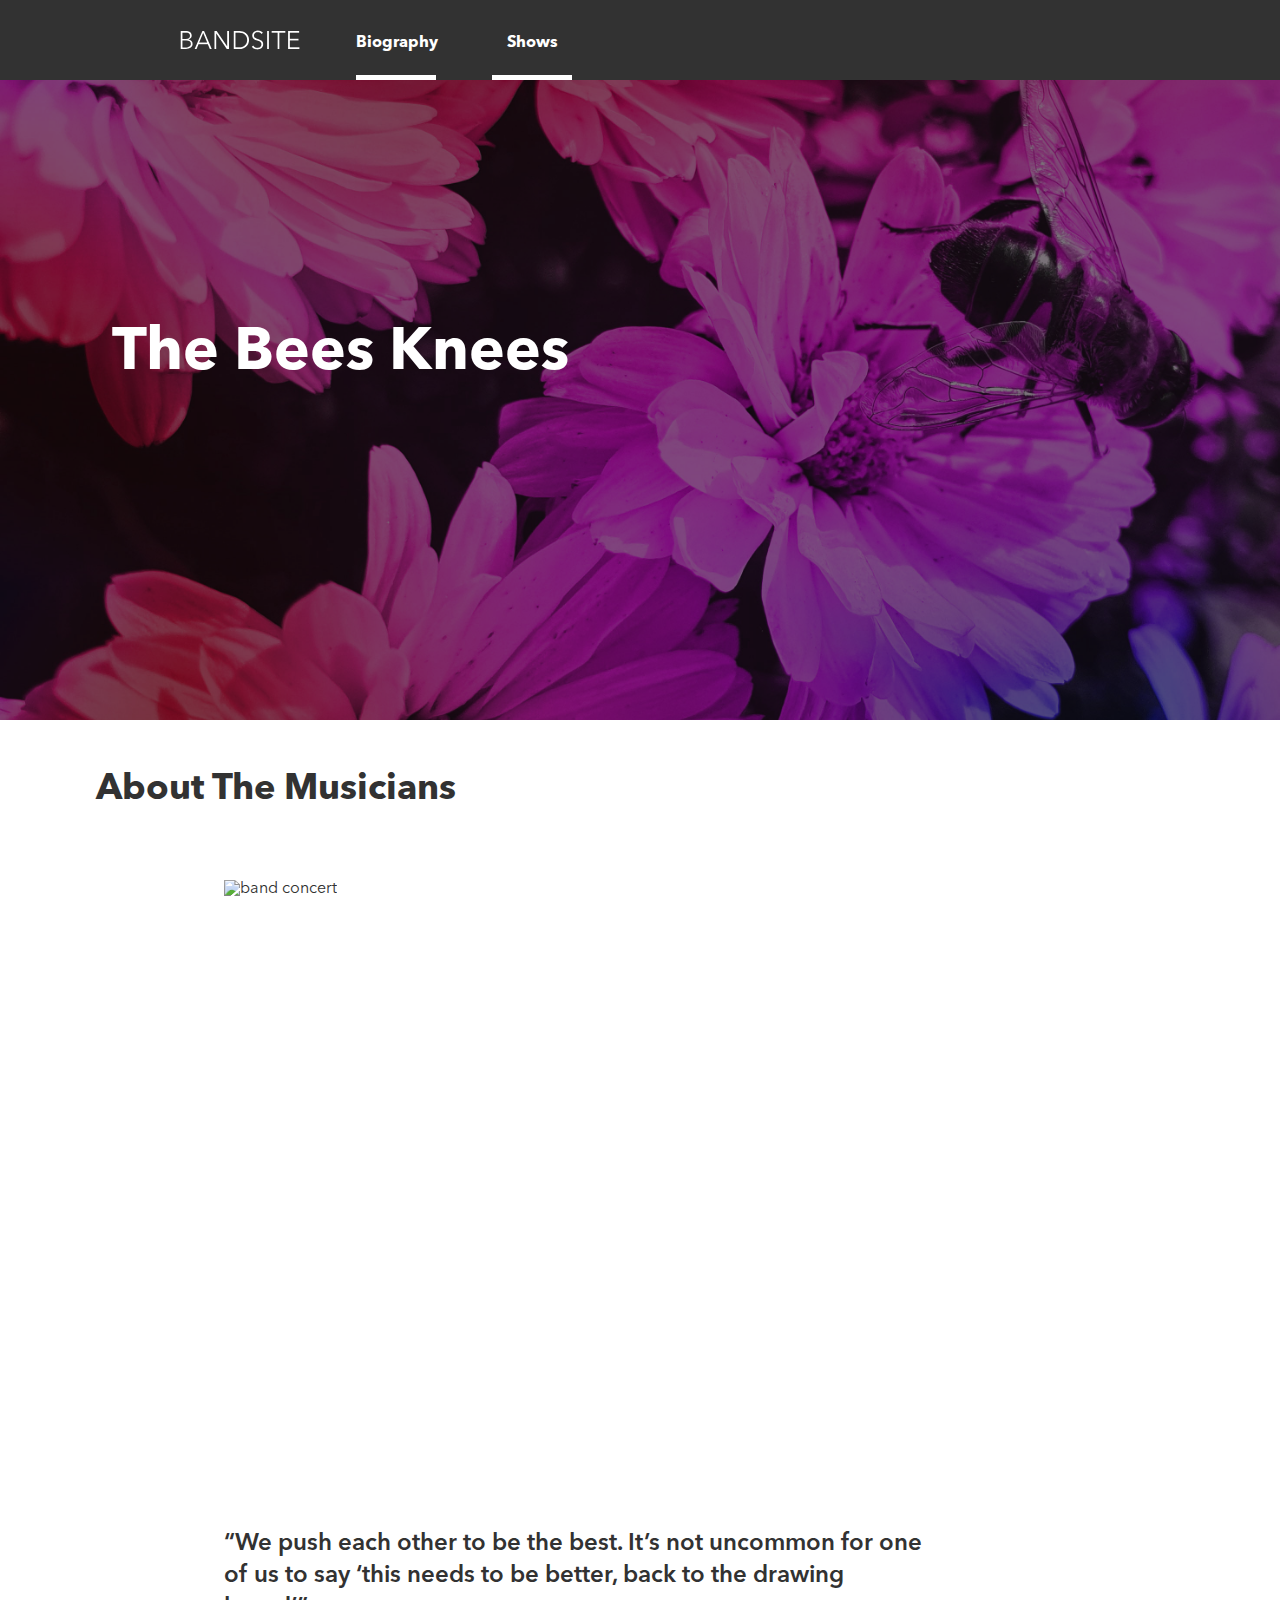
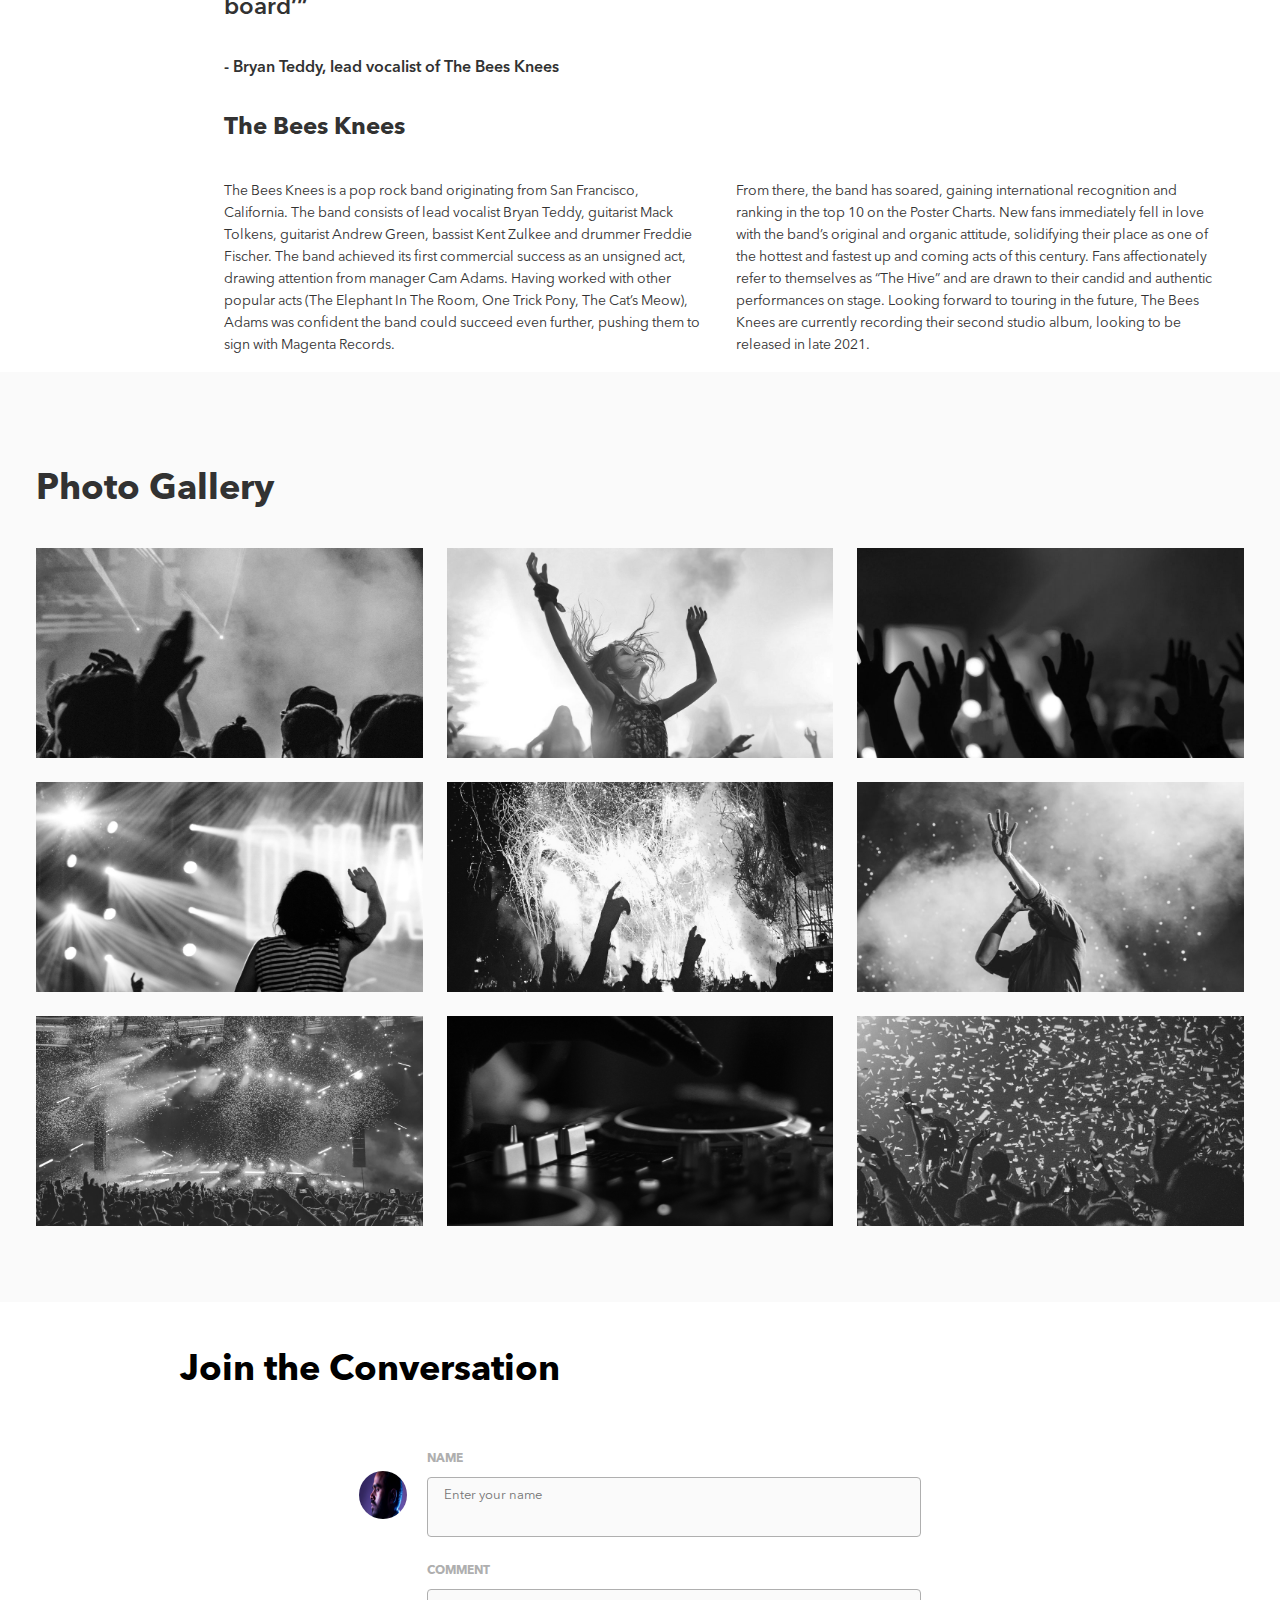
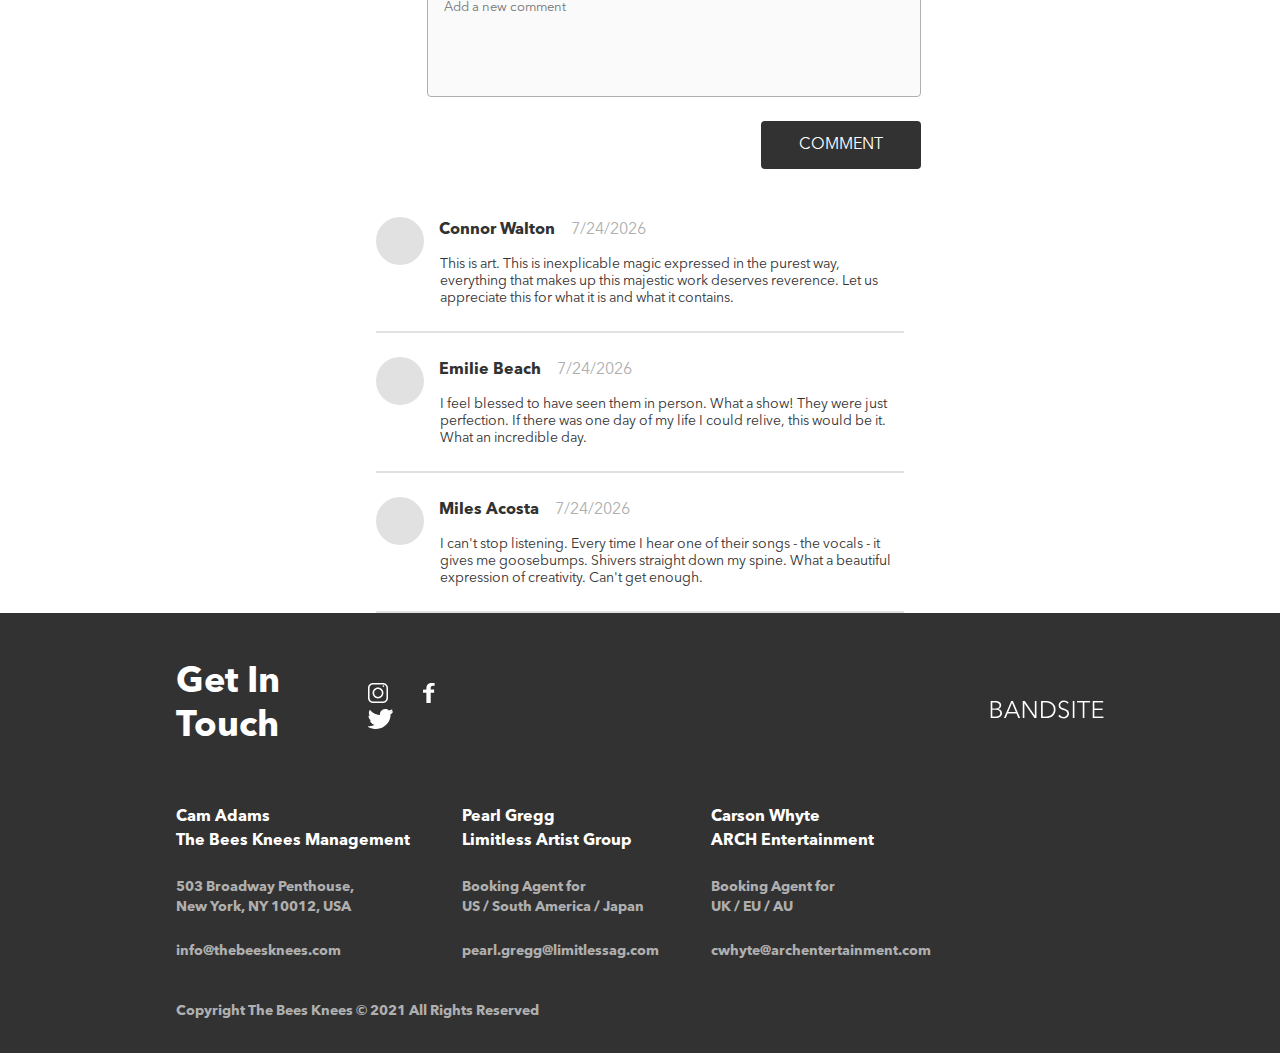
==== index.html @ fdeb85ca "version 1 of scripts and sass" ====
<!DOCTYPE html>
<html lang="en">
  <head>
    <meta charset="UTF-8" />
    <meta name="viewport" content="width=device-width, initial-scale=1" />
    <link rel="stylesheet" href="./styles/bio.css" />
    <title>Bandsite</title>
  </head>
  <body>
    <!-- navbar-section -->
    <header class="header">
      <nav class="header__nav">
        <a href="index.html" class="header__nav-logo-container">
          <img
            class="header__nav-image"
            src="./assets/logo/Logo-bandsite.svg"
            alt="band logo"
          />
        </a>
        <ul class="header__nav-menu">
          <li class="header__nav-menu-item">
            <a
              class="header__nav-menu-item-link"
              id="active"
              href="./index.html"
              >Biography</a
            >
          </li>
          <li class="header__nav-menu-item">
            <a
              class="header__nav-menu-item-link"
              id="active"
              href="./pages/shows.html"
              >Shows</a
            >
          </li>
        </ul>
      </nav>
    </header>
    <!-- hero-section -->
    <section class="hero">
      <div class="hero__opacity">
        <div><h1 class="hero__title">The Bees Knees</h1></div>
      </div>
    </section>
    <!-- about-section -->
    <article class="about">
      <section class="about__intro">
        <h1 class="about__intro-title">About The Musicians</h1>
        <img
          class="about__intro-image"
          src="./Assets/Images/band.jpg"
          alt="band concert"
        />
        <h2 class="about__intro-quote">
          “We push each other to be the best. It’s not uncommon for one of us to
          say ‘this needs to be better, back to the drawing board’”
        </h2>
        <h2 class="about__intro-quote-person">
          - Bryan Teddy, lead vocalist of The Bees Knees
        </h2>
      </section>
      <section class="about__bio">
        <h2 class="about__bio-name">The Bees Knees</h2>
        <div class="about__bio-container">
          <h4 class="about__bio-container--one">
            The Bees Knees is a pop rock band originating from San Francisco,
            California. The band consists of lead vocalist Bryan Teddy,
            guitarist Mack Tolkens, guitarist Andrew Green, bassist Kent Zulkee
            and drummer Freddie Fischer. The band achieved its first commercial
            success as an unsigned act, drawing attention from manager Cam
            Adams. Having worked with other popular acts (The Elephant In The
            Room, One Trick Pony, The Cat’s Meow), Adams was confident the band
            could succeed even further, pushing them to sign with Magenta
            Records.
          </h4>
          <h4 class="about__bio-container--two">
            From there, the band has soared, gaining international recognition
            and ranking in the top 10 on the Poster Charts. New fans immediately
            fell in love with the band’s original and organic attitude,
            solidifying their place as one of the hottest and fastest up and
            coming acts of this century. Fans affectionately refer to themselves
            as “The Hive” and are drawn to their candid and authentic
            performances on stage. Looking forward to touring in the future, The
            Bees Knees are currently recording their second studio album,
            looking to be released in late 2021.
          </h4>
        </div>
      </section>
    </article>
    <!-- gallery-section -->
    <section class="gallery">
      <h1 class="gallery__title">Photo Gallery</h1>
      <div class="gallery__images">
        <img
          class="gallery__images-item"
          src="./assets/images/Photo-gallery-1.jpg"
          alt="Concert picture 1"
        />
        <img
          class="gallery__images-item"
          src="./assets/images/Photo-gallery-2.jpg"
          alt="Concert picture 2"
        />
        <img
          class="gallery__images-item"
          src="./assets/images/Photo-gallery-3.jpg"
          alt="Concert picture 3"
        />
        <img
          class="gallery__images-item"
          src="./assets/images/Photo-gallery-4.jpg"
          alt="Concert picture 4"
        />
        <img
          class="gallery__images-item"
          src="./assets/images/Photo-gallery-5.jpg"
          alt="Concert picture 5"
        />
        <img
          class="gallery__images-item"
          src="./assets/images/Photo-gallery-6.jpg"
          alt="Concert picture 6"
        />
        <img
          class="gallery__images-item"
          src="./assets/images/Photo-gallery-7.jpg"
          alt="Concert picture 7"
        />
        <img
          class="gallery__images-item"
          src="./assets/images/Photo-gallery-8.jpg"
          alt="Concert picture 8"
        />
        <img
          class="gallery__images-item"
          src="./assets/images/Photo-gallery-9.jpg"
          alt="Concert picture 9"
        />
      </div>
    </section>
    <!-- comment-content-start -->

    <main class="comment">
      <h1 class="comment__title">Join the Conversation</h1>

      <div class="comment__name-container">
        <img
          class="comment__image"
          src="./assets/images/Mohan-muruge.jpg"
          alt=""
        />

        <form class="comment__input-container">
          <h5 class="comment__input-container--text">NAME</h5>

          <textarea
            class="comment__text-container comment__text-container--one"
            name="name"
            rows="10"
            cols="50"
            placeholder="Enter your name"
          ></textarea>

          <h5 class="comment__input-container--text">COMMENT</h5>

          <textarea
            class="comment__text-container comment__text-container--two"
            name="comment"
            rows="10"
            cols="50"
            placeholder="Add a new comment"
          ></textarea>

          <button class="comment__button">COMMENT</button>
        </form>
      </div>
      <div class="comment__default-comment"></div>
    </main>
    <!-- footer-section -->
    <footer class="footer">
      <div class="footer__main">
        <h1 class="footer__title">Get In Touch</h1>
        <div class="footer__social">
          <a class="footer__social-link" href="https://www.instagram.com"
            ><img src="./assets/icons/SVG/Icon-instagram.svg" alt="Instagram"
          /></a>
          <a class="footer__social-link" href="https://www.facebook.com"
            ><img src="./assets/icons/SVG/Icon-facebook.svg" alt="Facebook"
          /></a>
          <a class="footer__social-link" href="https://www.twitter.com"
            ><img src="./assets/icons/SVG/Icon-twitter.svg" alt="Twitter"
          /></a>
        </div>
        <a href="./index.html"
          ><img
            class="footer__logo"
            src="./assets/logo/Logo-bandsite.svg"
            alt="Bandsite Logo"
        /></a>
      </div>
      <section class="footer__contact-container">
        <div class="footer__contact">
          <h2 class="footer__contact-name">
            Cam Adams<br />The Bees Knees Management
          </h2>
          <h4 class="footer__contact-location">
            503 Broadway Penthouse,<br />New York, NY 10012, USA
          </h4>
          <a class="footer__contact-link" href="mailto:info@thebeesknees.com"
            ><h4 class="footer__contact-link">info@thebeesknees.com</h4></a
          >
        </div>
        <div class="footer__contact">
          <h2 class="footer__contact-name">
            Pearl Gregg<br />Limitless Artist Group
          </h2>
          <h4 class="footer__contact-location">
            Booking Agent for<br />US / South America / Japan
          </h4>
          <a
            class="footer__contact-link"
            href="mailto:pearl.gregg@limitlessag.com"
            ><h4 class="footer__contact-link">
              pearl.gregg@limitlessag.com
            </h4></a
          >
        </div>
        <div class="footer__contact">
          <h2 class="footer__contact-name">
            Carson Whyte<br />ARCH Entertainment
          </h2>
          <h4 class="footer__contact-location">
            Booking Agent for<br />UK / EU / AU
          </h4>
          <a
            class="footer__contact-link"
            href="mailto:cwhyte@archentertainment.com"
            ><h4 class="footer__contact-link">
              cwhyte@archentertainment.com
            </h4></a
          >
        </div>
        <!--    <a href="./index.html"
          ><img
            class="footer__mobile"
            src="./assets/logo/Logo-bandsite.svg"
            alt="Bandsite Logo"
        /></a> -->
      </section>
      <h4 class="footer__copyright">
        Copyright The Bees Knees © 2021 All Rights Reserved
      </h4>
    </footer>
    <script src="./scripts/index-page.js"></script>
  </body>
</html>
---- styles/bio.css ----
@font-face {
  font-family: "avenir";
  src: url("../../assets/font/AvenirNextLTPro-Regular.otf") format("truetype");
  font-weight: 400;
}
@font-face {
  font-family: "avenir";
  src: url("../../assets/font/AvenirNextLTPro-Demi.otf") format("truetype");
  font-weight: 600;
}
@font-face {
  font-family: "avenir";
  src: url("../../assets/font/AvenirNextLTPro-Bold.otf") format("truetype");
  font-weight: 700;
}
* {
  margin: 0;
  padding: 0;
}

html,
body {
  box-sizing: border-box;
  margin: 0;
  padding: 0;
  font-family: "avenir";
}

/* media query for mobile*/
/* media query for tablet*/
/* media query desktops*/
/* media query for mobile*/
/* media query for tablet*/
/* media query desktops*/
.header__nav {
  font-family: "avenir";
  display: flex;
  flex-direction: column;
  justify-content: center;
  align-items: center;
  width: 100%;
  height: 80px;
  background-color: #323232;
  color: #afafaf;
}
.header__nav-logo-container {
  margin-top: 1rem;
  display: flex;
  justify-content: center;
}
.header__nav-image {
  width: 7.5rem;
  margin-bottom: 0.5rem;
  max-width: 120px;
  max-height: 20px;
}
.header__nav-menu {
  display: flex;
  flex-direction: row;
  justify-content: space-around;
  list-style: none;
  margin-top: 0.5rem;
  width: 100%;
}
.header__nav-menu-item {
  width: 50vw;
  text-align: center;
  position: relative;
}
.header__nav-menu-item-link {
  text-decoration: none;
  display: block;
  padding-bottom: 0.44rem;
  color: #e1e1e1;
}
.header__nav-menu-item-link:hover {
  color: #ffffff;
}
.header__nav-menu-item-link:hover::before {
  content: "";
  position: absolute;
  width: 100%;
  border-bottom: 0.4125rem solid #ffffff;
  bottom: 0;
  left: 0;
}
.header__nav-menu-item #active {
  font-weight: bold;
  color: #ffffff;
  border-bottom: 0.4125rem solid #ffffff;
}

@media only screen and (min-width: 768px) {
  .header__nav {
    flex-direction: row;
  }
  .header__nav-logo-container {
    margin-top: 0;
  }
  .header__nav-image {
    width: 7.5rem;
    margin-bottom: 0rem;
    margin-left: 1.5rem;
  }
  .header__nav-menu {
    justify-content: left;
    align-items: center;
    margin-top: 0;
    height: 5rem;
  }
  .header__nav-menu-item {
    display: flex;
    align-items: center;
    text-align: center;
    width: 5rem;
    height: 5rem;
    margin-left: 3.5rem;
    border-bottom: unset;
  }
  .header__nav-menu-item-link {
    display: block;
    width: 5rem;
    margin-top: 0.7125rem;
    padding-bottom: 1.4rem;
    padding-top: 1.5rem;
    border-bottom: 0.4125rem solid transparent;
  }
}
@media only screen and (min-width: 1280px) {
  .header__nav-logo-container {
    margin-top: 0;
  }
  .header__nav-image {
    width: 7.5rem;
    margin-bottom: 0rem;
    margin-left: 11.25rem;
    margin-right: 1.75rem;
  }
  .header__nav-menu {
    justify-content: left;
    margin-top: 0;
  }
  .header__nav-menu-item {
    margin-left: 1.75rem;
    margin-right: 1.75rem;
    border-bottom: unset;
  }
  .header__nav-menu-item-link {
    border-bottom: 0.4125rem solid transparent;
  }
}
.hero {
  height: 11.4375rem;
  width: 100%;
  background-image: url(../../assets/images/hero-bio.jpg);
  background-position: center;
  background-repeat: no-repeat;
  background-size: cover;
  display: flex;
  justify-content: left;
  align-content: center;
  position: relative;
}
.hero__background {
  position: absolute;
  top: 0;
  left: 0;
  width: 100%;
  height: 100%;
  -o-object-fit: cover;
     object-fit: cover;
  opacity: 0.5;
}
.hero__title {
  position: absolute;
  font-family: "avenir";
  color: #ffffff;
  font-size: 1.5rem;
  width: 13rem;
  line-height: 2rem;
  padding: 4rem 0 0 3rem;
}
.hero::before {
  content: "";
  position: absolute;
  top: 0;
  left: 0;
  width: 100%;
  height: 100%;
  background-color: rgba(0, 0, 0, 0.5);
}
@media only screen and (min-width: 768px) {
  .hero {
    height: 25rem;
  }
  .hero__title {
    font-size: 3.75rem;
    line-height: 4.25rem;
    width: 32rem;
    padding: 8rem 0 0 5rem;
  }
}
@media only screen and (min-width: 1280px) {
  .hero {
    height: 40rem;
  }
  .hero__title {
    padding: 15rem 0 0 7rem;
  }
}

.about {
  margin: 0 1rem;
  color: #323232;
  background-color: #ffffff;
}
.about__intro {
  display: flex;
  flex-direction: column;
  align-items: flex-start;
}
.about__intro-title {
  font-family: "avenir";
  font-size: 1.5rem;
  font-weight: 700;
  line-height: 2rem;
  padding-top: 1.5rem;
  padding-bottom: 1rem;
}
.about__intro-image {
  height: 100%;
  width: 100%;
  margin: 1.5rem 0;
  -o-object-fit: cover;
     object-fit: cover;
}
.about__intro-quote {
  font-family: "avenir";
  font-size: 0.875rem;
  line-height: 1.375rem;
  padding-bottom: 1rem;
  font-weight: 600;
}
.about__intro-quote-person {
  padding-bottom: 2rem;
  font-family: "avenir";
  font-size: 0.875rem;
  line-height: 1.375rem;
  font-weight: 600;
}
.about__bio {
  display: flex;
  flex-direction: column;
  align-items: flex-start;
  justify-content: space-between;
}
.about__bio-name {
  font-family: "avenir";
  font-size: 0.875rem;
  line-height: 1.375rem;
  margin: 0 0 1.5rem 0;
}
.about__bio-container--one {
  font-family: "avenir";
  font-weight: 400;
  font-size: 0.8125rem;
  line-height: 1.125rem;
  margin: 0 0 1rem 0;
}
.about__bio-container--two {
  font-family: "avenir";
  font-weight: 400;
  font-size: 0.8125rem;
  line-height: 1.125rem;
  margin: 0 0 1.5rem 0;
}

@media only screen and (min-width: 768px) {
  .about {
    margin: 0 1rem;
  }
  .about__intro-title {
    font-size: 2.25rem;
    line-height: 2.75rem;
    margin: 1.5rem 10rem 1rem 5rem;
  }
  .about__intro-image {
    height: 45.3125vw;
    width: -moz-fit-content;
    width: fit-content;
    margin: 2.25rem 10rem 2.25rem 10rem;
    -o-object-fit: cover;
       object-fit: cover;
  }
  .about__intro-quote {
    font-family: "avenir";
    font-size: 1.5rem;
    line-height: 2rem;
    margin: 2.25rem 7rem 2.25rem 10rem;
    width: -moz-fit-content;
    width: fit-content;
  }
  .about__intro-quote-person {
    font-size: 1rem;
    line-height: 1.5rem;
    margin: 0 7rem 0 10rem;
  }
  .about__bio-name {
    font-size: 1.5rem;
    line-height: 2rem;
    margin: 0 7rem 2.25rem 10rem;
  }
  .about__bio-container--one {
    width: 20rem;
    margin: 0 2.25rem 1rem 10rem;
    display: flex;
    float: left;
    font-size: 0.875rem;
    line-height: 1.375rem;
  }
  .about__bio-container--two {
    float: right;
    width: 20rem;
    margin: 0 2.25rem 1rem 1rem;
    font-size: 0.875rem;
    line-height: 1.375rem;
  }
}
@media only screen and (min-width: 1280px) {
  .about {
    margin: 0 1rem;
  }
  .about__intro-title {
    font-size: 2.25rem;
    line-height: 2.75rem;
    margin: 1.5rem 10rem 1rem 5rem;
  }
  .about__intro-image {
    height: 45vw;
    margin-left: 13rem;
  }
  .about__intro-quote {
    font-family: "avenir";
    font-size: 1.5rem;
    line-height: 2rem;
    margin: 2.25rem 21rem 1rem 13rem;
  }
  .about__intro-quote-person {
    font-size: 1rem;
    line-height: 1.5rem;
    margin: 0 21rem 0 13rem;
  }
  .about__bio-name {
    margin: 0 7rem 2.25rem 13rem;
  }
  .about__bio-container--one {
    width: 30rem;
    float: left;
    margin: 0 1rem 1rem 13rem;
  }
  .about__bio-container--two {
    width: 30rem;
    float: right;
    margin: 0 0 1rem 1rem;
  }
}
.gallery {
  background-color: #fafafa;
  padding: 1.5rem 1rem 1rem;
  color: #323232;
}
.gallery__title {
  font-family: "avenir";
  font-size: 1.5rem;
  line-height: 2rem;
  margin: 0;
}
.gallery__images {
  display: flex;
  flex-direction: column;
  padding-bottom: 1rem;
}
.gallery__images-item {
  height: 50.625vw;
  width: 100%;
  padding: 0.5rem 0;
  filter: grayscale(1);
}
.gallery__images-item:hover {
  filter: none;
}
@media only screen and (min-width: 768px) {
  .gallery {
    padding: 3rem 2.25rem 2.25rem;
  }
  .gallery__title {
    font-family: "avenir";
    font-size: 2.25rem;
    line-height: 2.75rem;
    padding-top: 3rem;
    padding-bottom: 2.25rem;
  }
  .gallery__images {
    flex-direction: row;
    flex-wrap: wrap;
    justify-content: space-between;
    align-items: center;
  }
  .gallery__images-item {
    height: 16.40625vw;
    width: calc(33% - 12px);
    padding: 0 0 1.5rem 0;
  }
}
@media only screen and (min-width: 1280px) {
  .gallery {
    padding: 3rem 2.25rem 2.25rem;
  }
  .gallery__title {
    font-family: "avenir";
    font-size: 2.25rem;
    line-height: 2.75rem;
    padding-top: 3rem;
    padding-bottom: 2.25rem;
  }
  .gallery__images {
    flex-direction: row;
    flex-wrap: wrap;
    justify-content: space-between;
    align-items: center;
  }
  .gallery__images-item {
    height: 16.40625vw;
    width: calc(33% - 12px);
    padding: 0 0 1.5rem 0;
  }
}

.gallery {
  background-color: #fafafa;
  padding: 1.5rem 1rem 1rem;
  color: #323232;
}
.gallery__title {
  font-family: "avenir";
  font-size: 1.5rem;
  line-height: 2rem;
  margin: 0;
}
.gallery__images {
  display: flex;
  flex-direction: column;
  padding-bottom: 1rem;
}
.gallery__images-item {
  height: 50.625vw;
  width: 100%;
  padding: 0.5rem 0;
  filter: grayscale(1);
}
.gallery__images-item:hover {
  filter: none;
}
@media only screen and (min-width: 768px) {
  .gallery {
    padding: 3rem 2.25rem 2.25rem;
  }
  .gallery__title {
    font-family: "avenir";
    font-size: 2.25rem;
    line-height: 2.75rem;
    padding-top: 3rem;
    padding-bottom: 2.25rem;
  }
  .gallery__images {
    flex-direction: row;
    flex-wrap: wrap;
    justify-content: space-between;
    align-items: center;
  }
  .gallery__images-item {
    height: 16.40625vw;
    width: calc(33% - 12px);
    padding: 0 0 1.5rem 0;
  }
}
@media only screen and (min-width: 1280px) {
  .gallery {
    padding: 3rem 2.25rem 2.25rem;
  }
  .gallery__title {
    font-family: "avenir";
    font-size: 2.25rem;
    line-height: 2.75rem;
    padding-top: 3rem;
    padding-bottom: 2.25rem;
  }
  .gallery__images {
    flex-direction: row;
    flex-wrap: wrap;
    justify-content: space-between;
    align-items: center;
  }
  .gallery__images-item {
    height: 16.40625vw;
    width: calc(33% - 12px);
    padding: 0 0 1.5rem 0;
  }
}

.comment {
  background-color: #ffffff;
  margin: 0 1rem 0 1rem;
}
.comment__title {
  font-family: "avenir";
  font-size: 1.5rem;
  margin: 2rem 0 2.5rem;
}
.comment__image {
  width: 3rem;
  height: 3rem;
  border-radius: 2rem;
  margin-top: 1.4rem;
}
.comment__name-container {
  display: flex;
  justify-content: space-between;
  border-bottom: 1px solid #e1e1e1;
}
.comment__input-container {
  display: flex;
  flex-direction: column;
}
.comment__input-container--text {
  font-family: "avenir";
  color: #afafaf;
  font-size: 0.75rem;
  line-height: 1.25rem;
  margin: 0 0 0.5rem 0;
}
.comment__text-container {
  font-family: "avenir";
  font-size: 0.8125rem;
  border: 1px solid #323232;
  border-radius: 0.25rem;
  width: 14rem;
  background-color: #fafafa;
  border-color: #afafaf;
  resize: none;
}
.comment__text-container:focus {
  border: 2px solid #323232;
  outline-width: 0;
}
.comment__text-container--one {
  margin: 0 0 0.5rem 0;
  height: 2.5rem;
  padding: 0.625rem;
}
.comment__text-container--two {
  padding: 0.625rem 0.625rem 3.125rem 0.625rem;
  margin: 0 0 0.5rem 0;
  height: 5rem;
}
.comment__button {
  font-family: "avenir";
  background-color: #323232;
  border-style: none;
  height: 2.5rem;
  border-radius: 0.25rem;
  color: #ffffff;
  text-align: center;
  width: 14rem;
  margin: 0 0 2rem 0;
  outline-width: 0;
  padding: 0;
}
.comment__button:hover {
  background-color: black;
}
.comment__default {
  border-bottom: 1px solid #e1e1e1;
}
.comment__header {
  display: flex;
  justify-content: space-between;
}
.comment__header--image-one {
  height: 3rem;
  width: 3rem;
  background-color: #e1e1e1;
  background-size: cover;
  background-position: center;
  background-repeat: no-repeat;
  float: left;
  border-radius: 2rem;
  margin-top: 1.5rem;
}
.comment__header--name {
  color: #323232;
  font-family: "avenir";
  font-size: 0.8125rem;
  padding: 1.75rem 0 0 1rem;
  margin: 0;
}
.comment__header--date {
  color: #afafaf;
  font-family: "avenir";
  font-size: 0.8125rem;
  margin: 0;
  padding: 1.75rem 0 0 0;
  font-weight: 400;
}
.comment__text-container-default {
  display: flex;
}
.comment__text-container-default--comment {
  word-wrap: break-word;
  width: 96%;
  color: #323232;
  font-size: 0.8125rem;
  font-family: "avenir";
  margin: 0;
  padding: 1rem 0 1.5rem 1rem;
}

@media only screen and (min-width: 768px) {
  .comment {
    background-color: #ffffff;
    margin: 0 1.5rem 0 1.5rem;
  }
  .comment__title {
    font-family: "avenir";
    font-size: 2.25rem;
    margin: 3rem 0 3.5rem;
  }
  .comment__image {
    width: 3rem;
    height: 3rem;
    border-radius: 2rem;
    margin: 1.4rem 1.25rem 0 0;
  }
  .comment__name-container {
    display: flex;
    justify-content: center;
    border: none;
  }
  .comment__border-container {
    display: flex;
    justify-content: center;
  }
  .comment__border {
    width: 33rem;
    border: 1px solid #e1e1e1;
  }
  .comment__input-container {
    display: flex;
    flex-direction: column;
  }
  .comment__input-container--text {
    font-family: "avenir";
    color: #afafaf;
    font-size: 0.75rem;
    line-height: 1.25rem;
    margin: 0 0 0.5rem 0;
  }
  .comment__text-container {
    font-family: "avenir";
    font-size: 1rem;
    border: 1px solid #323232;
    border-radius: 0.25rem;
    width: 28.75rem;
    background-color: #fafafa;
    border-color: #afafaf;
    resize: none;
  }
  .comment__text-container:focus {
    border: 1px solid #323232;
    outline-width: 0;
  }
  .comment__text-container--one {
    margin: 0 0 1.5rem 0;
    height: 3rem;
    padding: 0.625rem 1rem 0 1rem;
  }
  .comment__text-container--two {
    padding: 0.625rem 1rem 0 1rem;
    height: 6rem;
    margin: 0 0 1.5rem 0;
  }
  .comment__button {
    font-family: "avenir";
    font-size: 1rem;
    background-color: #323232;
    border-style: none;
    height: 3rem;
    border-radius: 0.25rem;
    color: #ffffff;
    text-align: center;
    width: 10rem;
    margin: 0 0 1.5rem 0;
    outline-width: 0;
    padding: 0;
    align-self: flex-end;
  }
  .comment__button:hover {
    background-color: black;
  }
  .comment__default-comment {
    display: flex;
    flex-direction: column;
    align-items: center;
  }
  .comment__default {
    width: 528px;
  }
  .comment__header {
    position: relative;
    display: flex;
    justify-content: flex-start;
  }
  .comment__header--image-one {
    position: absolute;
    height: 3rem;
    width: 3rem;
    background-size: cover;
    background-position: center;
    background-repeat: no-repeat;
    border-radius: 2rem;
    margin-top: 1.5rem;
  }
  .comment__header--name {
    color: #323232;
    font-family: "avenir";
    font-size: 1rem;
    padding: 1.75rem 1rem 0 3.9375rem;
    margin: 0;
  }
  .comment__header--date {
    color: #afafaf;
    font-family: "avenir";
    font-size: 1rem;
    margin: 0;
    padding: 1.75rem 0 0 0;
  }
  .comment__text-container-default {
    display: flex;
    justify-content: flex-end;
    border-bottom: 1px solid #e1e1e1;
  }
  .comment__text-container-default--comment {
    color: #323232;
    width: 29rem;
    font-size: 0.875rem;
    font-family: "avenir";
    margin: 0;
    padding: 1rem 0 1.5rem 0;
  }
}
@media only screen and (min-width: 1280px) {
  .comment {
    background-color: #ffffff;
    margin: 0 11.25rem 0 11.25rem;
  }
  .comment__title {
    font-family: "avenir";
    font-size: 2.25rem;
    margin: 3rem 0 3.5rem;
  }
  .comment__image {
    width: 3rem;
    height: 3rem;
    border-radius: 2rem;
    margin: 1.4rem 1.25rem 0 0;
  }
  .comment__name-container {
    display: flex;
    justify-content: center;
  }
  .comment__input-container {
    display: flex;
    flex-direction: column;
  }
  .comment__input-container--text {
    font-family: "avenir";
    color: #afafaf;
    font-size: 0.75rem;
    line-height: 1.25rem;
    margin: 0 0 0.5rem 0;
  }
  .comment__text-container {
    font-family: "avenir";
    font-size: 0.8125rem;
    border: 1px solid #323232;
    border-radius: 0.25rem;
    width: 28.75rem;
    background-color: #fafafa;
    border-color: #afafaf;
    resize: none;
  }
  .comment__text-container:focus {
    border: 1px solid #323232;
    outline-width: 0;
  }
  .comment__text-container--one {
    margin: 0 0 1.5rem 0;
    height: 3rem;
    padding: 0.625rem 1rem 0 1rem;
  }
  .comment__text-container--two {
    padding: 0.625rem 1rem 0 1rem;
    height: 6rem;
    margin: 0 0 1.5rem 0;
  }
  .comment__button {
    font-family: "avenir";
    font-size: 1rem;
    background-color: #323232;
    border-style: none;
    height: 3rem;
    border-radius: 0.25rem;
    color: #ffffff;
    text-align: center;
    width: 10rem;
    margin: 0 0 1.5rem 0;
    outline-width: 0;
    padding: 0;
    align-self: flex-end;
  }
  .comment__button:hover {
    background-color: black;
  }
}
.footer {
  background-color: #323232;
  color: #ffffff;
  padding: 0 1rem;
  font-family: "avenir";
  font-size: 0.8125rem;
  line-height: 1.125rem;
}
.footer__title {
  font-family: "avenir";
  font-size: 1.5rem;
  line-height: 2rem;
  padding: 2rem 0 1.5rem 0;
}
.footer__social {
  padding-bottom: 2rem;
}
.footer__social-link {
  margin-right: 1.6rem;
}
.footer__logo {
  display: none;
}
.footer__contact-name {
  font-size: 0.875rem;
  line-height: 1.375rem;
  padding-bottom: 1.25rem;
}
.footer__contact-location, .footer__contact-link {
  color: #afafaf;
  text-decoration: none;
  margin-bottom: 1.25rem;
}
.footer__copyright {
  color: #afafaf;
  padding-bottom: 2rem;
}

@media only screen and (min-width: 768px) {
  .footer {
    padding: 0 1.5rem;
    font-size: 0.875rem;
    line-height: 1.25rem;
  }
  .footer__main {
    display: flex;
    justify-content: space-between;
    align-items: center;
  }
  .footer__title {
    font-size: 2.25rem;
    line-height: 2.75rem;
    padding: 3rem 0 3.5rem 0;
  }
  .footer__social {
    padding: 0 8rem 0 0;
  }
  .footer__social-link {
    margin-right: 2rem;
  }
  .footer__logo {
    display: inherit;
    max-width: 120px;
    max-height: 20px;
  }
  .footer__contact {
    padding-right: 1.875rem;
  }
  .footer__contact-name {
    font-size: 1rem;
    line-height: 1.5rem;
    padding-bottom: 1.5rem;
  }
  .footer__contact-container {
    display: flex;
    justify-content: left;
  }
  .footer__contact-location {
    padding-bottom: 0.25rem;
  }
  .footer__contact-link {
    margin-bottom: 2.5rem;
  }
}
@media only screen and (min-width: 1280px) {
  .footer {
    padding: 0 11rem;
  }
  .footer__social {
    padding-right: 30rem;
  }
  .footer__contact {
    padding-right: 3.25rem;
  }
}/*# sourceMappingURL=bio.css.map */
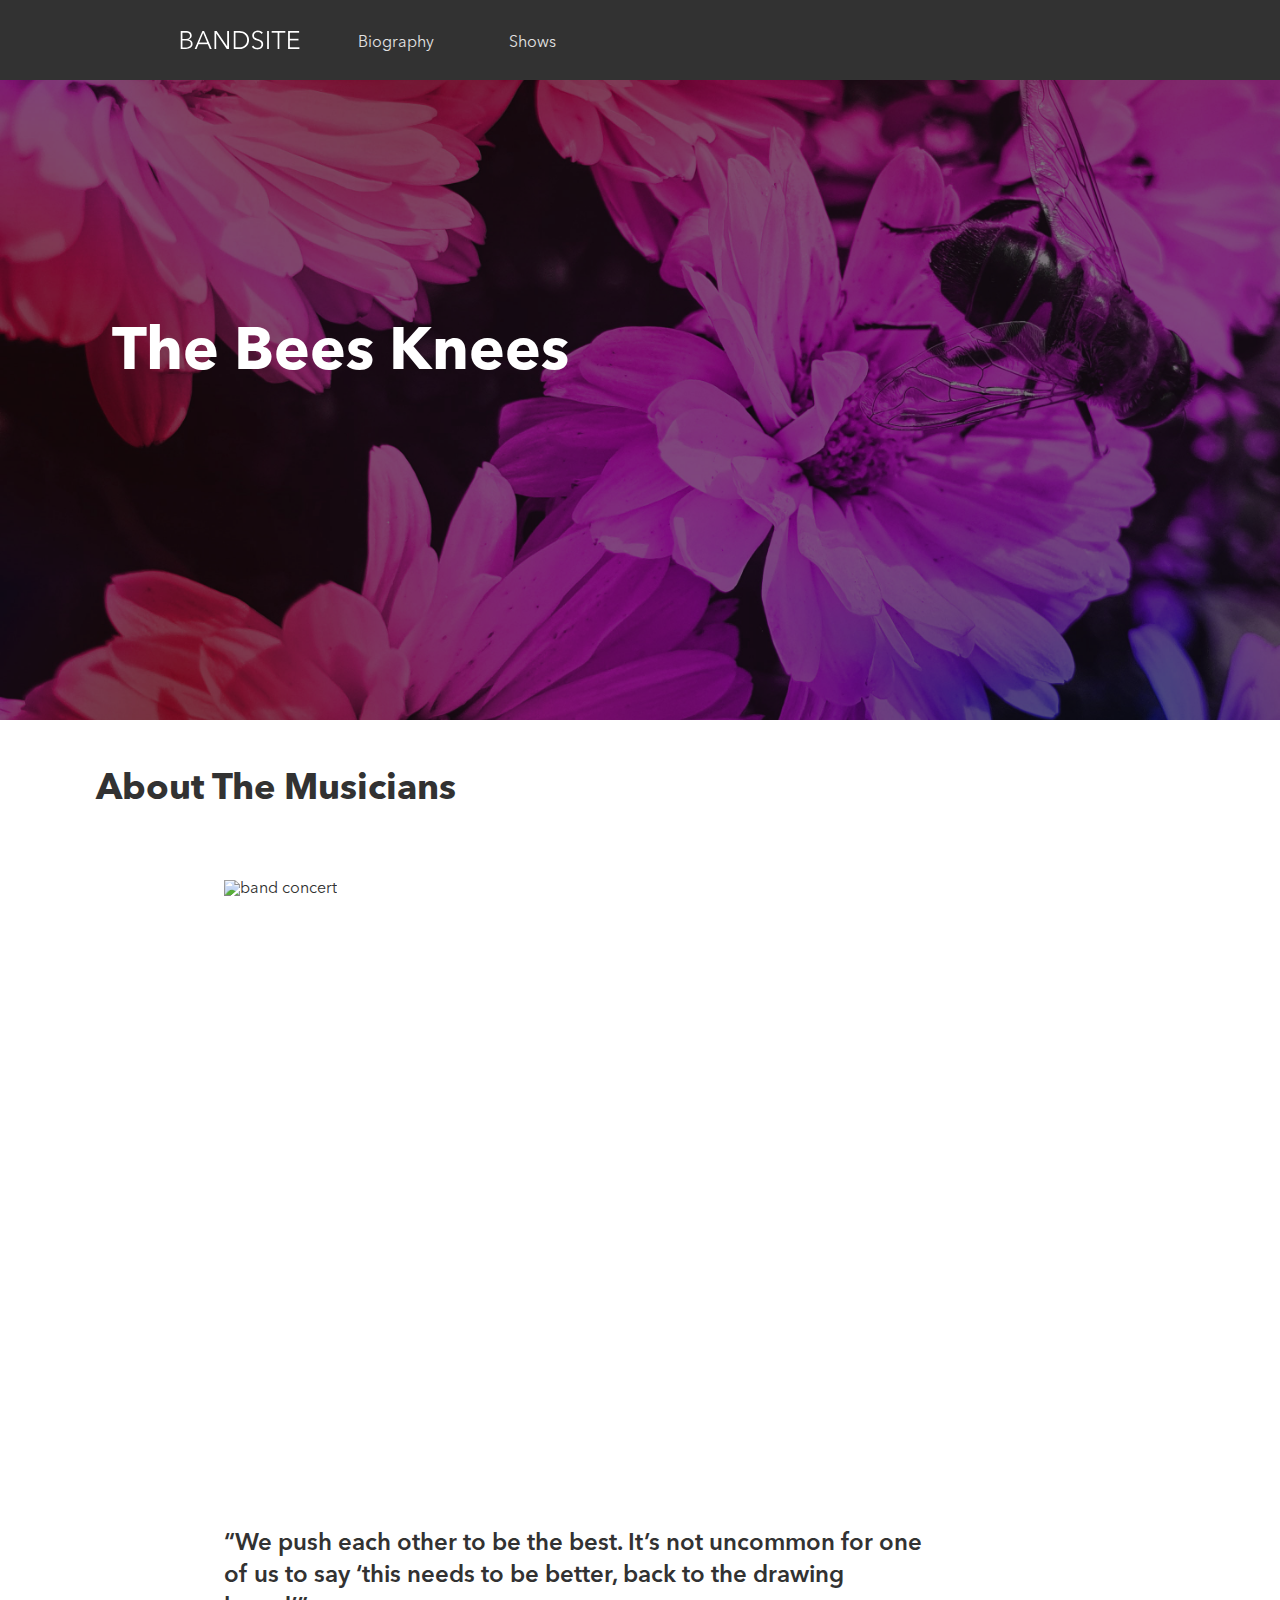
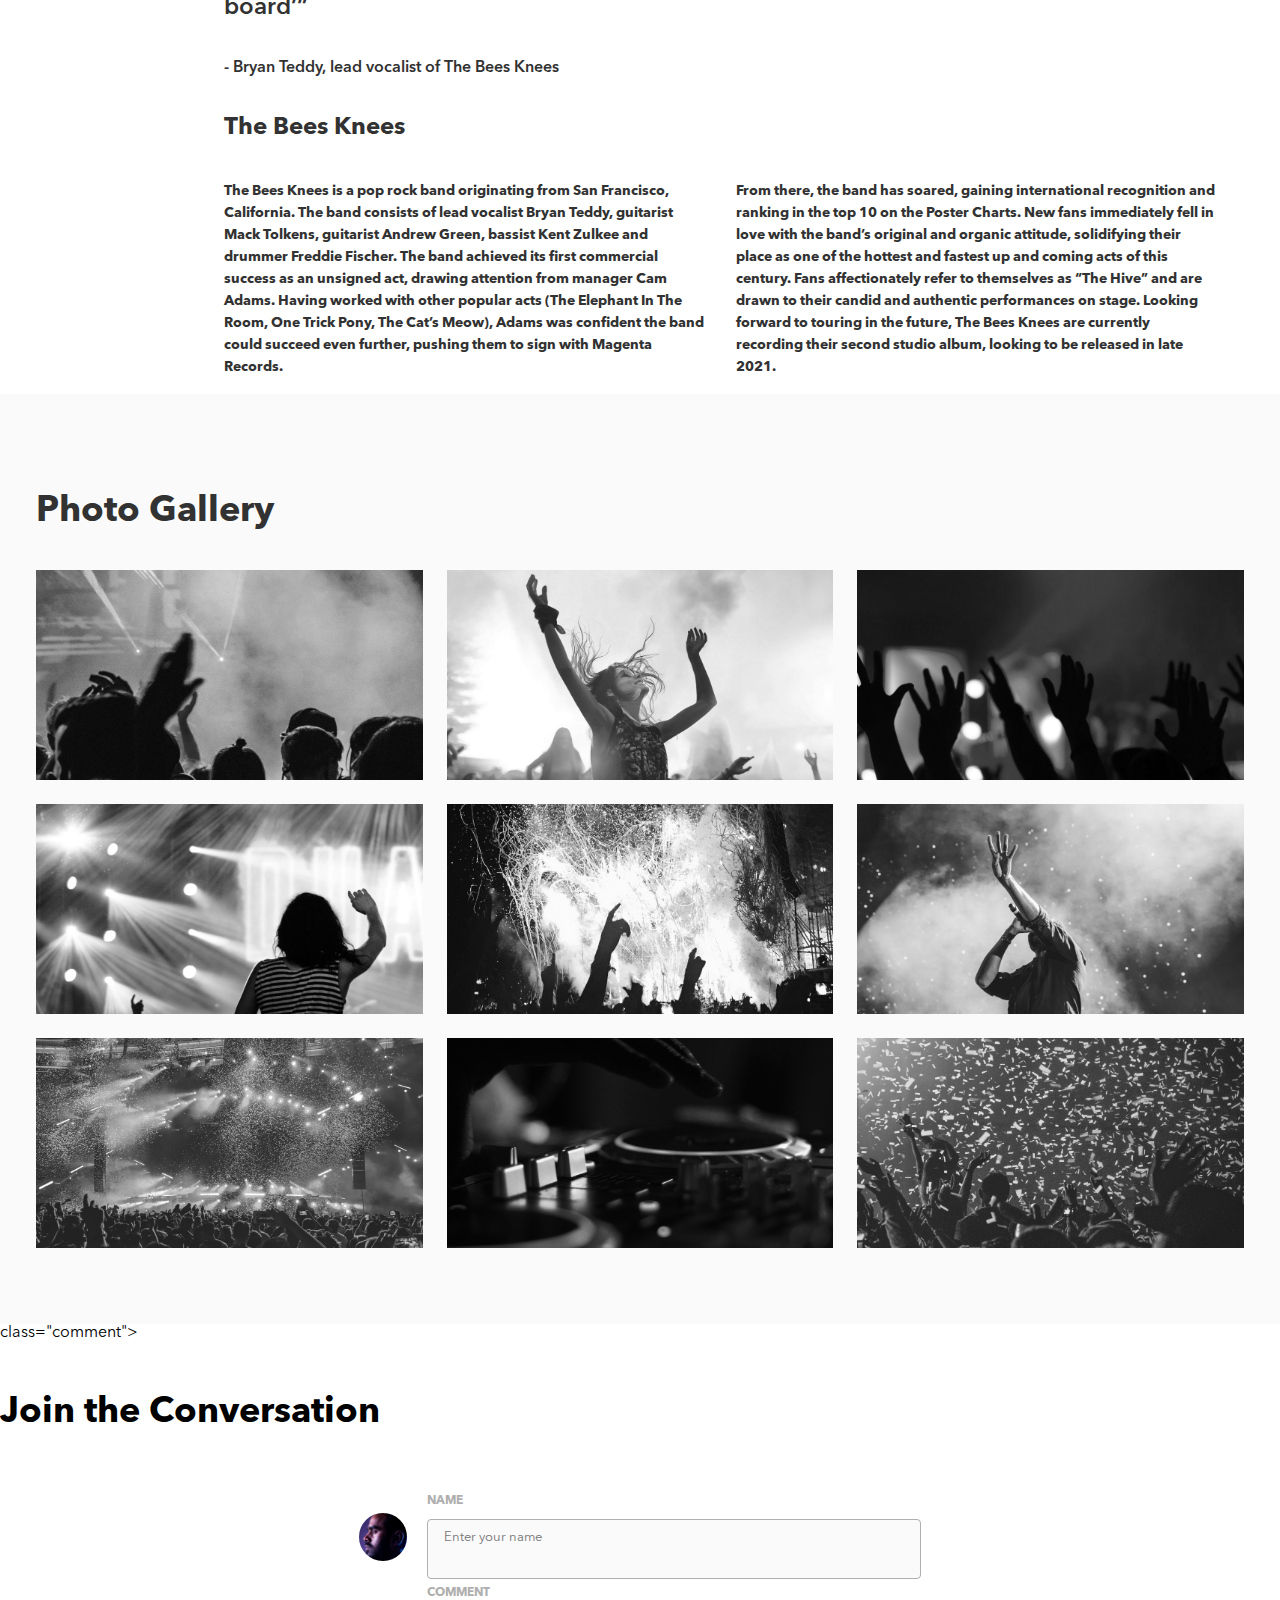
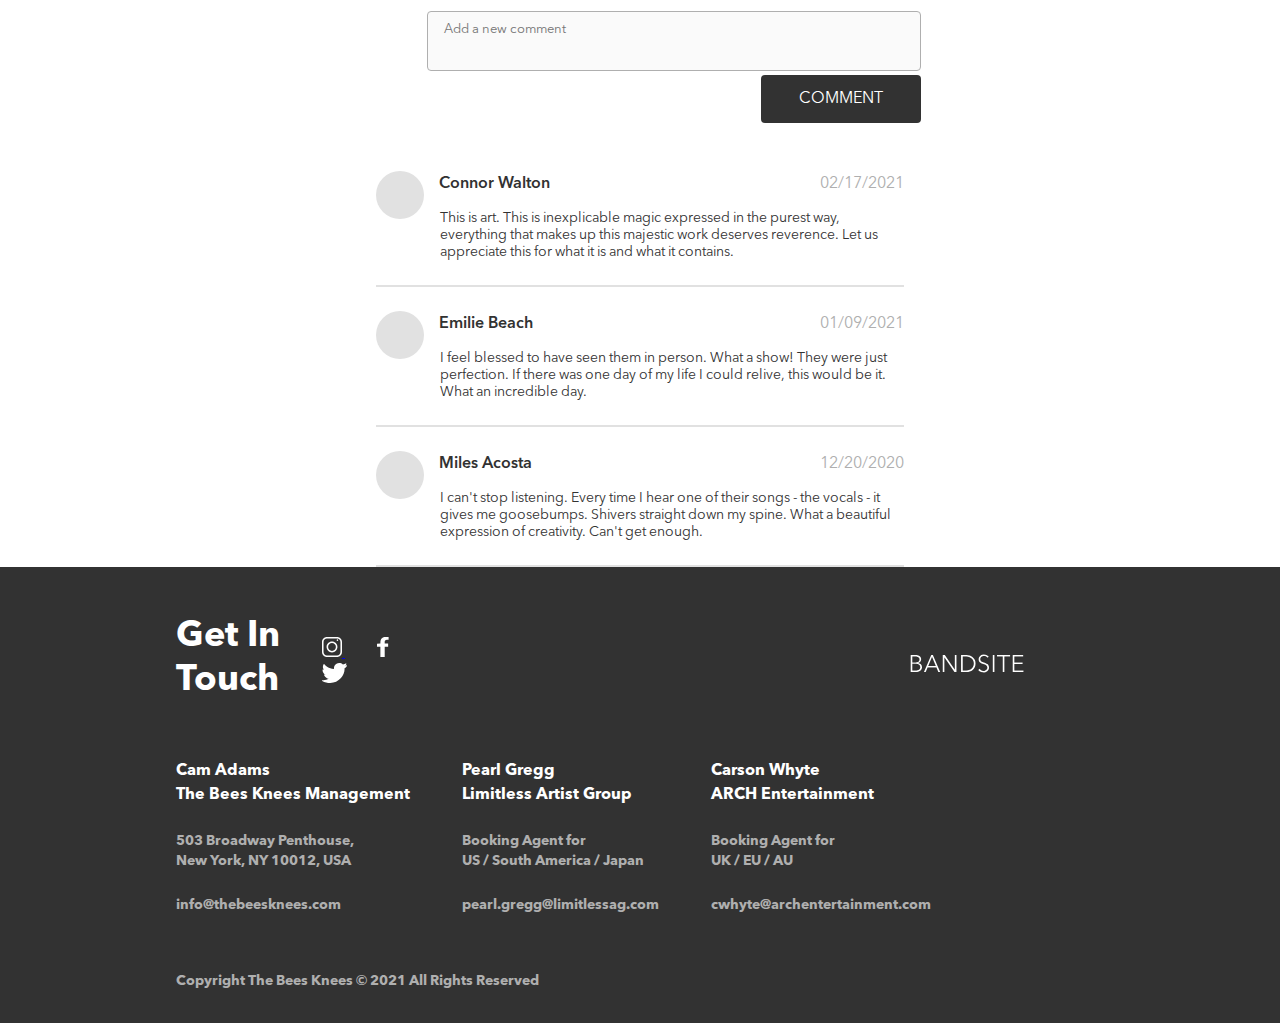
==== commit 78b96c0c: "Sprint 1 fixes on footer and navbar" ====
--- a/index.html
+++ b/index.html
@@ -37,112 +37,118 @@
         </ul>
       </nav>
     </header>
-    <!-- hero-section -->
-    <section class="hero">
-      <div class="hero__opacity">
-        <div><h1 class="hero__title">The Bees Knees</h1></div>
-      </div>
-    </section>
-    <!-- about-section -->
-    <article class="about">
-      <section class="about__intro">
-        <h1 class="about__intro-title">About The Musicians</h1>
-        <img
-          class="about__intro-image"
-          src="./Assets/Images/band.jpg"
-          alt="band concert"
-        />
-        <h2 class="about__intro-quote">
-          “We push each other to be the best. It’s not uncommon for one of us to
-          say ‘this needs to be better, back to the drawing board’”
-        </h2>
-        <h2 class="about__intro-quote-person">
-          - Bryan Teddy, lead vocalist of The Bees Knees
-        </h2>
+    <main>
+      <!-- hero-section -->
+      <section class="hero">
+        <div class="hero__opacity">
+          <div><h1 class="hero__title">The Bees Knees</h1></div>
+        </div>
       </section>
-      <section class="about__bio">
-        <h2 class="about__bio-name">The Bees Knees</h2>
-        <div class="about__bio-container">
-          <h4 class="about__bio-container--one">
-            The Bees Knees is a pop rock band originating from San Francisco,
-            California. The band consists of lead vocalist Bryan Teddy,
-            guitarist Mack Tolkens, guitarist Andrew Green, bassist Kent Zulkee
-            and drummer Freddie Fischer. The band achieved its first commercial
-            success as an unsigned act, drawing attention from manager Cam
-            Adams. Having worked with other popular acts (The Elephant In The
-            Room, One Trick Pony, The Cat’s Meow), Adams was confident the band
-            could succeed even further, pushing them to sign with Magenta
-            Records.
-          </h4>
-          <h4 class="about__bio-container--two">
-            From there, the band has soared, gaining international recognition
-            and ranking in the top 10 on the Poster Charts. New fans immediately
-            fell in love with the band’s original and organic attitude,
-            solidifying their place as one of the hottest and fastest up and
-            coming acts of this century. Fans affectionately refer to themselves
-            as “The Hive” and are drawn to their candid and authentic
-            performances on stage. Looking forward to touring in the future, The
-            Bees Knees are currently recording their second studio album,
-            looking to be released in late 2021.
-          </h4>
+      <!-- about-section -->
+      <article class="about">
+        <section class="about__intro">
+          <h1 class="about__intro-title">About The Musicians</h1>
+          <img
+            class="about__intro-image"
+            src="./Assets/Images/band.jpg"
+            alt="band concert"
+          />
+          <h2 class="about__intro-quote">
+            “We push each other to be the best. It’s not uncommon for one of us
+            to say ‘this needs to be better, back to the drawing board’”
+          </h2>
+          <h2 class="about__intro-quote-person">
+            - Bryan Teddy, lead vocalist of The Bees Knees
+          </h2>
+        </section>
+        <section class="about__bio">
+          <h2 class="about__bio-name">The Bees Knees</h2>
+          <div class="about__bio-container">
+            <div class="about__bio-container--one">
+              <h4>
+                The Bees Knees is a pop rock band originating from San
+                Francisco, California. The band consists of lead vocalist Bryan
+                Teddy, guitarist Mack Tolkens, guitarist Andrew Green, bassist
+                Kent Zulkee and drummer Freddie Fischer. The band achieved its
+                first commercial success as an unsigned act, drawing attention
+                from manager Cam Adams. Having worked with other popular acts
+                (The Elephant In The Room, One Trick Pony, The Cat’s Meow),
+                Adams was confident the band could succeed even further, pushing
+                them to sign with Magenta Records.
+              </h4>
+            </div>
+            <div class="about__bio-container--two">
+              <h4>
+                From there, the band has soared, gaining international
+                recognition and ranking in the top 10 on the Poster Charts. New
+                fans immediately fell in love with the band’s original and
+                organic attitude, solidifying their place as one of the hottest
+                and fastest up and coming acts of this century. Fans
+                affectionately refer to themselves as “The Hive” and are drawn
+                to their candid and authentic performances on stage. Looking
+                forward to touring in the future, The Bees Knees are currently
+                recording their second studio album, looking to be released in
+                late 2021.
+              </h4>
+            </div>
+          </div>
+        </section>
+      </article>
+      <!-- gallery-section -->
+      <section class="gallery">
+        <h2 class="gallery__title">Photo Gallery</h2>
+        <div class="gallery__images">
+          <img
+            class="gallery__images-item"
+            src="./assets/images/Photo-gallery-1.jpg"
+            alt="Concert picture 1"
+          />
+          <img
+            class="gallery__images-item"
+            src="./assets/images/Photo-gallery-2.jpg"
+            alt="Concert picture 2"
+          />
+          <img
+            class="gallery__images-item"
+            src="./assets/images/Photo-gallery-3.jpg"
+            alt="Concert picture 3"
+          />
+          <img
+            class="gallery__images-item"
+            src="./assets/images/Photo-gallery-4.jpg"
+            alt="Concert picture 4"
+          />
+          <img
+            class="gallery__images-item"
+            src="./assets/images/Photo-gallery-5.jpg"
+            alt="Concert picture 5"
+          />
+          <img
+            class="gallery__images-item"
+            src="./assets/images/Photo-gallery-6.jpg"
+            alt="Concert picture 6"
+          />
+          <img
+            class="gallery__images-item"
+            src="./assets/images/Photo-gallery-7.jpg"
+            alt="Concert picture 7"
+          />
+          <img
+            class="gallery__images-item"
+            src="./assets/images/Photo-gallery-8.jpg"
+            alt="Concert picture 8"
+          />
+          <img
+            class="gallery__images-item"
+            src="./assets/images/Photo-gallery-9.jpg"
+            alt="Concert picture 9"
+          />
         </div>
       </section>
-    </article>
-    <!-- gallery-section -->
-    <section class="gallery">
-      <h1 class="gallery__title">Photo Gallery</h1>
-      <div class="gallery__images">
-        <img
-          class="gallery__images-item"
-          src="./assets/images/Photo-gallery-1.jpg"
-          alt="Concert picture 1"
-        />
-        <img
-          class="gallery__images-item"
-          src="./assets/images/Photo-gallery-2.jpg"
-          alt="Concert picture 2"
-        />
-        <img
-          class="gallery__images-item"
-          src="./assets/images/Photo-gallery-3.jpg"
-          alt="Concert picture 3"
-        />
-        <img
-          class="gallery__images-item"
-          src="./assets/images/Photo-gallery-4.jpg"
-          alt="Concert picture 4"
-        />
-        <img
-          class="gallery__images-item"
-          src="./assets/images/Photo-gallery-5.jpg"
-          alt="Concert picture 5"
-        />
-        <img
-          class="gallery__images-item"
-          src="./assets/images/Photo-gallery-6.jpg"
-          alt="Concert picture 6"
-        />
-        <img
-          class="gallery__images-item"
-          src="./assets/images/Photo-gallery-7.jpg"
-          alt="Concert picture 7"
-        />
-        <img
-          class="gallery__images-item"
-          src="./assets/images/Photo-gallery-8.jpg"
-          alt="Concert picture 8"
-        />
-        <img
-          class="gallery__images-item"
-          src="./assets/images/Photo-gallery-9.jpg"
-          alt="Concert picture 9"
-        />
-      </div>
-    </section>
-    <!-- comment-content-start -->
-
-    <main class="comment">
-      <h1 class="comment__title">Join the Conversation</h1>
+      <!-- comment-content-start -->
+
+      class="comment">
+      <h2 class="comment__title">Join the Conversation</h2>
 
       <div class="comment__name-container">
         <img
@@ -180,24 +186,24 @@
     <!-- footer-section -->
     <footer class="footer">
       <div class="footer__main">
-        <h1 class="footer__title">Get In Touch</h1>
+        <h2 class="footer__title">Get In Touch</h2>
         <div class="footer__social">
-          <a class="footer__social-link" href="https://www.instagram.com"
-            ><img src="./assets/icons/SVG/Icon-instagram.svg" alt="Instagram"
-          /></a>
-          <a class="footer__social-link" href="https://www.facebook.com"
-            ><img src="./assets/icons/SVG/Icon-facebook.svg" alt="Facebook"
-          /></a>
-          <a class="footer__social-link" href="https://www.twitter.com"
-            ><img src="./assets/icons/SVG/Icon-twitter.svg" alt="Twitter"
-          /></a>
-        </div>
-        <a href="./index.html"
-          ><img
-            class="footer__logo"
-            src="./assets/logo/Logo-bandsite.svg"
-            alt="Bandsite Logo"
-        /></a>
+          <a class="footer__social-link" href="https://www.instagram.com">
+            <img src="./assets/icons/SVG/Icon-instagram.svg" alt="Instagram" />
+          </a>
+          <a class="footer__social-link" href="https://www.facebook.com">
+            <img src="./assets/icons/SVG/Icon-facebook.svg" alt="Facebook" />
+          </a>
+          <a class="footer__social-link" href="https://www.twitter.com">
+            <img src="./assets/icons/SVG/Icon-twitter.svg" alt="Twitter" />
+          </a>
+        </div>
+
+        <img
+          class="footer__logo-tablet-desktop"
+          src="./assets/logo/Logo-bandsite.svg"
+          alt="Bandsite Logo"
+        />
       </div>
       <section class="footer__contact-container">
         <div class="footer__contact">
@@ -207,9 +213,9 @@
           <h4 class="footer__contact-location">
             503 Broadway Penthouse,<br />New York, NY 10012, USA
           </h4>
-          <a class="footer__contact-link" href="mailto:info@thebeesknees.com"
-            ><h4 class="footer__contact-link">info@thebeesknees.com</h4></a
-          >
+          <a class="footer__contact-link" href="mailto:info@thebeesknees.com">
+            <h4 class="footer__contact-link">info@thebeesknees.com</h4>
+          </a>
         </div>
         <div class="footer__contact">
           <h2 class="footer__contact-name">
@@ -221,10 +227,9 @@
           <a
             class="footer__contact-link"
             href="mailto:pearl.gregg@limitlessag.com"
-            ><h4 class="footer__contact-link">
-              pearl.gregg@limitlessag.com
-            </h4></a
           >
+            <h4 class="footer__contact-link">pearl.gregg@limitlessag.com</h4>
+          </a>
         </div>
         <div class="footer__contact">
           <h2 class="footer__contact-name">
@@ -236,22 +241,22 @@
           <a
             class="footer__contact-link"
             href="mailto:cwhyte@archentertainment.com"
-            ><h4 class="footer__contact-link">
-              cwhyte@archentertainment.com
-            </h4></a
           >
-        </div>
-        <!--    <a href="./index.html"
-          ><img
-            class="footer__mobile"
-            src="./assets/logo/Logo-bandsite.svg"
-            alt="Bandsite Logo"
-        /></a> -->
+            <h4 class="footer__contact-link">cwhyte@archentertainment.com</h4>
+          </a>
+        </div>
       </section>
+
+      <img
+        class="footer__logo-mobile"
+        src="./assets/logo/Logo-bandsite.svg"
+        alt="Bandsite Logo"
+      />
       <h4 class="footer__copyright">
         Copyright The Bees Knees © 2021 All Rights Reserved
       </h4>
     </footer>
+
     <script src="./scripts/index-page.js"></script>
   </body>
 </html>
--- a/styles/bio.css
+++ b/styles/bio.css
@@ -73,21 +73,17 @@
   padding-bottom: 0.44rem;
   color: #e1e1e1;
 }
-.header__nav-menu-item-link:hover {
+.header__nav-menu-item-link:hover, .header__nav-menu-item-link.active {
   color: #ffffff;
-}
-.header__nav-menu-item-link:hover::before {
+  font-weight: bold;
+}
+.header__nav-menu-item-link:hover::before, .header__nav-menu-item-link.active::before {
   content: "";
   position: absolute;
   width: 100%;
   border-bottom: 0.4125rem solid #ffffff;
   bottom: 0;
   left: 0;
-}
-.header__nav-menu-item #active {
-  font-weight: bold;
-  color: #ffffff;
-  border-bottom: 0.4125rem solid #ffffff;
 }
 
 @media only screen and (min-width: 768px) {
@@ -274,7 +270,20 @@
   line-height: 1.125rem;
   margin: 0 0 1.5rem 0;
 }
+.about__bio-container--two__bio-container {
+  display: flex;
+  flex-wrap: wrap;
+}
+.about__bio-container--two__bio-container--one, .about__bio-container--two__bio-container--two {
+  flex: 1;
+  padding: 0 10px;
+}
 
+@media only screen and (max-width: 767px) {
+  .about__bio__bio-container {
+    flex-direction: column;
+  }
+}
 @media only screen and (min-width: 768px) {
   .about {
     margin: 0 1rem;
@@ -511,21 +520,27 @@
 .comment {
   background-color: #ffffff;
   margin: 0 1rem 0 1rem;
+  padding-bottom: 1rem;
 }
 .comment__title {
   font-family: "avenir";
-  font-size: 1.5rem;
+  font-size: 24px;
   margin: 2rem 0 2.5rem;
+  line-height: 32px;
+  font-weight: 700;
 }
 .comment__image {
-  width: 3rem;
-  height: 3rem;
-  border-radius: 2rem;
+  width: 2.25rem;
+  height: 2.25rem;
+  border-radius: 50%;
+  background-color: #e1e1e1;
+  -o-object-fit: cover;
+     object-fit: cover;
   margin-top: 1.4rem;
 }
 .comment__name-container {
   display: flex;
-  justify-content: space-between;
+  justify-content: space-evenly;
   border-bottom: 1px solid #e1e1e1;
 }
 .comment__input-container {
@@ -537,38 +552,43 @@
   color: #afafaf;
   font-size: 0.75rem;
   line-height: 1.25rem;
-  margin: 0 0 0.5rem 0;
+  margin: 4px 0;
 }
 .comment__text-container {
   font-family: "avenir";
   font-size: 0.8125rem;
-  border: 1px solid #323232;
-  border-radius: 0.25rem;
+  border: 1px solid #e1e1e1;
+  border-radius: 4px;
   width: 14rem;
+  padding: 12px;
   background-color: #fafafa;
   border-color: #afafaf;
   resize: none;
 }
 .comment__text-container:focus {
-  border: 2px solid #323232;
+  border: 1px solid #323232;
   outline-width: 0;
 }
+.comment__text-container--error {
+  border: 1px solid #d22d2d;
+}
 .comment__text-container--one {
-  margin: 0 0 0.5rem 0;
-  height: 2.5rem;
-  padding: 0.625rem;
+  padding: 12px;
+  margin: 0 0 4px 0;
+  height: 36px;
 }
 .comment__text-container--two {
   padding: 0.625rem 0.625rem 3.125rem 0.625rem;
-  margin: 0 0 0.5rem 0;
-  height: 5rem;
+  height: 36px;
+  padding: 12px;
+  margin: 0 0 4px 0;
 }
 .comment__button {
   font-family: "avenir";
   background-color: #323232;
   border-style: none;
   height: 2.5rem;
-  border-radius: 0.25rem;
+  border-radius: 4px;
   color: #ffffff;
   text-align: center;
   width: 14rem;
@@ -603,6 +623,7 @@
   font-size: 0.8125rem;
   padding: 1.75rem 0 0 1rem;
   margin: 0;
+  font-weight: 600;
 }
 .comment__header--date {
   color: #afafaf;
@@ -629,10 +650,13 @@
   .comment {
     background-color: #ffffff;
     margin: 0 1.5rem 0 1.5rem;
+    padding-bottom: 2.25rem;
   }
   .comment__title {
     font-family: "avenir";
-    font-size: 2.25rem;
+    font-size: 36px;
+    line-height: 44px;
+    font-weight: 700;
     margin: 3rem 0 3.5rem;
   }
   .comment__image {
@@ -663,31 +687,37 @@
     color: #afafaf;
     font-size: 0.75rem;
     line-height: 1.25rem;
-    margin: 0 0 0.5rem 0;
+    margin: 4px 0;
   }
   .comment__text-container {
     font-family: "avenir";
     font-size: 1rem;
-    border: 1px solid #323232;
-    border-radius: 0.25rem;
+    border: 1px solid #e1e1e1;
+    padding: 16px;
+    border-radius: 4px;
     width: 28.75rem;
     background-color: #fafafa;
     border-color: #afafaf;
     resize: none;
+    height: 48px;
   }
   .comment__text-container:focus {
     border: 1px solid #323232;
     outline-width: 0;
   }
+  .comment__text-container--error {
+    border: 1px solid #d22d2d;
+  }
   .comment__text-container--one {
-    margin: 0 0 1.5rem 0;
-    height: 3rem;
     padding: 0.625rem 1rem 0 1rem;
+    margin: 0 0 4px 0;
+    height: 48px;
   }
   .comment__text-container--two {
     padding: 0.625rem 1rem 0 1rem;
-    height: 6rem;
     margin: 0 0 1.5rem 0;
+    height: 48px;
+    padding: 16px;
   }
   .comment__button {
     font-family: "avenir";
@@ -695,7 +725,7 @@
     background-color: #323232;
     border-style: none;
     height: 3rem;
-    border-radius: 0.25rem;
+    border-radius: 4px;
     color: #ffffff;
     text-align: center;
     width: 10rem;
@@ -718,7 +748,7 @@
   .comment__header {
     position: relative;
     display: flex;
-    justify-content: flex-start;
+    justify-content: space-between;
   }
   .comment__header--image-one {
     position: absolute;
@@ -734,6 +764,7 @@
     color: #323232;
     font-family: "avenir";
     font-size: 1rem;
+    font-weight: 600;
     padding: 1.75rem 1rem 0 3.9375rem;
     margin: 0;
   }
@@ -792,8 +823,9 @@
   .comment__text-container {
     font-family: "avenir";
     font-size: 0.8125rem;
-    border: 1px solid #323232;
-    border-radius: 0.25rem;
+    border: 1px solid #e1e1e1;
+    border-radius: 4px;
+    padding: 16px;
     width: 28.75rem;
     background-color: #fafafa;
     border-color: #afafaf;
@@ -803,15 +835,18 @@
     border: 1px solid #323232;
     outline-width: 0;
   }
+  .comment__text-container--error {
+    border: 1px solid #d22d2d;
+  }
   .comment__text-container--one {
-    margin: 0 0 1.5rem 0;
-    height: 3rem;
     padding: 0.625rem 1rem 0 1rem;
+    margin: 0 0 4px 0;
+    height: 48px;
   }
   .comment__text-container--two {
     padding: 0.625rem 1rem 0 1rem;
-    height: 6rem;
-    margin: 0 0 1.5rem 0;
+    margin: 0 0 4px 0;
+    height: 48px;
   }
   .comment__button {
     font-family: "avenir";
@@ -819,7 +854,7 @@
     background-color: #323232;
     border-style: none;
     height: 3rem;
-    border-radius: 0.25rem;
+    border-radius: 4px;
     color: #ffffff;
     text-align: center;
     width: 10rem;
@@ -854,6 +889,8 @@
 }
 .footer__logo {
   display: none;
+  max-width: 120px;
+  max-height: 20px;
 }
 .footer__contact-name {
   font-size: 0.875rem;
@@ -865,8 +902,12 @@
   text-decoration: none;
   margin-bottom: 1.25rem;
 }
+.footer__logo-tablet-desktop {
+  display: none;
+}
 .footer__copyright {
   color: #afafaf;
+  padding-top: 1rem;
   padding-bottom: 2rem;
 }
 
@@ -881,6 +922,15 @@
     justify-content: space-between;
     align-items: center;
   }
+  .footer__logo-mobile {
+    display: none;
+  }
+  .footer__logo-tablet-desktop {
+    display: block;
+    padding-right: 5rem;
+    max-width: 120px;
+    max-height: 20px;
+  }
   .footer__title {
     font-size: 2.25rem;
     line-height: 2.75rem;
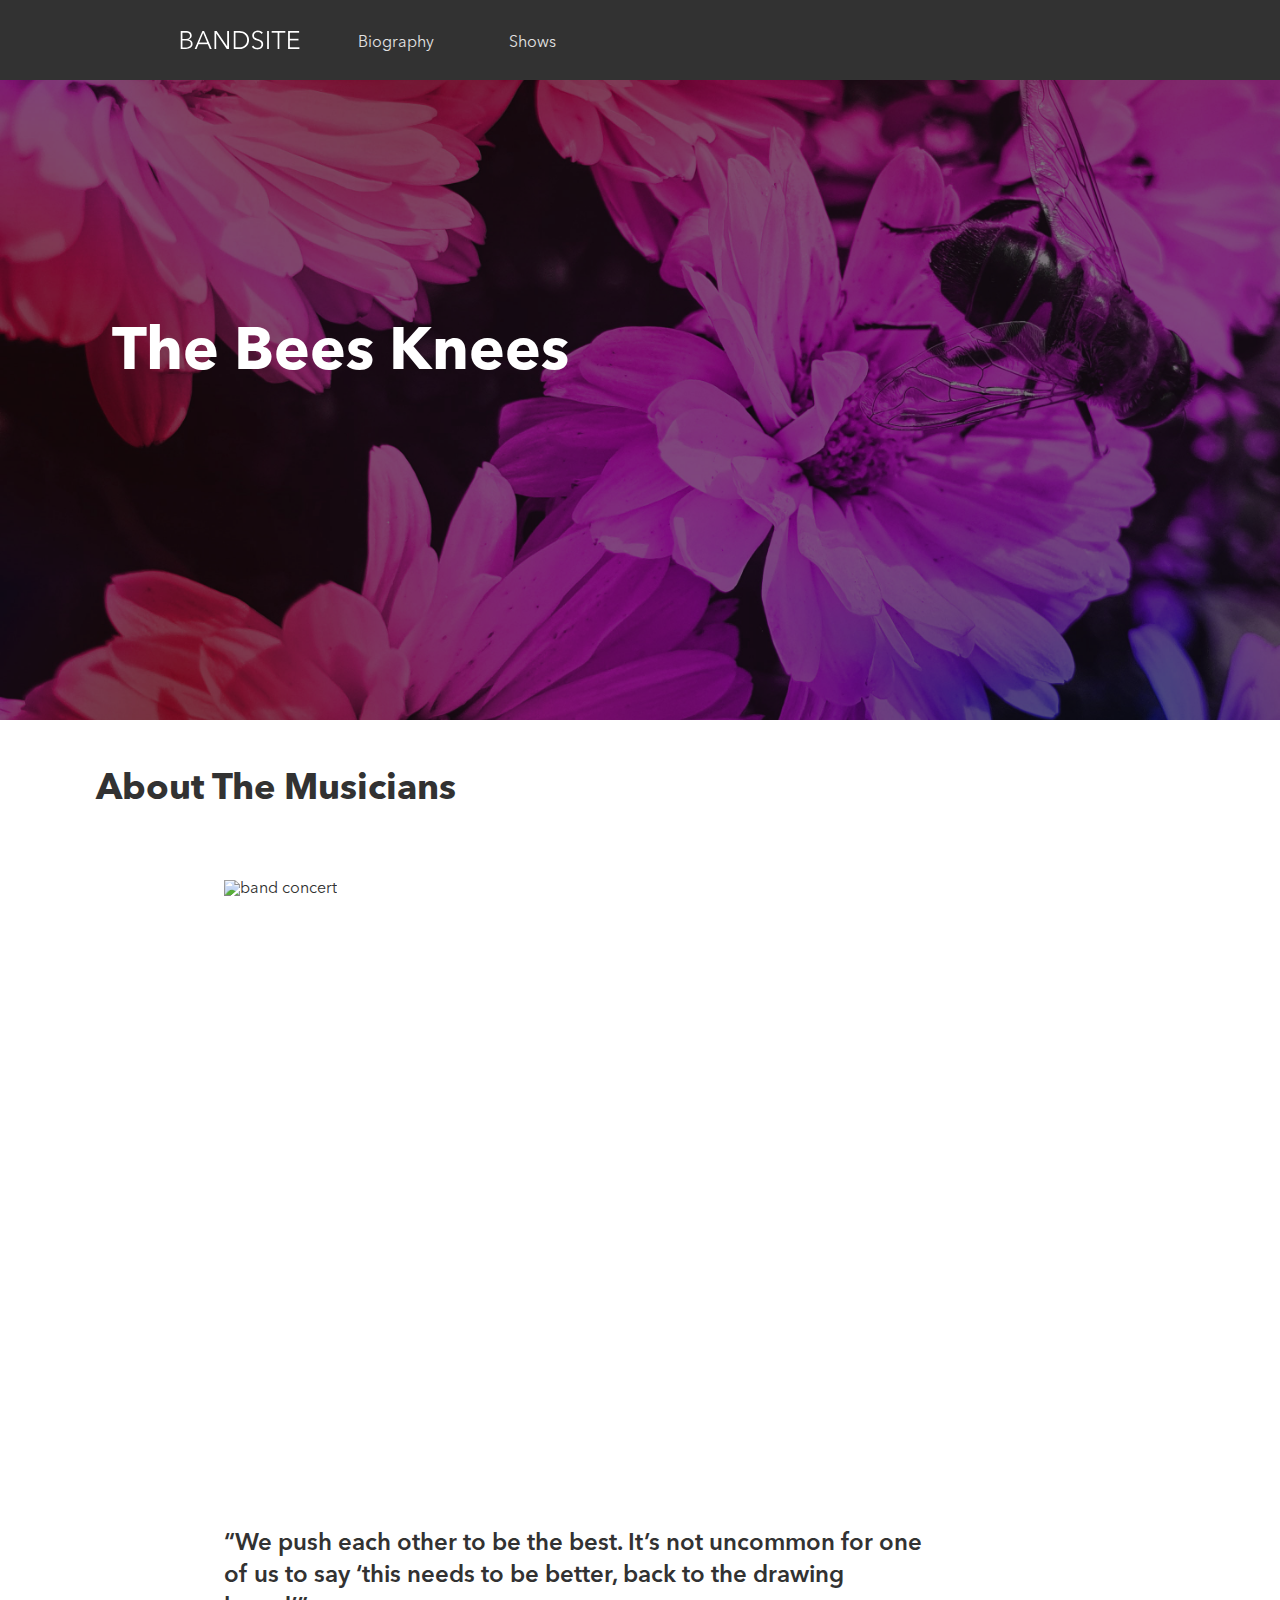
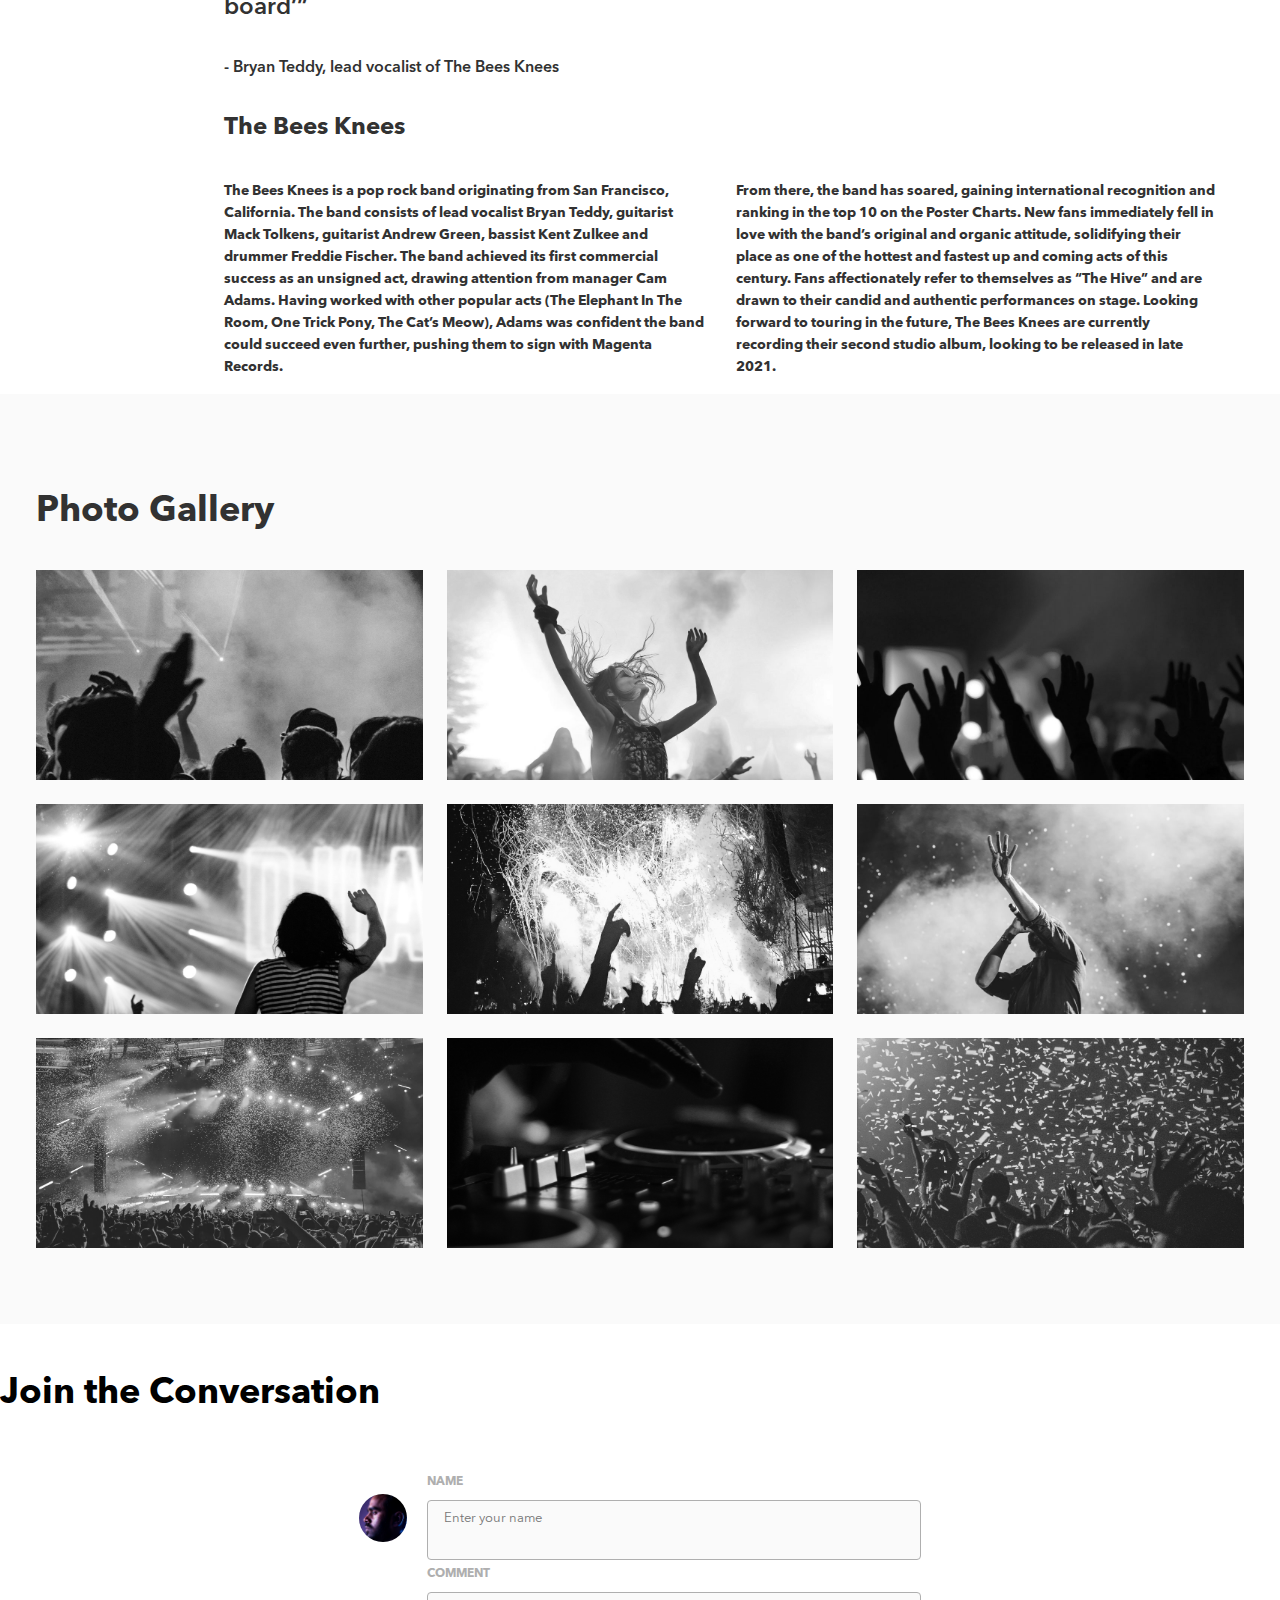
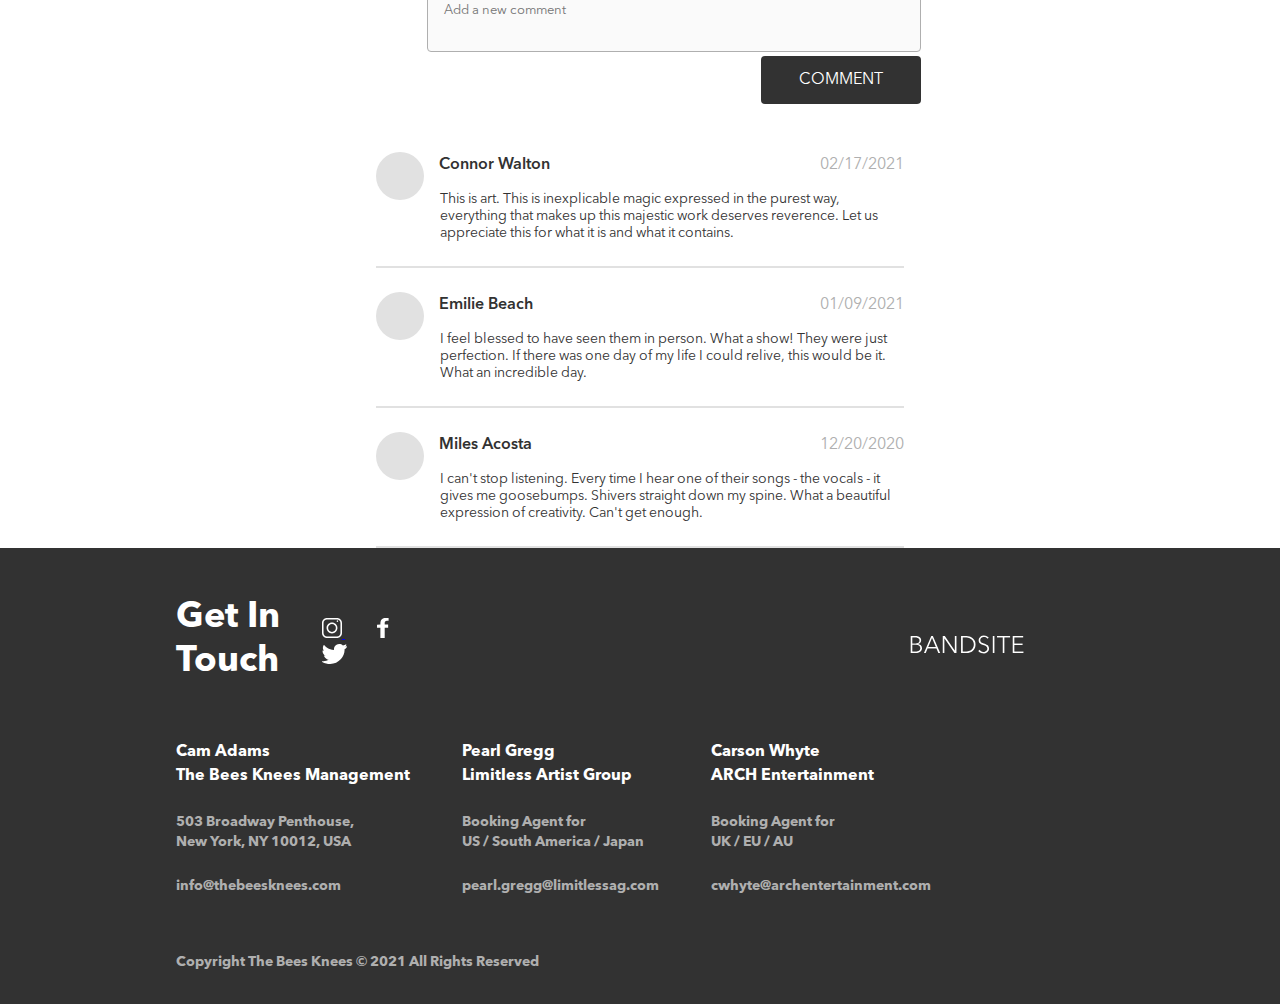
==== commit 7d5eacd9: "first part of changes from Sprint 2 feedback" ====
--- a/index.html
+++ b/index.html
@@ -10,7 +10,7 @@
     <!-- navbar-section -->
     <header class="header">
       <nav class="header__nav">
-        <a href="index.html" class="header__nav-logo-container">
+        <a href="./index.html" class="header__nav-logo-container">
           <img
             class="header__nav-image"
             src="./assets/logo/Logo-bandsite.svg"
@@ -47,7 +47,7 @@
       <!-- about-section -->
       <article class="about">
         <section class="about__intro">
-          <h1 class="about__intro-title">About The Musicians</h1>
+          <h2 class="about__intro-title">About The Musicians</h2>
           <img
             class="about__intro-image"
             src="./Assets/Images/band.jpg"
@@ -146,20 +146,15 @@
         </div>
       </section>
       <!-- comment-content-start -->
-
-      class="comment">
       <h2 class="comment__title">Join the Conversation</h2>
-
       <div class="comment__name-container">
         <img
           class="comment__image"
           src="./assets/images/Mohan-muruge.jpg"
           alt=""
         />
-
         <form class="comment__input-container">
           <h5 class="comment__input-container--text">NAME</h5>
-
           <textarea
             class="comment__text-container comment__text-container--one"
             name="name"
@@ -167,9 +162,7 @@
             cols="50"
             placeholder="Enter your name"
           ></textarea>
-
           <h5 class="comment__input-container--text">COMMENT</h5>
-
           <textarea
             class="comment__text-container comment__text-container--two"
             name="comment"
@@ -177,7 +170,6 @@
             cols="50"
             placeholder="Add a new comment"
           ></textarea>
-
           <button class="comment__button">COMMENT</button>
         </form>
       </div>
@@ -198,7 +190,6 @@
             <img src="./assets/icons/SVG/Icon-twitter.svg" alt="Twitter" />
           </a>
         </div>
-
         <img
           class="footer__logo-tablet-desktop"
           src="./assets/logo/Logo-bandsite.svg"
@@ -246,7 +237,6 @@
           </a>
         </div>
       </section>
-
       <img
         class="footer__logo-mobile"
         src="./assets/logo/Logo-bandsite.svg"
@@ -256,7 +246,6 @@
         Copyright The Bees Knees © 2021 All Rights Reserved
       </h4>
     </footer>
-
     <script src="./scripts/index-page.js"></script>
   </body>
 </html>
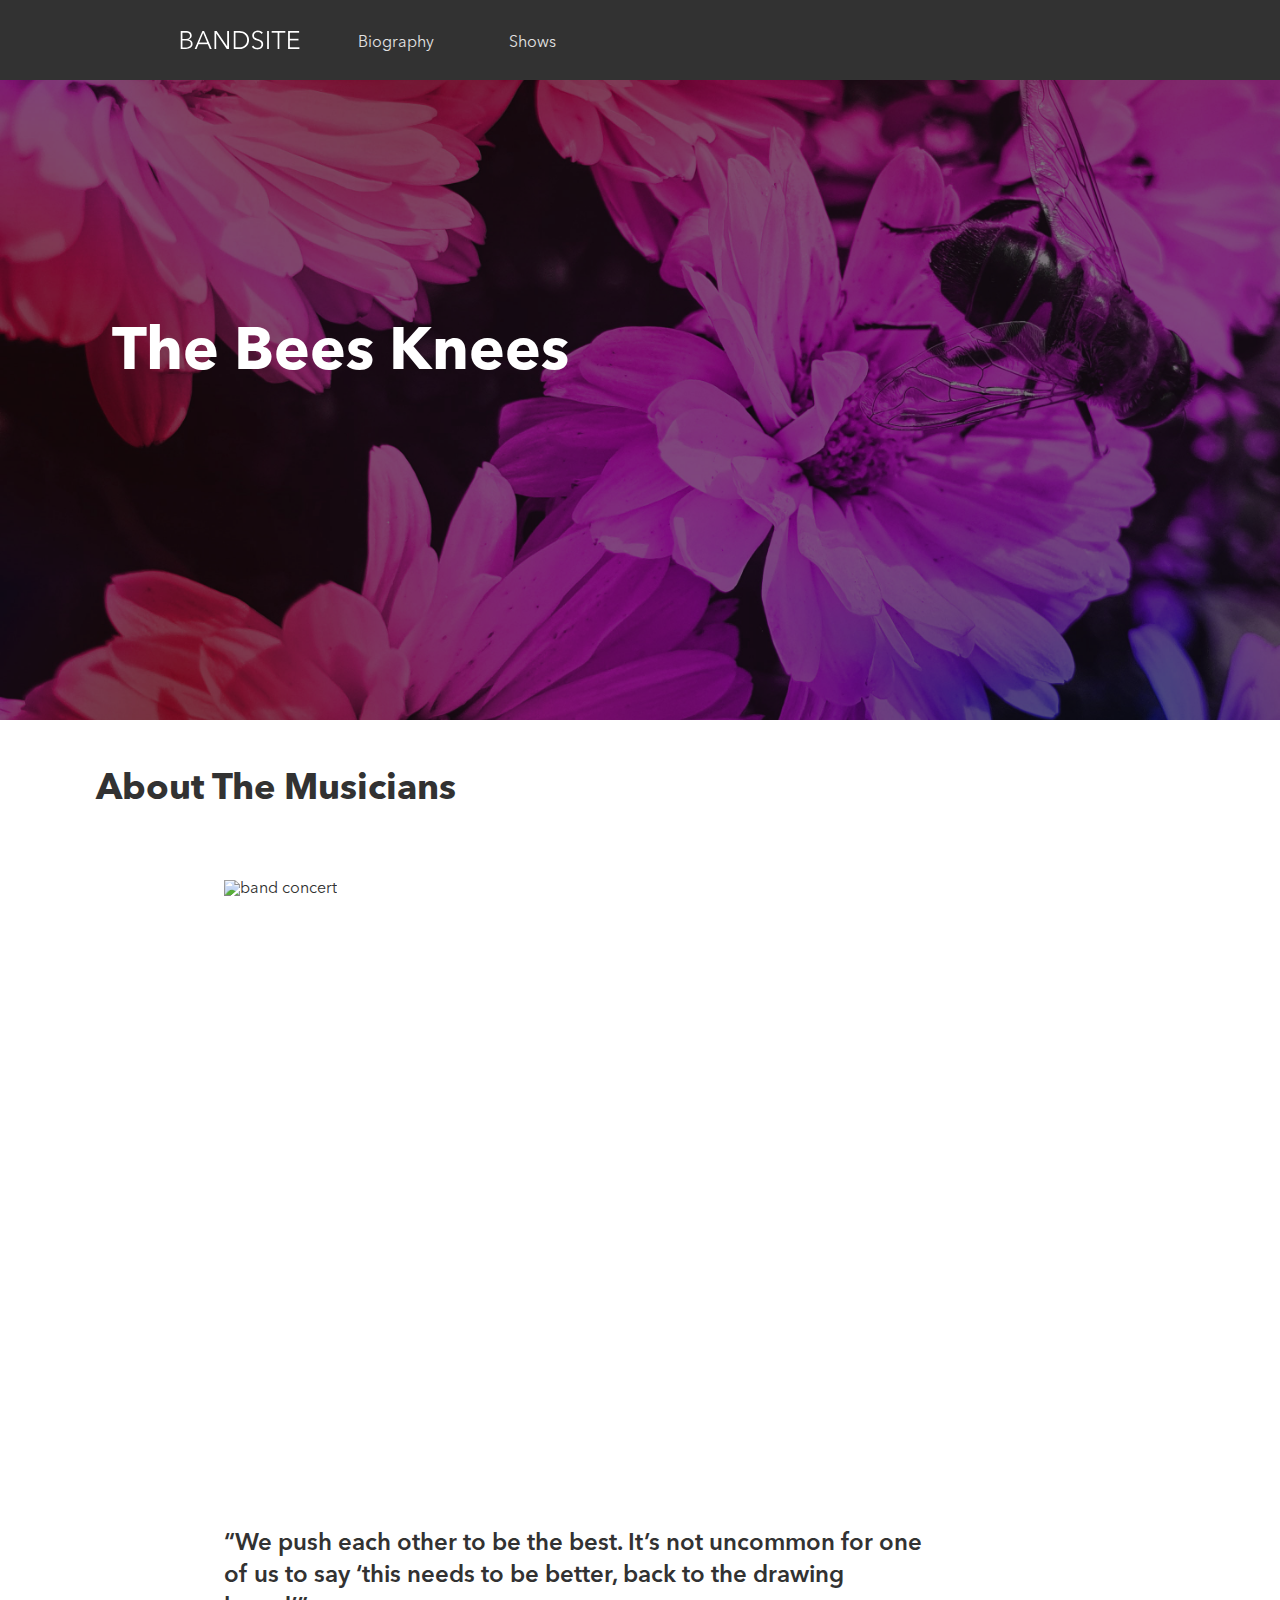
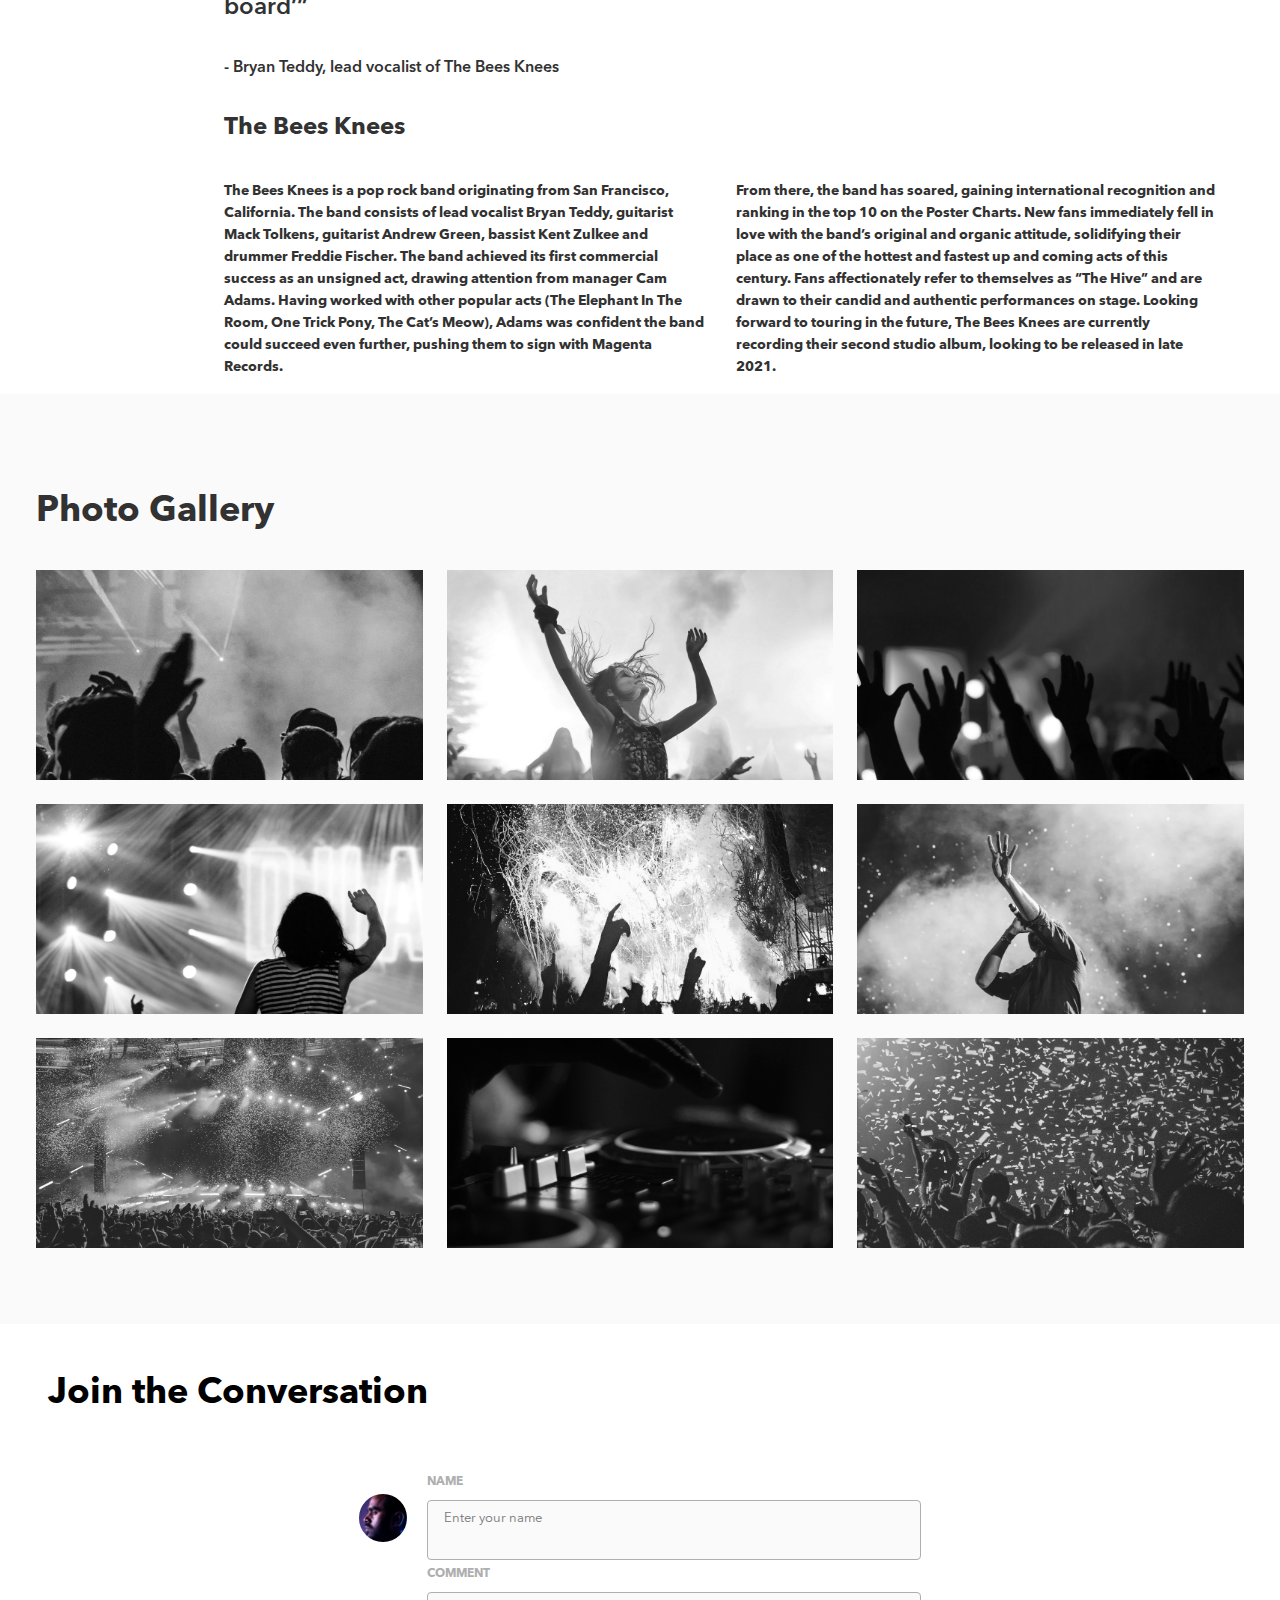
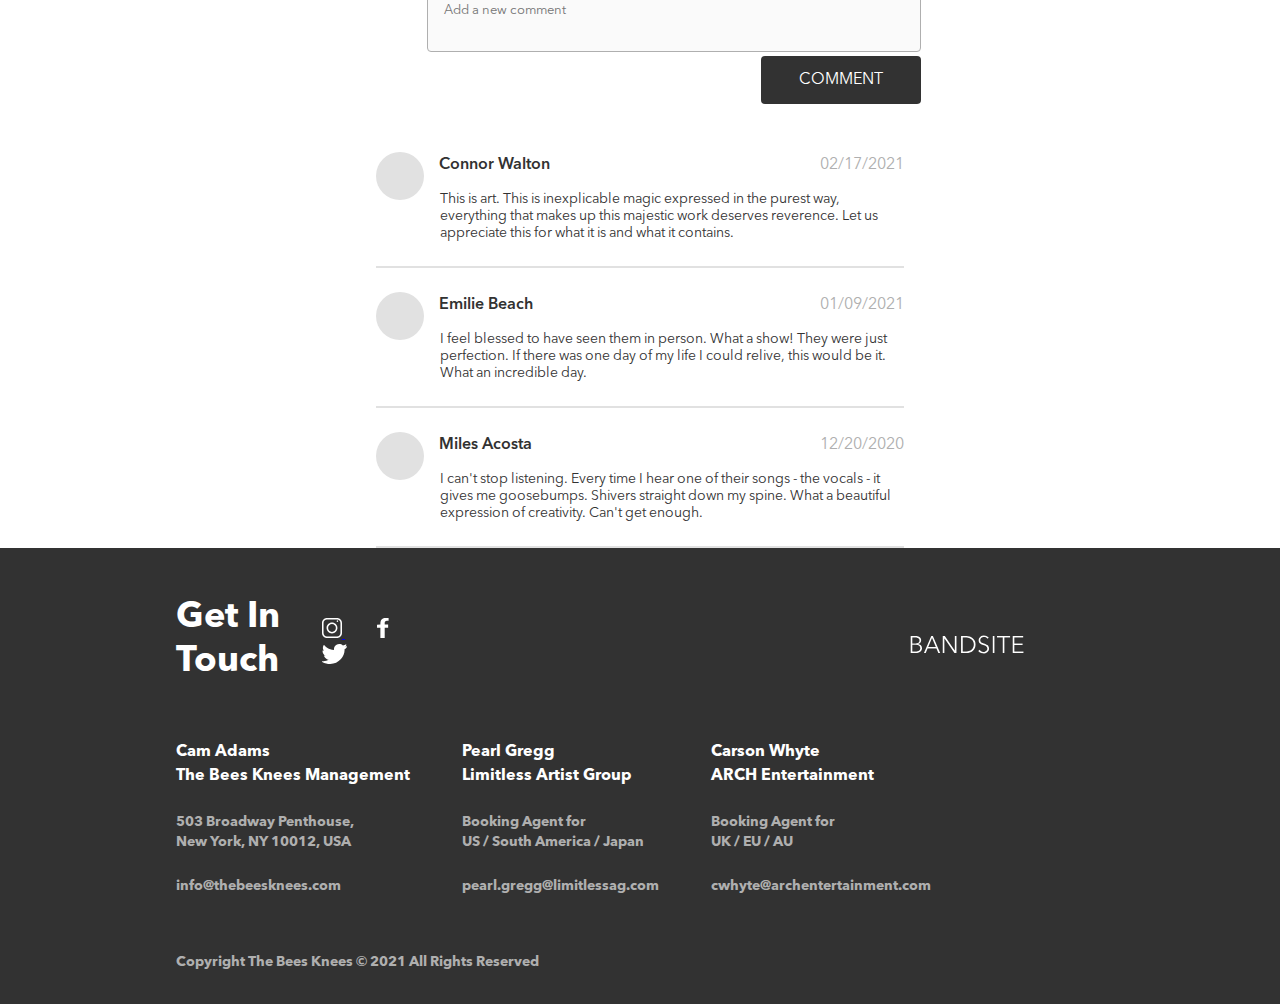
==== commit 951f80aa: "More fixes from feedback 2" ====
--- a/index.html
+++ b/index.html
@@ -7,7 +7,6 @@
     <title>Bandsite</title>
   </head>
   <body>
-    <!-- navbar-section -->
     <header class="header">
       <nav class="header__nav">
         <a href="./index.html" class="header__nav-logo-container">
@@ -38,13 +37,11 @@
       </nav>
     </header>
     <main>
-      <!-- hero-section -->
       <section class="hero">
         <div class="hero__opacity">
           <div><h1 class="hero__title">The Bees Knees</h1></div>
         </div>
       </section>
-      <!-- about-section -->
       <article class="about">
         <section class="about__intro">
           <h2 class="about__intro-title">About The Musicians</h2>
@@ -94,7 +91,6 @@
           </div>
         </section>
       </article>
-      <!-- gallery-section -->
       <section class="gallery">
         <h2 class="gallery__title">Photo Gallery</h2>
         <div class="gallery__images">
@@ -145,7 +141,6 @@
           />
         </div>
       </section>
-      <!-- comment-content-start -->
       <h2 class="comment__title">Join the Conversation</h2>
       <div class="comment__name-container">
         <img
@@ -175,7 +170,6 @@
       </div>
       <div class="comment__default-comment"></div>
     </main>
-    <!-- footer-section -->
     <footer class="footer">
       <div class="footer__main">
         <h2 class="footer__title">Get In Touch</h2>
@@ -190,11 +184,14 @@
             <img src="./assets/icons/SVG/Icon-twitter.svg" alt="Twitter" />
           </a>
         </div>
-        <img
-          class="footer__logo-tablet-desktop"
-          src="./assets/logo/Logo-bandsite.svg"
-          alt="Bandsite Logo"
-        />
+        <a href="./index.html" class="footere__nav-logo-container">
+          <img
+            href="./index.html"
+            class="footer__logo-tablet-desktop"
+            src="./assets/logo/Logo-bandsite.svg"
+            alt="Bandsite Logo"
+          />
+        </a>
       </div>
       <section class="footer__contact-container">
         <div class="footer__contact">
@@ -237,11 +234,14 @@
           </a>
         </div>
       </section>
-      <img
-        class="footer__logo-mobile"
-        src="./assets/logo/Logo-bandsite.svg"
-        alt="Bandsite Logo"
-      />
+      <a href="./index.html" class="footer__nav-logo-container">
+        <img
+          href="./index.html"
+          class="footer__logo-mobile"
+          src="./assets/logo/Logo-bandsite.svg"
+          alt="Bandsite Logo"
+        />
+      </a>
       <h4 class="footer__copyright">
         Copyright The Bees Knees © 2021 All Rights Reserved
       </h4>
--- a/styles/bio.css
+++ b/styles/bio.css
@@ -1,16 +1,19 @@
 @font-face {
   font-family: "avenir";
-  src: url("../../assets/font/AvenirNextLTPro-Regular.otf") format("truetype");
+  src: url("../../assets/font/AvenirNextLTPro-Regular.otf") format("truetype"), url("../../assets/font/Alternative files/AvenirNextLTPro-Regular") format("truetype");
+  font-style: normal;
   font-weight: 400;
 }
 @font-face {
   font-family: "avenir";
-  src: url("../../assets/font/AvenirNextLTPro-Demi.otf") format("truetype");
+  src: url("../../assets/font/AvenirNextLTPro-Demi.otf") format("truetype"), url("../../assets/font/Alternative files/AvenirNextLTPro-Demi") format("truetype");
+  font-style: normal;
   font-weight: 600;
 }
 @font-face {
   font-family: "avenir";
-  src: url("../../assets/font/AvenirNextLTPro-Bold.otf") format("truetype");
+  src: url("../../assets/font/AvenirNextLTPro-Bold.otf") format("truetype"), url("../../assets/font/Alternative files/AvenirNextLTPro-Bold") format("truetype");
+  font-style: normal;
   font-weight: 700;
 }
 * {
@@ -26,497 +29,6 @@
   font-family: "avenir";
 }
 
-/* media query for mobile*/
-/* media query for tablet*/
-/* media query desktops*/
-/* media query for mobile*/
-/* media query for tablet*/
-/* media query desktops*/
-.header__nav {
-  font-family: "avenir";
-  display: flex;
-  flex-direction: column;
-  justify-content: center;
-  align-items: center;
-  width: 100%;
-  height: 80px;
-  background-color: #323232;
-  color: #afafaf;
-}
-.header__nav-logo-container {
-  margin-top: 1rem;
-  display: flex;
-  justify-content: center;
-}
-.header__nav-image {
-  width: 7.5rem;
-  margin-bottom: 0.5rem;
-  max-width: 120px;
-  max-height: 20px;
-}
-.header__nav-menu {
-  display: flex;
-  flex-direction: row;
-  justify-content: space-around;
-  list-style: none;
-  margin-top: 0.5rem;
-  width: 100%;
-}
-.header__nav-menu-item {
-  width: 50vw;
-  text-align: center;
-  position: relative;
-}
-.header__nav-menu-item-link {
-  text-decoration: none;
-  display: block;
-  padding-bottom: 0.44rem;
-  color: #e1e1e1;
-}
-.header__nav-menu-item-link:hover, .header__nav-menu-item-link.active {
-  color: #ffffff;
-  font-weight: bold;
-}
-.header__nav-menu-item-link:hover::before, .header__nav-menu-item-link.active::before {
-  content: "";
-  position: absolute;
-  width: 100%;
-  border-bottom: 0.4125rem solid #ffffff;
-  bottom: 0;
-  left: 0;
-}
-
-@media only screen and (min-width: 768px) {
-  .header__nav {
-    flex-direction: row;
-  }
-  .header__nav-logo-container {
-    margin-top: 0;
-  }
-  .header__nav-image {
-    width: 7.5rem;
-    margin-bottom: 0rem;
-    margin-left: 1.5rem;
-  }
-  .header__nav-menu {
-    justify-content: left;
-    align-items: center;
-    margin-top: 0;
-    height: 5rem;
-  }
-  .header__nav-menu-item {
-    display: flex;
-    align-items: center;
-    text-align: center;
-    width: 5rem;
-    height: 5rem;
-    margin-left: 3.5rem;
-    border-bottom: unset;
-  }
-  .header__nav-menu-item-link {
-    display: block;
-    width: 5rem;
-    margin-top: 0.7125rem;
-    padding-bottom: 1.4rem;
-    padding-top: 1.5rem;
-    border-bottom: 0.4125rem solid transparent;
-  }
-}
-@media only screen and (min-width: 1280px) {
-  .header__nav-logo-container {
-    margin-top: 0;
-  }
-  .header__nav-image {
-    width: 7.5rem;
-    margin-bottom: 0rem;
-    margin-left: 11.25rem;
-    margin-right: 1.75rem;
-  }
-  .header__nav-menu {
-    justify-content: left;
-    margin-top: 0;
-  }
-  .header__nav-menu-item {
-    margin-left: 1.75rem;
-    margin-right: 1.75rem;
-    border-bottom: unset;
-  }
-  .header__nav-menu-item-link {
-    border-bottom: 0.4125rem solid transparent;
-  }
-}
-.hero {
-  height: 11.4375rem;
-  width: 100%;
-  background-image: url(../../assets/images/hero-bio.jpg);
-  background-position: center;
-  background-repeat: no-repeat;
-  background-size: cover;
-  display: flex;
-  justify-content: left;
-  align-content: center;
-  position: relative;
-}
-.hero__background {
-  position: absolute;
-  top: 0;
-  left: 0;
-  width: 100%;
-  height: 100%;
-  -o-object-fit: cover;
-     object-fit: cover;
-  opacity: 0.5;
-}
-.hero__title {
-  position: absolute;
-  font-family: "avenir";
-  color: #ffffff;
-  font-size: 1.5rem;
-  width: 13rem;
-  line-height: 2rem;
-  padding: 4rem 0 0 3rem;
-}
-.hero::before {
-  content: "";
-  position: absolute;
-  top: 0;
-  left: 0;
-  width: 100%;
-  height: 100%;
-  background-color: rgba(0, 0, 0, 0.5);
-}
-@media only screen and (min-width: 768px) {
-  .hero {
-    height: 25rem;
-  }
-  .hero__title {
-    font-size: 3.75rem;
-    line-height: 4.25rem;
-    width: 32rem;
-    padding: 8rem 0 0 5rem;
-  }
-}
-@media only screen and (min-width: 1280px) {
-  .hero {
-    height: 40rem;
-  }
-  .hero__title {
-    padding: 15rem 0 0 7rem;
-  }
-}
-
-.about {
-  margin: 0 1rem;
-  color: #323232;
-  background-color: #ffffff;
-}
-.about__intro {
-  display: flex;
-  flex-direction: column;
-  align-items: flex-start;
-}
-.about__intro-title {
-  font-family: "avenir";
-  font-size: 1.5rem;
-  font-weight: 700;
-  line-height: 2rem;
-  padding-top: 1.5rem;
-  padding-bottom: 1rem;
-}
-.about__intro-image {
-  height: 100%;
-  width: 100%;
-  margin: 1.5rem 0;
-  -o-object-fit: cover;
-     object-fit: cover;
-}
-.about__intro-quote {
-  font-family: "avenir";
-  font-size: 0.875rem;
-  line-height: 1.375rem;
-  padding-bottom: 1rem;
-  font-weight: 600;
-}
-.about__intro-quote-person {
-  padding-bottom: 2rem;
-  font-family: "avenir";
-  font-size: 0.875rem;
-  line-height: 1.375rem;
-  font-weight: 600;
-}
-.about__bio {
-  display: flex;
-  flex-direction: column;
-  align-items: flex-start;
-  justify-content: space-between;
-}
-.about__bio-name {
-  font-family: "avenir";
-  font-size: 0.875rem;
-  line-height: 1.375rem;
-  margin: 0 0 1.5rem 0;
-}
-.about__bio-container--one {
-  font-family: "avenir";
-  font-weight: 400;
-  font-size: 0.8125rem;
-  line-height: 1.125rem;
-  margin: 0 0 1rem 0;
-}
-.about__bio-container--two {
-  font-family: "avenir";
-  font-weight: 400;
-  font-size: 0.8125rem;
-  line-height: 1.125rem;
-  margin: 0 0 1.5rem 0;
-}
-.about__bio-container--two__bio-container {
-  display: flex;
-  flex-wrap: wrap;
-}
-.about__bio-container--two__bio-container--one, .about__bio-container--two__bio-container--two {
-  flex: 1;
-  padding: 0 10px;
-}
-
-@media only screen and (max-width: 767px) {
-  .about__bio__bio-container {
-    flex-direction: column;
-  }
-}
-@media only screen and (min-width: 768px) {
-  .about {
-    margin: 0 1rem;
-  }
-  .about__intro-title {
-    font-size: 2.25rem;
-    line-height: 2.75rem;
-    margin: 1.5rem 10rem 1rem 5rem;
-  }
-  .about__intro-image {
-    height: 45.3125vw;
-    width: -moz-fit-content;
-    width: fit-content;
-    margin: 2.25rem 10rem 2.25rem 10rem;
-    -o-object-fit: cover;
-       object-fit: cover;
-  }
-  .about__intro-quote {
-    font-family: "avenir";
-    font-size: 1.5rem;
-    line-height: 2rem;
-    margin: 2.25rem 7rem 2.25rem 10rem;
-    width: -moz-fit-content;
-    width: fit-content;
-  }
-  .about__intro-quote-person {
-    font-size: 1rem;
-    line-height: 1.5rem;
-    margin: 0 7rem 0 10rem;
-  }
-  .about__bio-name {
-    font-size: 1.5rem;
-    line-height: 2rem;
-    margin: 0 7rem 2.25rem 10rem;
-  }
-  .about__bio-container--one {
-    width: 20rem;
-    margin: 0 2.25rem 1rem 10rem;
-    display: flex;
-    float: left;
-    font-size: 0.875rem;
-    line-height: 1.375rem;
-  }
-  .about__bio-container--two {
-    float: right;
-    width: 20rem;
-    margin: 0 2.25rem 1rem 1rem;
-    font-size: 0.875rem;
-    line-height: 1.375rem;
-  }
-}
-@media only screen and (min-width: 1280px) {
-  .about {
-    margin: 0 1rem;
-  }
-  .about__intro-title {
-    font-size: 2.25rem;
-    line-height: 2.75rem;
-    margin: 1.5rem 10rem 1rem 5rem;
-  }
-  .about__intro-image {
-    height: 45vw;
-    margin-left: 13rem;
-  }
-  .about__intro-quote {
-    font-family: "avenir";
-    font-size: 1.5rem;
-    line-height: 2rem;
-    margin: 2.25rem 21rem 1rem 13rem;
-  }
-  .about__intro-quote-person {
-    font-size: 1rem;
-    line-height: 1.5rem;
-    margin: 0 21rem 0 13rem;
-  }
-  .about__bio-name {
-    margin: 0 7rem 2.25rem 13rem;
-  }
-  .about__bio-container--one {
-    width: 30rem;
-    float: left;
-    margin: 0 1rem 1rem 13rem;
-  }
-  .about__bio-container--two {
-    width: 30rem;
-    float: right;
-    margin: 0 0 1rem 1rem;
-  }
-}
-.gallery {
-  background-color: #fafafa;
-  padding: 1.5rem 1rem 1rem;
-  color: #323232;
-}
-.gallery__title {
-  font-family: "avenir";
-  font-size: 1.5rem;
-  line-height: 2rem;
-  margin: 0;
-}
-.gallery__images {
-  display: flex;
-  flex-direction: column;
-  padding-bottom: 1rem;
-}
-.gallery__images-item {
-  height: 50.625vw;
-  width: 100%;
-  padding: 0.5rem 0;
-  filter: grayscale(1);
-}
-.gallery__images-item:hover {
-  filter: none;
-}
-@media only screen and (min-width: 768px) {
-  .gallery {
-    padding: 3rem 2.25rem 2.25rem;
-  }
-  .gallery__title {
-    font-family: "avenir";
-    font-size: 2.25rem;
-    line-height: 2.75rem;
-    padding-top: 3rem;
-    padding-bottom: 2.25rem;
-  }
-  .gallery__images {
-    flex-direction: row;
-    flex-wrap: wrap;
-    justify-content: space-between;
-    align-items: center;
-  }
-  .gallery__images-item {
-    height: 16.40625vw;
-    width: calc(33% - 12px);
-    padding: 0 0 1.5rem 0;
-  }
-}
-@media only screen and (min-width: 1280px) {
-  .gallery {
-    padding: 3rem 2.25rem 2.25rem;
-  }
-  .gallery__title {
-    font-family: "avenir";
-    font-size: 2.25rem;
-    line-height: 2.75rem;
-    padding-top: 3rem;
-    padding-bottom: 2.25rem;
-  }
-  .gallery__images {
-    flex-direction: row;
-    flex-wrap: wrap;
-    justify-content: space-between;
-    align-items: center;
-  }
-  .gallery__images-item {
-    height: 16.40625vw;
-    width: calc(33% - 12px);
-    padding: 0 0 1.5rem 0;
-  }
-}
-
-.gallery {
-  background-color: #fafafa;
-  padding: 1.5rem 1rem 1rem;
-  color: #323232;
-}
-.gallery__title {
-  font-family: "avenir";
-  font-size: 1.5rem;
-  line-height: 2rem;
-  margin: 0;
-}
-.gallery__images {
-  display: flex;
-  flex-direction: column;
-  padding-bottom: 1rem;
-}
-.gallery__images-item {
-  height: 50.625vw;
-  width: 100%;
-  padding: 0.5rem 0;
-  filter: grayscale(1);
-}
-.gallery__images-item:hover {
-  filter: none;
-}
-@media only screen and (min-width: 768px) {
-  .gallery {
-    padding: 3rem 2.25rem 2.25rem;
-  }
-  .gallery__title {
-    font-family: "avenir";
-    font-size: 2.25rem;
-    line-height: 2.75rem;
-    padding-top: 3rem;
-    padding-bottom: 2.25rem;
-  }
-  .gallery__images {
-    flex-direction: row;
-    flex-wrap: wrap;
-    justify-content: space-between;
-    align-items: center;
-  }
-  .gallery__images-item {
-    height: 16.40625vw;
-    width: calc(33% - 12px);
-    padding: 0 0 1.5rem 0;
-  }
-}
-@media only screen and (min-width: 1280px) {
-  .gallery {
-    padding: 3rem 2.25rem 2.25rem;
-  }
-  .gallery__title {
-    font-family: "avenir";
-    font-size: 2.25rem;
-    line-height: 2.75rem;
-    padding-top: 3rem;
-    padding-bottom: 2.25rem;
-  }
-  .gallery__images {
-    flex-direction: row;
-    flex-wrap: wrap;
-    justify-content: space-between;
-    align-items: center;
-  }
-  .gallery__images-item {
-    height: 16.40625vw;
-    width: calc(33% - 12px);
-    padding: 0 0 1.5rem 0;
-  }
-}
-
 .comment {
   background-color: #ffffff;
   margin: 0 1rem 0 1rem;
@@ -524,9 +36,9 @@
 }
 .comment__title {
   font-family: "avenir";
-  font-size: 24px;
+  font-size: 1.5rem;
   margin: 2rem 0 2.5rem;
-  line-height: 32px;
+  line-height: 2rem;
   font-weight: 700;
 }
 .comment__image {
@@ -541,7 +53,7 @@
 .comment__name-container {
   display: flex;
   justify-content: space-evenly;
-  border-bottom: 1px solid #e1e1e1;
+  border-bottom: 0.0625rem solid #e1e1e1;
 }
 .comment__input-container {
   display: flex;
@@ -552,43 +64,43 @@
   color: #afafaf;
   font-size: 0.75rem;
   line-height: 1.25rem;
-  margin: 4px 0;
+  margin: 0.25rem 0;
 }
 .comment__text-container {
   font-family: "avenir";
   font-size: 0.8125rem;
-  border: 1px solid #e1e1e1;
-  border-radius: 4px;
+  border: 0.0625rem solid #e1e1e1;
+  border-radius: 0.25rem;
   width: 14rem;
-  padding: 12px;
+  padding: 0.75rem;
   background-color: #fafafa;
   border-color: #afafaf;
   resize: none;
 }
 .comment__text-container:focus {
-  border: 1px solid #323232;
+  border: 0.0625rem solid #323232;
   outline-width: 0;
 }
 .comment__text-container--error {
-  border: 1px solid #d22d2d;
+  border: 0.0625rem solid #d22d2d;
 }
 .comment__text-container--one {
-  padding: 12px;
-  margin: 0 0 4px 0;
-  height: 36px;
+  padding: 0.75rem;
+  margin: 0 0 0.25rem 0;
+  height: 2.25rem;
 }
 .comment__text-container--two {
   padding: 0.625rem 0.625rem 3.125rem 0.625rem;
-  height: 36px;
-  padding: 12px;
-  margin: 0 0 4px 0;
+  height: 2.25rem;
+  padding: 0.75rem;
+  margin: 0 0 0.25rem 0;
 }
 .comment__button {
   font-family: "avenir";
   background-color: #323232;
   border-style: none;
   height: 2.5rem;
-  border-radius: 4px;
+  border-radius: 0.25rem;
   color: #ffffff;
   text-align: center;
   width: 14rem;
@@ -600,7 +112,7 @@
   background-color: black;
 }
 .comment__default {
-  border-bottom: 1px solid #e1e1e1;
+  border-bottom: 0.0625rem solid #e1e1e1;
 }
 .comment__header {
   display: flex;
@@ -654,8 +166,8 @@
   }
   .comment__title {
     font-family: "avenir";
-    font-size: 36px;
-    line-height: 44px;
+    font-size: 2.25rem;
+    line-height: 2.75rem;
     font-weight: 700;
     margin: 3rem 0 3.5rem;
   }
@@ -676,7 +188,7 @@
   }
   .comment__border {
     width: 33rem;
-    border: 1px solid #e1e1e1;
+    border: 0.0625rem solid #e1e1e1;
   }
   .comment__input-container {
     display: flex;
@@ -687,37 +199,37 @@
     color: #afafaf;
     font-size: 0.75rem;
     line-height: 1.25rem;
-    margin: 4px 0;
+    margin: 0.25rem 0;
   }
   .comment__text-container {
     font-family: "avenir";
     font-size: 1rem;
-    border: 1px solid #e1e1e1;
-    padding: 16px;
-    border-radius: 4px;
+    border: 0.0625rem solid #e1e1e1;
+    padding: 1rem;
+    border-radius: 0.25rem;
     width: 28.75rem;
     background-color: #fafafa;
     border-color: #afafaf;
     resize: none;
-    height: 48px;
+    height: 3rem;
   }
   .comment__text-container:focus {
-    border: 1px solid #323232;
+    border: 0.0625rem solid #323232;
     outline-width: 0;
   }
   .comment__text-container--error {
-    border: 1px solid #d22d2d;
+    border: 0.0625rem solid #d22d2d;
   }
   .comment__text-container--one {
     padding: 0.625rem 1rem 0 1rem;
-    margin: 0 0 4px 0;
-    height: 48px;
+    margin: 0 0 0.25rem 0;
+    height: 3rem;
   }
   .comment__text-container--two {
     padding: 0.625rem 1rem 0 1rem;
     margin: 0 0 1.5rem 0;
-    height: 48px;
-    padding: 16px;
+    height: 3rem;
+    padding: 1rem;
   }
   .comment__button {
     font-family: "avenir";
@@ -725,7 +237,7 @@
     background-color: #323232;
     border-style: none;
     height: 3rem;
-    border-radius: 4px;
+    border-radius: 0.25rem;
     color: #ffffff;
     text-align: center;
     width: 10rem;
@@ -743,7 +255,7 @@
     align-items: center;
   }
   .comment__default {
-    width: 528px;
+    width: 33rem;
   }
   .comment__header {
     position: relative;
@@ -778,7 +290,7 @@
   .comment__text-container-default {
     display: flex;
     justify-content: flex-end;
-    border-bottom: 1px solid #e1e1e1;
+    border-bottom: 0.0625rem solid #e1e1e1;
   }
   .comment__text-container-default--comment {
     color: #323232;
@@ -798,6 +310,7 @@
     font-family: "avenir";
     font-size: 2.25rem;
     margin: 3rem 0 3.5rem;
+    padding-left: 3rem;
   }
   .comment__image {
     width: 3rem;
@@ -823,30 +336,30 @@
   .comment__text-container {
     font-family: "avenir";
     font-size: 0.8125rem;
-    border: 1px solid #e1e1e1;
-    border-radius: 4px;
-    padding: 16px;
+    border: 0.0625rem solid #e1e1e1;
+    border-radius: 0.25rem;
+    padding: 1rem;
     width: 28.75rem;
     background-color: #fafafa;
     border-color: #afafaf;
     resize: none;
   }
   .comment__text-container:focus {
-    border: 1px solid #323232;
+    border: 0.0625rem solid #323232;
     outline-width: 0;
   }
   .comment__text-container--error {
-    border: 1px solid #d22d2d;
+    border: 0.0625rem solid #d22d2d;
   }
   .comment__text-container--one {
     padding: 0.625rem 1rem 0 1rem;
-    margin: 0 0 4px 0;
-    height: 48px;
+    margin: 0 0 0.25rem 0;
+    height: 3rem;
   }
   .comment__text-container--two {
     padding: 0.625rem 1rem 0 1rem;
-    margin: 0 0 4px 0;
-    height: 48px;
+    margin: 0 0 0.25rem 0;
+    height: 3rem;
   }
   .comment__button {
     font-family: "avenir";
@@ -854,7 +367,7 @@
     background-color: #323232;
     border-style: none;
     height: 3rem;
-    border-radius: 4px;
+    border-radius: 0.25rem;
     color: #ffffff;
     text-align: center;
     width: 10rem;
@@ -867,6 +380,419 @@
     background-color: black;
   }
 }
+.header__nav {
+  font-family: "avenir";
+  display: flex;
+  flex-direction: column;
+  justify-content: center;
+  align-items: center;
+  width: 100%;
+  height: 5rem;
+  background-color: #323232;
+  color: #afafaf;
+}
+.header__nav-logo-container {
+  margin-top: 1rem;
+  display: flex;
+  justify-content: center;
+}
+.header__nav-image {
+  width: 7.5rem;
+  margin-bottom: 0.5rem;
+  max-width: 7.5rem;
+  max-height: 1.25rem;
+}
+.header__nav-menu {
+  display: flex;
+  flex-direction: row;
+  justify-content: space-around;
+  list-style: none;
+  margin-top: 0.5rem;
+  width: 100%;
+}
+.header__nav-menu-item {
+  width: 50vw;
+  text-align: center;
+  position: relative;
+}
+.header__nav-menu-item-link {
+  text-decoration: none;
+  display: block;
+  padding-bottom: 0.44rem;
+  color: #e1e1e1;
+}
+.header__nav-menu-item-link:hover, .header__nav-menu-item-link.active {
+  color: #ffffff;
+  font-weight: bold;
+}
+.header__nav-menu-item-link:hover::before, .header__nav-menu-item-link.active::before {
+  content: "";
+  position: absolute;
+  width: 100%;
+  border-bottom: 0.4125rem solid #ffffff;
+  bottom: 0;
+  left: 0;
+}
+
+@media only screen and (min-width: 768px) {
+  .header__nav {
+    flex-direction: row;
+  }
+  .header__nav-logo-container {
+    margin-top: 0;
+  }
+  .header__nav-image {
+    width: 7.5rem;
+    margin-bottom: 0rem;
+    margin-left: 1.5rem;
+  }
+  .header__nav-menu {
+    justify-content: left;
+    align-items: center;
+    margin-top: 0;
+    height: 5rem;
+  }
+  .header__nav-menu-item {
+    display: flex;
+    align-items: center;
+    text-align: center;
+    width: 5rem;
+    height: 5rem;
+    margin-left: 3.5rem;
+    border-bottom: unset;
+  }
+  .header__nav-menu-item-link {
+    display: block;
+    width: 5rem;
+    margin-top: 0.7125rem;
+    padding-bottom: 1.4rem;
+    padding-top: 1.5rem;
+    border-bottom: 0.4125rem solid transparent;
+  }
+}
+@media only screen and (min-width: 1280px) {
+  .header__nav-logo-container {
+    margin-top: 0;
+  }
+  .header__nav-image {
+    width: 7.5rem;
+    margin-bottom: 0rem;
+    margin-left: 11.25rem;
+    margin-right: 1.75rem;
+  }
+  .header__nav-menu {
+    justify-content: left;
+    margin-top: 0;
+  }
+  .header__nav-menu-item {
+    margin-left: 1.75rem;
+    margin-right: 1.75rem;
+    border-bottom: unset;
+  }
+  .header__nav-menu-item-link {
+    border-bottom: 0.4125rem solid transparent;
+  }
+}
+.hero {
+  height: 11.4375rem;
+  width: 100%;
+  background-image: url(../../assets/images/hero-bio.jpg);
+  background-position: center;
+  background-repeat: no-repeat;
+  background-size: cover;
+  display: flex;
+  justify-content: left;
+  align-content: center;
+  position: relative;
+}
+.hero__background {
+  position: absolute;
+  top: 0;
+  left: 0;
+  width: 100%;
+  height: 100%;
+  -o-object-fit: cover;
+     object-fit: cover;
+  opacity: 0.5;
+}
+.hero__title {
+  position: absolute;
+  font-family: "avenir";
+  color: #ffffff;
+  font-size: 1.5rem;
+  width: 13rem;
+  line-height: 2rem;
+  padding: 4rem 0 0 3rem;
+}
+.hero::before {
+  content: "";
+  position: absolute;
+  top: 0;
+  left: 0;
+  width: 100%;
+  height: 100%;
+  background-color: rgba(0, 0, 0, 0.5);
+}
+@media only screen and (min-width: 768px) {
+  .hero {
+    height: 25rem;
+  }
+  .hero__title {
+    font-size: 3.75rem;
+    line-height: 4.25rem;
+    width: 32rem;
+    padding: 8rem 0 0 5rem;
+  }
+}
+@media only screen and (min-width: 1280px) {
+  .hero {
+    height: 40rem;
+  }
+  .hero__title {
+    padding: 15rem 0 0 7rem;
+  }
+}
+
+.about {
+  margin: 0 1rem;
+  color: #323232;
+  background-color: #ffffff;
+}
+.about__intro {
+  display: flex;
+  flex-direction: column;
+  align-items: flex-start;
+}
+.about__intro-title {
+  font-family: "avenir";
+  font-size: 1.5rem;
+  font-weight: 700;
+  line-height: 2rem;
+  padding-top: 1.5rem;
+  padding-bottom: 1rem;
+}
+.about__intro-image {
+  height: 100%;
+  width: 100%;
+  margin: 1.5rem 0;
+  -o-object-fit: cover;
+     object-fit: cover;
+}
+.about__intro-quote {
+  font-family: "avenir";
+  font-size: 0.875rem;
+  line-height: 1.375rem;
+  padding-bottom: 1rem;
+  font-weight: 600;
+}
+.about__intro-quote-person {
+  padding-bottom: 2rem;
+  font-family: "avenir";
+  font-size: 0.875rem;
+  line-height: 1.375rem;
+  font-weight: 600;
+}
+.about__bio {
+  display: flex;
+  flex-direction: column;
+  align-items: flex-start;
+  justify-content: space-between;
+}
+.about__bio-name {
+  font-family: "avenir";
+  font-size: 0.875rem;
+  line-height: 1.375rem;
+  margin: 0 0 1.5rem 0;
+}
+.about__bio-container--one {
+  font-family: "avenir";
+  font-weight: 400;
+  font-size: 0.8125rem;
+  line-height: 1.125rem;
+  margin: 0 0 1rem 0;
+}
+.about__bio-container--two {
+  font-family: "avenir";
+  font-weight: 400;
+  font-size: 0.8125rem;
+  line-height: 1.125rem;
+  margin: 0 0 1.5rem 0;
+}
+.about__bio-container--two__bio-container {
+  display: flex;
+  flex-wrap: wrap;
+}
+.about__bio-container--two__bio-container--one, .about__bio-container--two__bio-container--two {
+  flex: 1;
+  padding: 0 10px;
+}
+
+@media only screen and (max-width: 767px) {
+  .about__bio__bio-container {
+    flex-direction: column;
+  }
+}
+@media only screen and (min-width: 768px) {
+  .about {
+    margin: 0 1rem;
+  }
+  .about__intro-title {
+    font-size: 2.25rem;
+    line-height: 2.75rem;
+    margin: 1.5rem 10rem 1rem 5rem;
+  }
+  .about__intro-image {
+    height: 45.3125vw;
+    width: -moz-fit-content;
+    width: fit-content;
+    margin: 2.25rem 10rem 2.25rem 10rem;
+    -o-object-fit: cover;
+       object-fit: cover;
+  }
+  .about__intro-quote {
+    font-family: "avenir";
+    font-size: 1.5rem;
+    line-height: 2rem;
+    margin: 2.25rem 7rem 2.25rem 10rem;
+    width: -moz-fit-content;
+    width: fit-content;
+  }
+  .about__intro-quote-person {
+    font-size: 1rem;
+    line-height: 1.5rem;
+    margin: 0 7rem 0 10rem;
+  }
+  .about__bio-name {
+    font-size: 1.5rem;
+    line-height: 2rem;
+    margin: 0 7rem 2.25rem 10rem;
+  }
+  .about__bio-container--one {
+    width: 20rem;
+    margin: 0 2.25rem 1rem 10rem;
+    display: flex;
+    float: left;
+    font-size: 0.875rem;
+    line-height: 1.375rem;
+  }
+  .about__bio-container--two {
+    float: right;
+    width: 20rem;
+    margin: 0 2.25rem 1rem 1rem;
+    font-size: 0.875rem;
+    line-height: 1.375rem;
+  }
+}
+@media only screen and (min-width: 1280px) {
+  .about {
+    margin: 0 1rem;
+  }
+  .about__intro-title {
+    font-size: 2.25rem;
+    line-height: 2.75rem;
+    margin: 1.5rem 10rem 1rem 5rem;
+  }
+  .about__intro-image {
+    height: 45vw;
+    margin-left: 13rem;
+  }
+  .about__intro-quote {
+    font-family: "avenir";
+    font-size: 1.5rem;
+    line-height: 2rem;
+    margin: 2.25rem 21rem 1rem 13rem;
+  }
+  .about__intro-quote-person {
+    font-size: 1rem;
+    line-height: 1.5rem;
+    margin: 0 21rem 0 13rem;
+  }
+  .about__bio-name {
+    margin: 0 7rem 2.25rem 13rem;
+  }
+  .about__bio-container--one {
+    width: 30rem;
+    float: left;
+    margin: 0 1rem 1rem 13rem;
+  }
+  .about__bio-container--two {
+    width: 30rem;
+    float: right;
+    margin: 0 0 1rem 1rem;
+  }
+}
+.gallery {
+  background-color: #fafafa;
+  padding: 1.5rem 1rem 1rem;
+  color: #323232;
+}
+.gallery__title {
+  font-family: "avenir";
+  font-size: 1.5rem;
+  line-height: 2rem;
+  margin: 0;
+}
+.gallery__images {
+  display: flex;
+  flex-direction: column;
+  padding-bottom: 1rem;
+}
+.gallery__images-item {
+  height: 50.625vw;
+  width: 100%;
+  padding: 0.5rem 0;
+  filter: grayscale(1);
+}
+.gallery__images-item:hover {
+  filter: none;
+}
+@media only screen and (min-width: 768px) {
+  .gallery {
+    padding: 3rem 2.25rem 2.25rem;
+  }
+  .gallery__title {
+    font-family: "avenir";
+    font-size: 2.25rem;
+    line-height: 2.75rem;
+    padding-top: 3rem;
+    padding-bottom: 2.25rem;
+  }
+  .gallery__images {
+    flex-direction: row;
+    flex-wrap: wrap;
+    justify-content: space-between;
+    align-items: center;
+  }
+  .gallery__images-item {
+    height: 16.40625vw;
+    width: calc(33% - 0.75rem);
+    padding: 0 0 1.5rem 0;
+  }
+}
+@media only screen and (min-width: 1280px) {
+  .gallery {
+    padding: 3rem 2.25rem 2.25rem;
+  }
+  .gallery__title {
+    font-family: "avenir";
+    font-size: 2.25rem;
+    line-height: 2.75rem;
+    padding-top: 3rem;
+    padding-bottom: 2.25rem;
+  }
+  .gallery__images {
+    flex-direction: row;
+    flex-wrap: wrap;
+    justify-content: space-between;
+    align-items: center;
+  }
+  .gallery__images-item {
+    height: 16.40625vw;
+    width: calc(33% - 0.75rem);
+    padding: 0 0 1.5rem 0;
+  }
+}
+
 .footer {
   background-color: #323232;
   color: #ffffff;
@@ -889,8 +815,8 @@
 }
 .footer__logo {
   display: none;
-  max-width: 120px;
-  max-height: 20px;
+  max-width: 7.5rem;
+  max-height: 1.25rem;
 }
 .footer__contact-name {
   font-size: 0.875rem;
@@ -928,8 +854,8 @@
   .footer__logo-tablet-desktop {
     display: block;
     padding-right: 5rem;
-    max-width: 120px;
-    max-height: 20px;
+    max-width: 7.5rem;
+    max-height: 1.25rem;
   }
   .footer__title {
     font-size: 2.25rem;
@@ -944,8 +870,8 @@
   }
   .footer__logo {
     display: inherit;
-    max-width: 120px;
-    max-height: 20px;
+    max-width: 7.5rem;
+    max-height: 1.25rem;
   }
   .footer__contact {
     padding-right: 1.875rem;
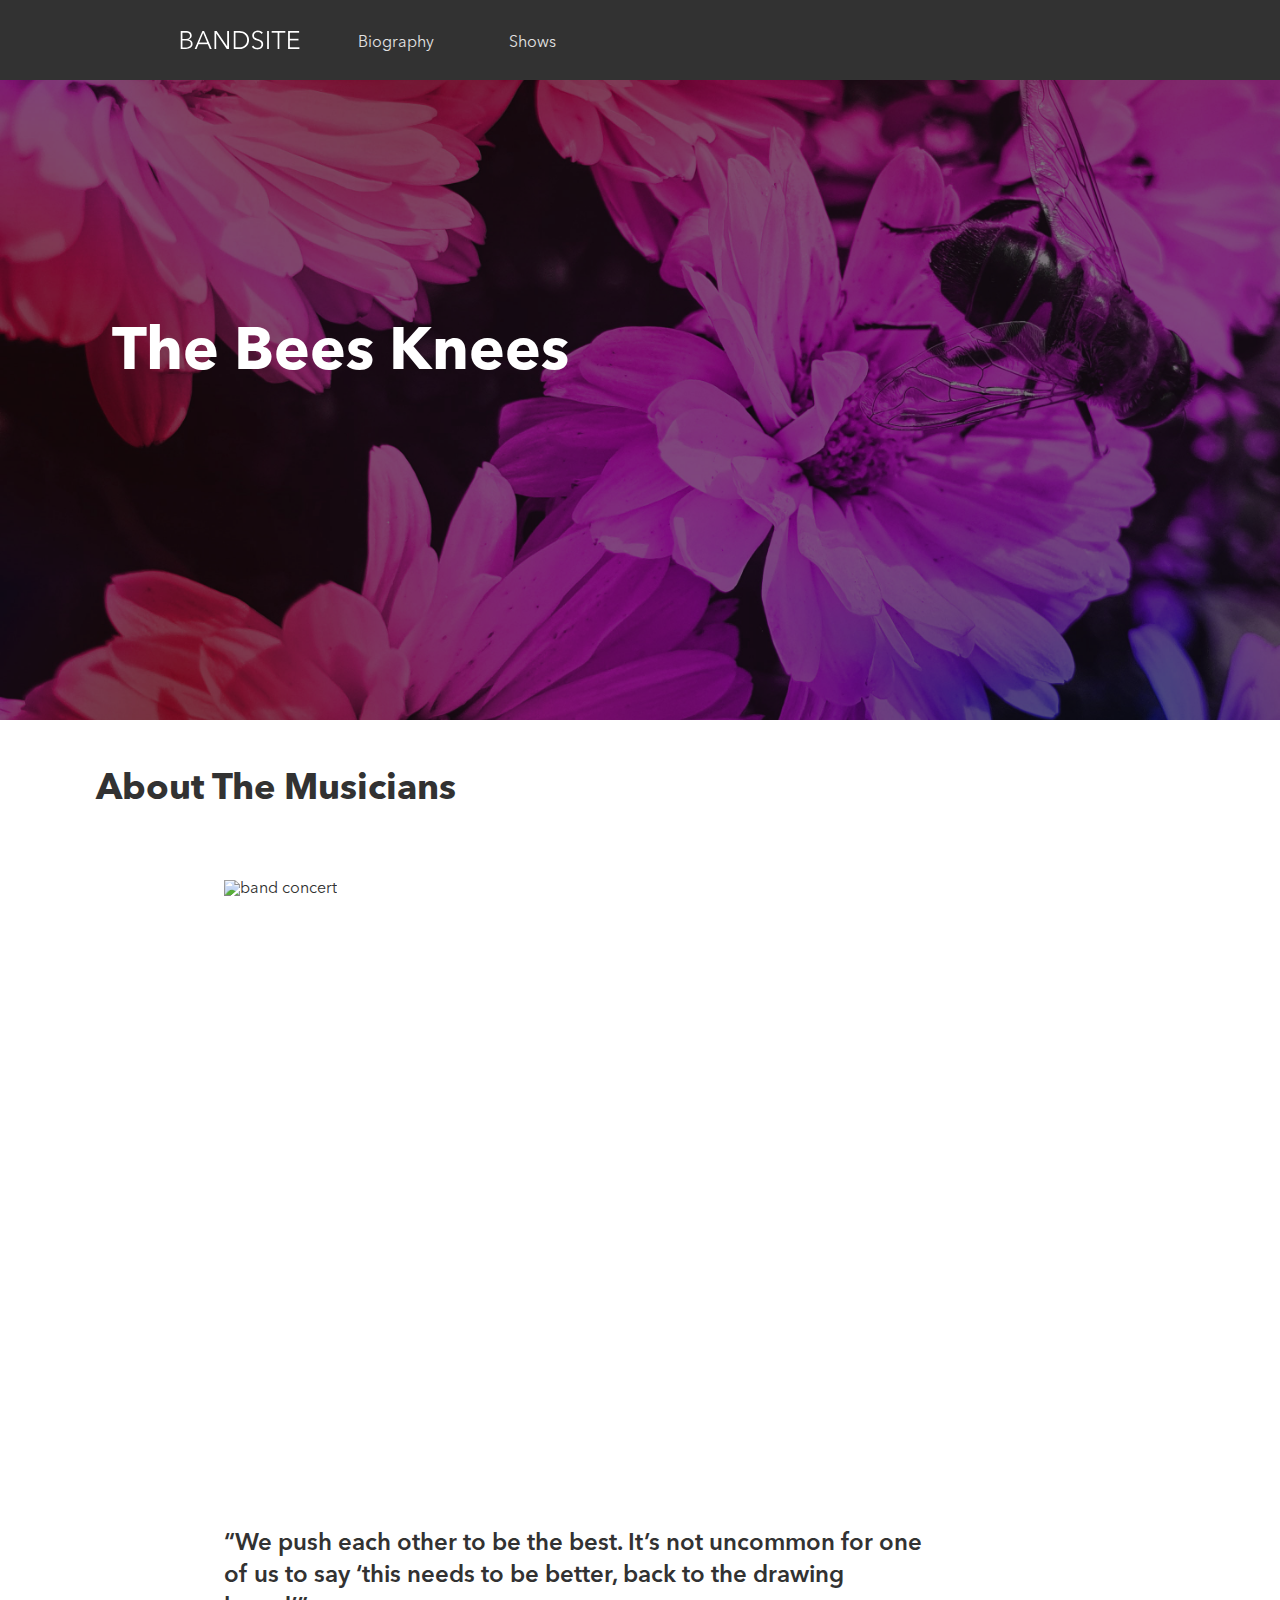
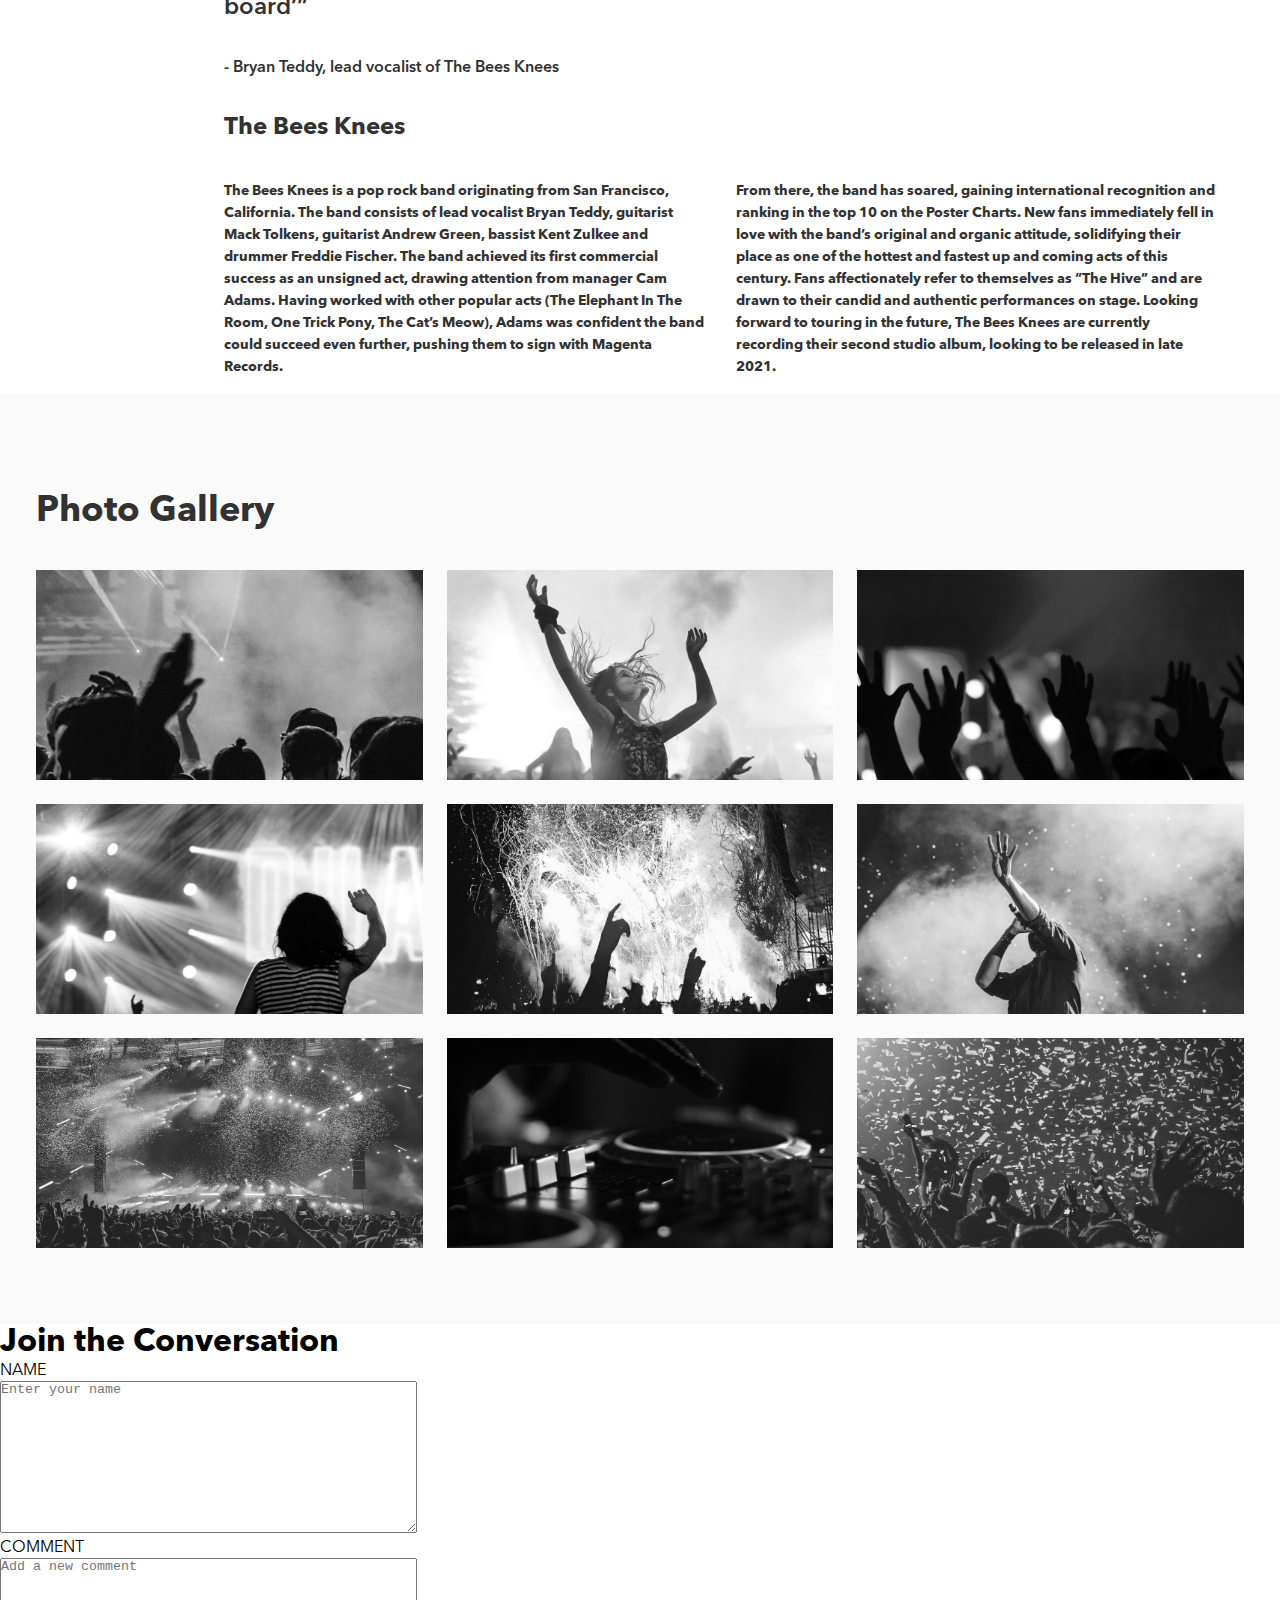
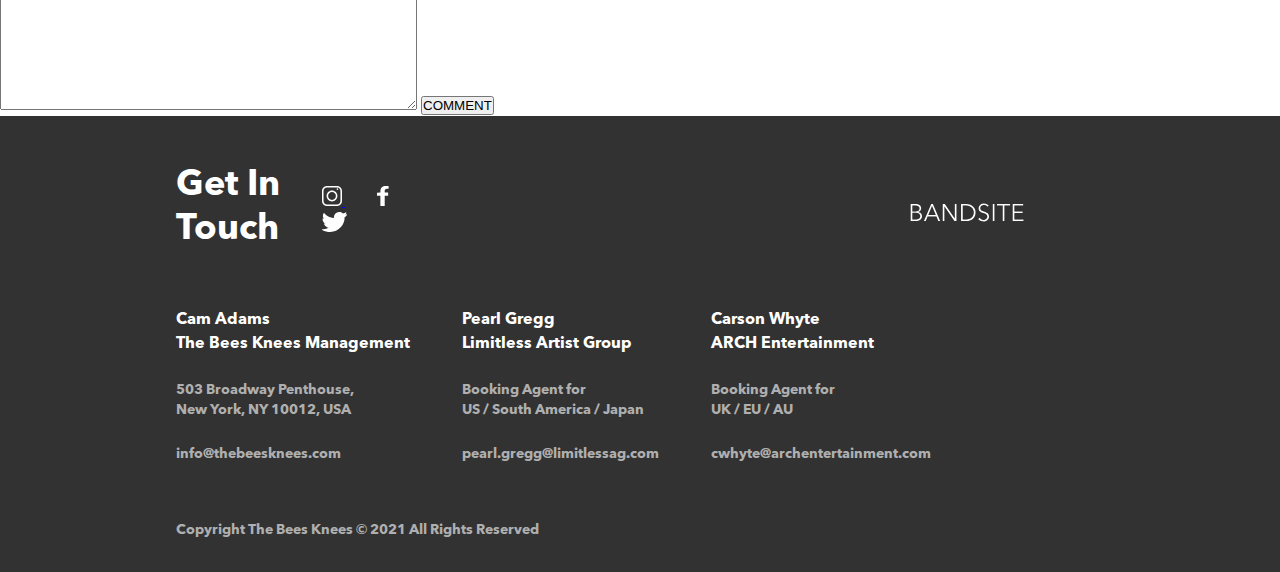
==== commit c08aa173: "first submission of JS" ====
--- a/index.html
+++ b/index.html
@@ -141,7 +141,7 @@
           />
         </div>
       </section>
-      <h2 class="comment__title">Join the Conversation</h2>
+      <!-- <h2 class="comment__title">Join the Conversation</h2>
       <div class="comment__name-container">
         <img
           class="comment__image"
@@ -168,7 +168,37 @@
           <button class="comment__button">COMMENT</button>
         </form>
       </div>
-      <div class="comment__default-comment"></div>
+      <div class="comment__default-comment"></div> -->
+
+      <section class="comments">
+        <h1 class="comments__title">Join the Conversation</h1>
+        <div class="comments__input">
+          <!-- <img class="comments__input-photo" src="./assets/Images/Mohan-muruge.jpg" alt="User photo"> -->
+          <div class="comments__input-photo"></div>
+          <div class="comments__input-info">
+            <form class="comments__input-form">
+              <p>NAME</p>
+              <textarea
+                class="comments__input-info-name"
+                name="name"
+                rows="10"
+                cols="50"
+                placeholder="Enter your name"
+              ></textarea>
+              <p>COMMENT</p>
+              <textarea
+                class="comments__input-info-comment"
+                name="comment"
+                rows="10"
+                cols="50"
+                placeholder="Add a new comment"
+              ></textarea>
+              <button class="comments__input-submit">COMMENT</button>
+            </form>
+          </div>
+        </div>
+        <div class="comments__section"></div>
+      </section>
     </main>
     <footer class="footer">
       <div class="footer__main">
@@ -246,6 +276,8 @@
         Copyright The Bees Knees © 2021 All Rights Reserved
       </h4>
     </footer>
+    <script src="https://unpkg.com/axios/dist/axios.min.js"></script>
     <script src="./scripts/index-page.js"></script>
+    <script src="./scripts/band-site-api.js"></script>
   </body>
 </html>
--- a/styles/bio.css
+++ b/styles/bio.css
@@ -29,357 +29,6 @@
   font-family: "avenir";
 }
 
-.comment {
-  background-color: #ffffff;
-  margin: 0 1rem 0 1rem;
-  padding-bottom: 1rem;
-}
-.comment__title {
-  font-family: "avenir";
-  font-size: 1.5rem;
-  margin: 2rem 0 2.5rem;
-  line-height: 2rem;
-  font-weight: 700;
-}
-.comment__image {
-  width: 2.25rem;
-  height: 2.25rem;
-  border-radius: 50%;
-  background-color: #e1e1e1;
-  -o-object-fit: cover;
-     object-fit: cover;
-  margin-top: 1.4rem;
-}
-.comment__name-container {
-  display: flex;
-  justify-content: space-evenly;
-  border-bottom: 0.0625rem solid #e1e1e1;
-}
-.comment__input-container {
-  display: flex;
-  flex-direction: column;
-}
-.comment__input-container--text {
-  font-family: "avenir";
-  color: #afafaf;
-  font-size: 0.75rem;
-  line-height: 1.25rem;
-  margin: 0.25rem 0;
-}
-.comment__text-container {
-  font-family: "avenir";
-  font-size: 0.8125rem;
-  border: 0.0625rem solid #e1e1e1;
-  border-radius: 0.25rem;
-  width: 14rem;
-  padding: 0.75rem;
-  background-color: #fafafa;
-  border-color: #afafaf;
-  resize: none;
-}
-.comment__text-container:focus {
-  border: 0.0625rem solid #323232;
-  outline-width: 0;
-}
-.comment__text-container--error {
-  border: 0.0625rem solid #d22d2d;
-}
-.comment__text-container--one {
-  padding: 0.75rem;
-  margin: 0 0 0.25rem 0;
-  height: 2.25rem;
-}
-.comment__text-container--two {
-  padding: 0.625rem 0.625rem 3.125rem 0.625rem;
-  height: 2.25rem;
-  padding: 0.75rem;
-  margin: 0 0 0.25rem 0;
-}
-.comment__button {
-  font-family: "avenir";
-  background-color: #323232;
-  border-style: none;
-  height: 2.5rem;
-  border-radius: 0.25rem;
-  color: #ffffff;
-  text-align: center;
-  width: 14rem;
-  margin: 0 0 2rem 0;
-  outline-width: 0;
-  padding: 0;
-}
-.comment__button:hover {
-  background-color: black;
-}
-.comment__default {
-  border-bottom: 0.0625rem solid #e1e1e1;
-}
-.comment__header {
-  display: flex;
-  justify-content: space-between;
-}
-.comment__header--image-one {
-  height: 3rem;
-  width: 3rem;
-  background-color: #e1e1e1;
-  background-size: cover;
-  background-position: center;
-  background-repeat: no-repeat;
-  float: left;
-  border-radius: 2rem;
-  margin-top: 1.5rem;
-}
-.comment__header--name {
-  color: #323232;
-  font-family: "avenir";
-  font-size: 0.8125rem;
-  padding: 1.75rem 0 0 1rem;
-  margin: 0;
-  font-weight: 600;
-}
-.comment__header--date {
-  color: #afafaf;
-  font-family: "avenir";
-  font-size: 0.8125rem;
-  margin: 0;
-  padding: 1.75rem 0 0 0;
-  font-weight: 400;
-}
-.comment__text-container-default {
-  display: flex;
-}
-.comment__text-container-default--comment {
-  word-wrap: break-word;
-  width: 96%;
-  color: #323232;
-  font-size: 0.8125rem;
-  font-family: "avenir";
-  margin: 0;
-  padding: 1rem 0 1.5rem 1rem;
-}
-
-@media only screen and (min-width: 768px) {
-  .comment {
-    background-color: #ffffff;
-    margin: 0 1.5rem 0 1.5rem;
-    padding-bottom: 2.25rem;
-  }
-  .comment__title {
-    font-family: "avenir";
-    font-size: 2.25rem;
-    line-height: 2.75rem;
-    font-weight: 700;
-    margin: 3rem 0 3.5rem;
-  }
-  .comment__image {
-    width: 3rem;
-    height: 3rem;
-    border-radius: 2rem;
-    margin: 1.4rem 1.25rem 0 0;
-  }
-  .comment__name-container {
-    display: flex;
-    justify-content: center;
-    border: none;
-  }
-  .comment__border-container {
-    display: flex;
-    justify-content: center;
-  }
-  .comment__border {
-    width: 33rem;
-    border: 0.0625rem solid #e1e1e1;
-  }
-  .comment__input-container {
-    display: flex;
-    flex-direction: column;
-  }
-  .comment__input-container--text {
-    font-family: "avenir";
-    color: #afafaf;
-    font-size: 0.75rem;
-    line-height: 1.25rem;
-    margin: 0.25rem 0;
-  }
-  .comment__text-container {
-    font-family: "avenir";
-    font-size: 1rem;
-    border: 0.0625rem solid #e1e1e1;
-    padding: 1rem;
-    border-radius: 0.25rem;
-    width: 28.75rem;
-    background-color: #fafafa;
-    border-color: #afafaf;
-    resize: none;
-    height: 3rem;
-  }
-  .comment__text-container:focus {
-    border: 0.0625rem solid #323232;
-    outline-width: 0;
-  }
-  .comment__text-container--error {
-    border: 0.0625rem solid #d22d2d;
-  }
-  .comment__text-container--one {
-    padding: 0.625rem 1rem 0 1rem;
-    margin: 0 0 0.25rem 0;
-    height: 3rem;
-  }
-  .comment__text-container--two {
-    padding: 0.625rem 1rem 0 1rem;
-    margin: 0 0 1.5rem 0;
-    height: 3rem;
-    padding: 1rem;
-  }
-  .comment__button {
-    font-family: "avenir";
-    font-size: 1rem;
-    background-color: #323232;
-    border-style: none;
-    height: 3rem;
-    border-radius: 0.25rem;
-    color: #ffffff;
-    text-align: center;
-    width: 10rem;
-    margin: 0 0 1.5rem 0;
-    outline-width: 0;
-    padding: 0;
-    align-self: flex-end;
-  }
-  .comment__button:hover {
-    background-color: black;
-  }
-  .comment__default-comment {
-    display: flex;
-    flex-direction: column;
-    align-items: center;
-  }
-  .comment__default {
-    width: 33rem;
-  }
-  .comment__header {
-    position: relative;
-    display: flex;
-    justify-content: space-between;
-  }
-  .comment__header--image-one {
-    position: absolute;
-    height: 3rem;
-    width: 3rem;
-    background-size: cover;
-    background-position: center;
-    background-repeat: no-repeat;
-    border-radius: 2rem;
-    margin-top: 1.5rem;
-  }
-  .comment__header--name {
-    color: #323232;
-    font-family: "avenir";
-    font-size: 1rem;
-    font-weight: 600;
-    padding: 1.75rem 1rem 0 3.9375rem;
-    margin: 0;
-  }
-  .comment__header--date {
-    color: #afafaf;
-    font-family: "avenir";
-    font-size: 1rem;
-    margin: 0;
-    padding: 1.75rem 0 0 0;
-  }
-  .comment__text-container-default {
-    display: flex;
-    justify-content: flex-end;
-    border-bottom: 0.0625rem solid #e1e1e1;
-  }
-  .comment__text-container-default--comment {
-    color: #323232;
-    width: 29rem;
-    font-size: 0.875rem;
-    font-family: "avenir";
-    margin: 0;
-    padding: 1rem 0 1.5rem 0;
-  }
-}
-@media only screen and (min-width: 1280px) {
-  .comment {
-    background-color: #ffffff;
-    margin: 0 11.25rem 0 11.25rem;
-  }
-  .comment__title {
-    font-family: "avenir";
-    font-size: 2.25rem;
-    margin: 3rem 0 3.5rem;
-    padding-left: 3rem;
-  }
-  .comment__image {
-    width: 3rem;
-    height: 3rem;
-    border-radius: 2rem;
-    margin: 1.4rem 1.25rem 0 0;
-  }
-  .comment__name-container {
-    display: flex;
-    justify-content: center;
-  }
-  .comment__input-container {
-    display: flex;
-    flex-direction: column;
-  }
-  .comment__input-container--text {
-    font-family: "avenir";
-    color: #afafaf;
-    font-size: 0.75rem;
-    line-height: 1.25rem;
-    margin: 0 0 0.5rem 0;
-  }
-  .comment__text-container {
-    font-family: "avenir";
-    font-size: 0.8125rem;
-    border: 0.0625rem solid #e1e1e1;
-    border-radius: 0.25rem;
-    padding: 1rem;
-    width: 28.75rem;
-    background-color: #fafafa;
-    border-color: #afafaf;
-    resize: none;
-  }
-  .comment__text-container:focus {
-    border: 0.0625rem solid #323232;
-    outline-width: 0;
-  }
-  .comment__text-container--error {
-    border: 0.0625rem solid #d22d2d;
-  }
-  .comment__text-container--one {
-    padding: 0.625rem 1rem 0 1rem;
-    margin: 0 0 0.25rem 0;
-    height: 3rem;
-  }
-  .comment__text-container--two {
-    padding: 0.625rem 1rem 0 1rem;
-    margin: 0 0 0.25rem 0;
-    height: 3rem;
-  }
-  .comment__button {
-    font-family: "avenir";
-    font-size: 1rem;
-    background-color: #323232;
-    border-style: none;
-    height: 3rem;
-    border-radius: 0.25rem;
-    color: #ffffff;
-    text-align: center;
-    width: 10rem;
-    margin: 0 0 1.5rem 0;
-    outline-width: 0;
-    padding: 0;
-    align-self: flex-end;
-  }
-  .comment__button:hover {
-    background-color: black;
-  }
-}
 .header__nav {
   font-family: "avenir";
   display: flex;
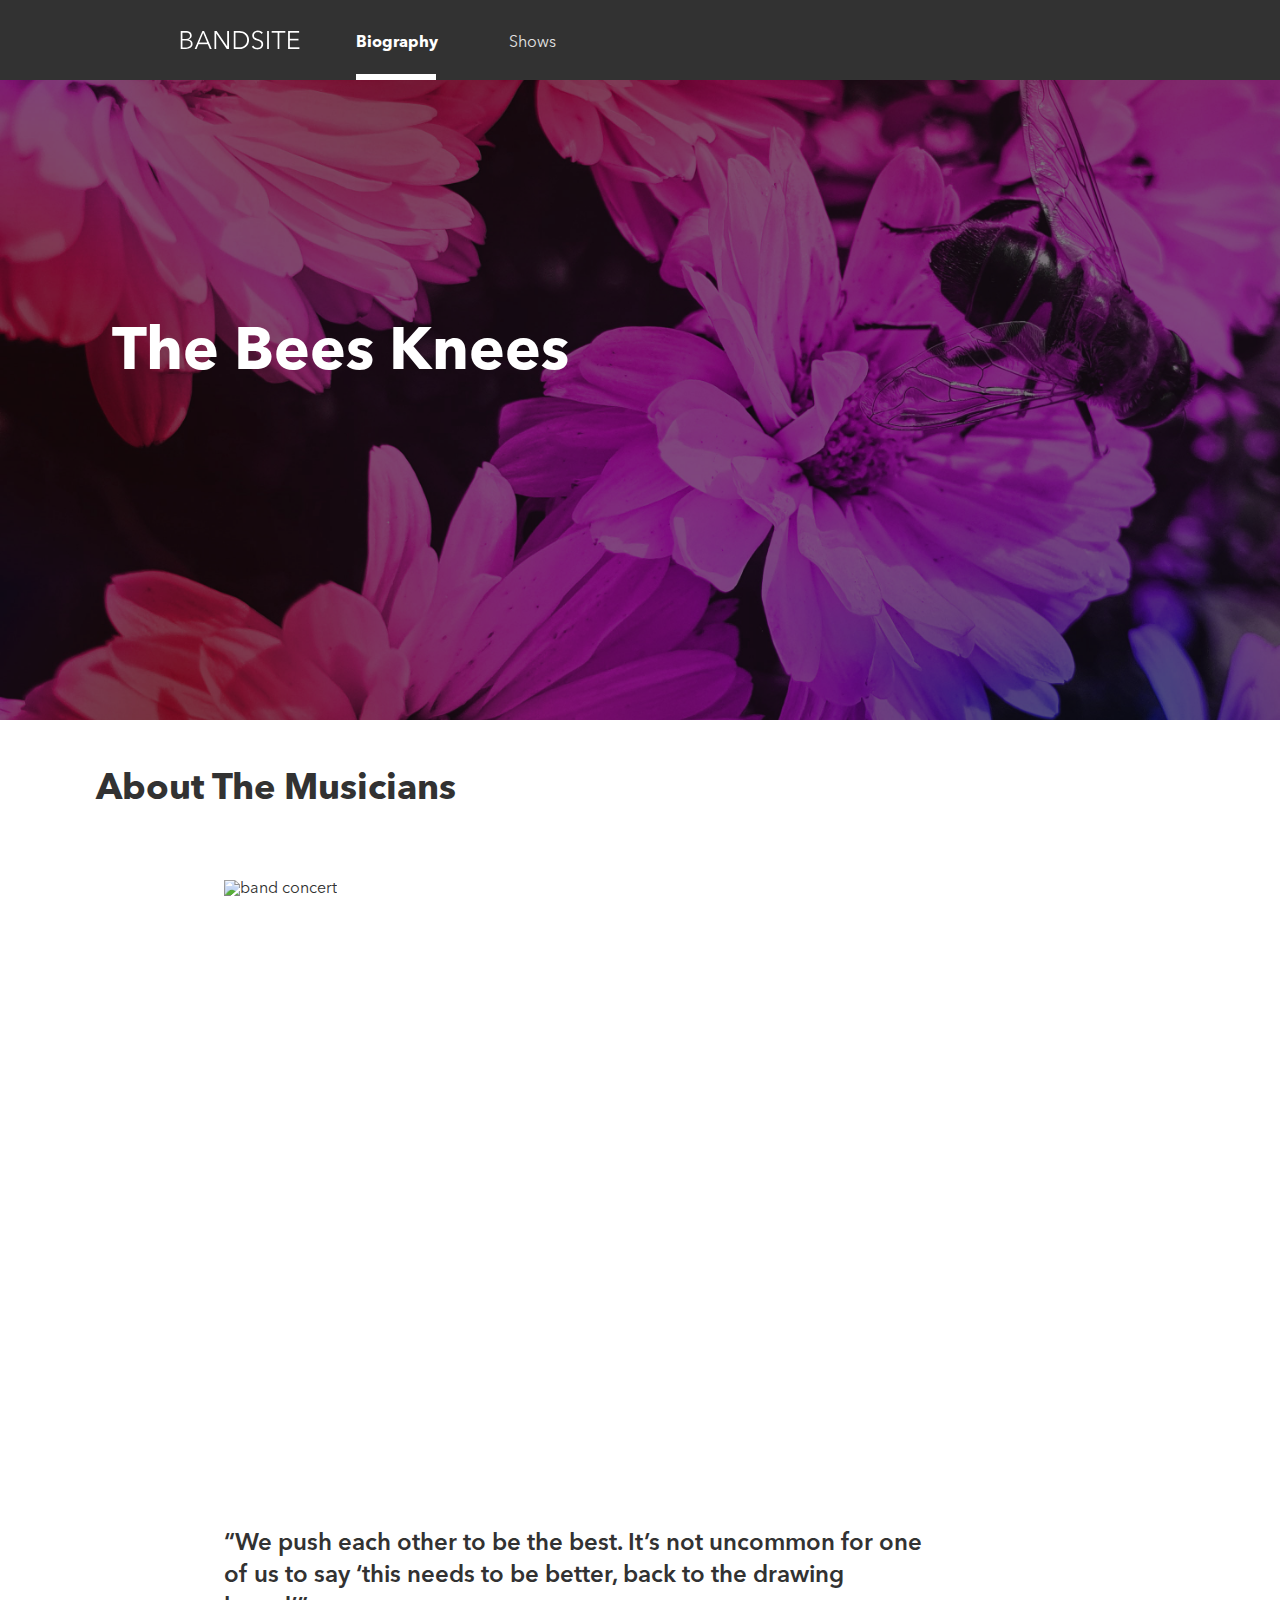
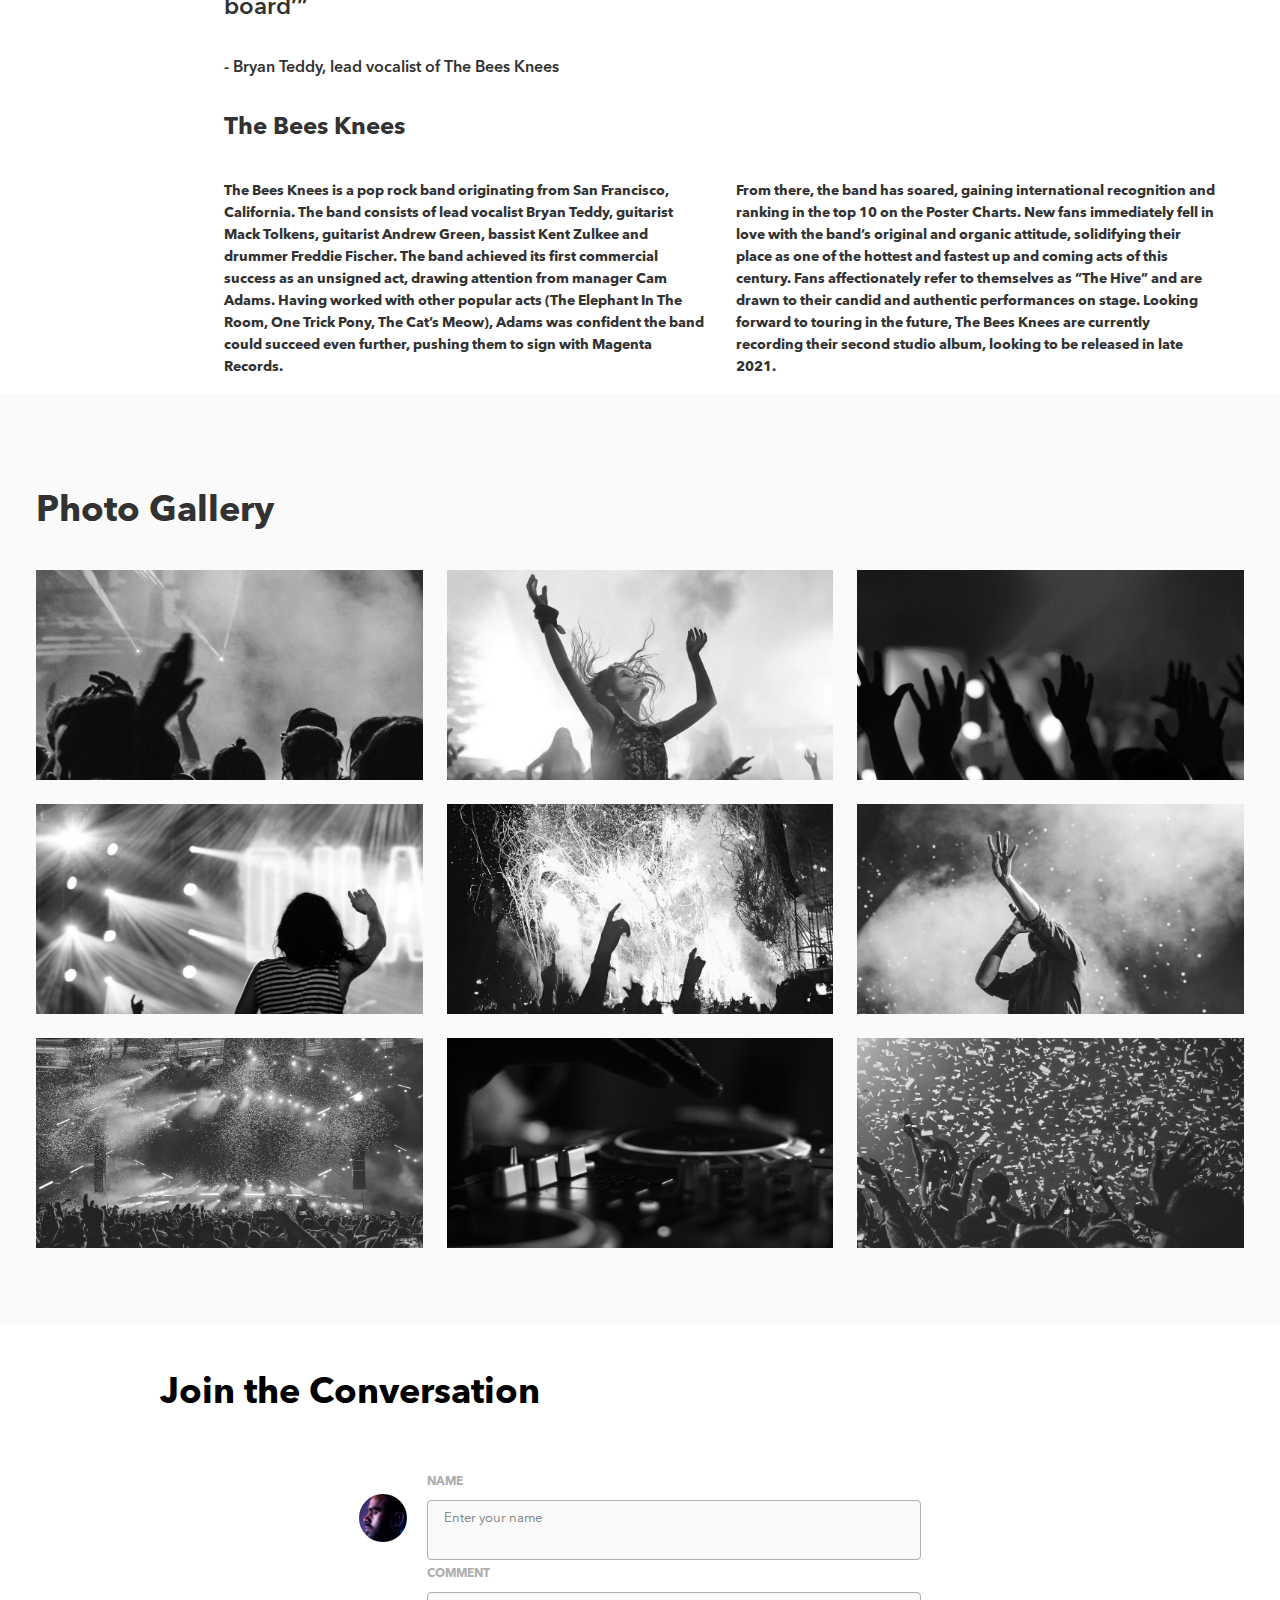
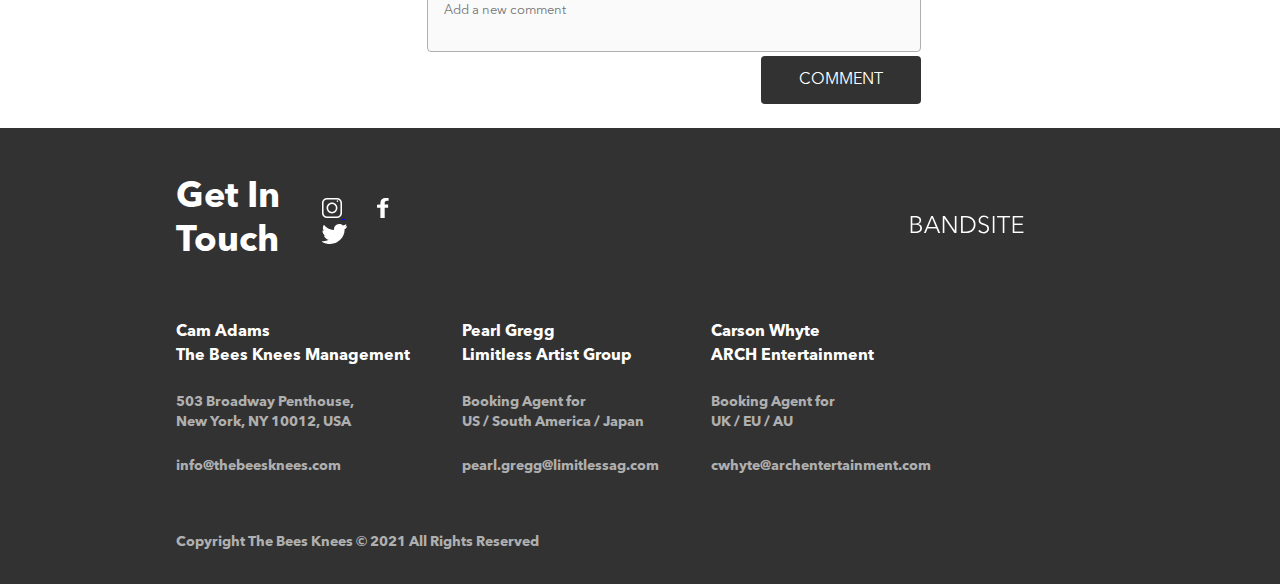
==== commit 10ecd0e9: "first version of the Comments from api" ====
--- a/index.html
+++ b/index.html
@@ -18,18 +18,12 @@
         </a>
         <ul class="header__nav-menu">
           <li class="header__nav-menu-item">
-            <a
-              class="header__nav-menu-item-link"
-              id="active"
-              href="./index.html"
+            <a class="header__nav-menu-item-link active" href="./index.html"
               >Biography</a
             >
           </li>
           <li class="header__nav-menu-item">
-            <a
-              class="header__nav-menu-item-link"
-              id="active"
-              href="./pages/shows.html"
+            <a class="header__nav-menu-item-link" href="./pages/shows.html"
               >Shows</a
             >
           </li>
@@ -97,51 +91,52 @@
           <img
             class="gallery__images-item"
             src="./assets/images/Photo-gallery-1.jpg"
-            alt="Concert picture 1"
+            alt="Concert picture 1- people"
           />
           <img
             class="gallery__images-item"
             src="./assets/images/Photo-gallery-2.jpg"
-            alt="Concert picture 2"
+            alt="Concert picture 2-girl vibing"
           />
           <img
             class="gallery__images-item"
             src="./assets/images/Photo-gallery-3.jpg"
-            alt="Concert picture 3"
+            alt="Concert picture 3-hands in the air"
           />
           <img
             class="gallery__images-item"
             src="./assets/images/Photo-gallery-4.jpg"
-            alt="Concert picture 4"
+            alt="Concert picture 4- girl with the hand"
           />
           <img
             class="gallery__images-item"
             src="./assets/images/Photo-gallery-5.jpg"
-            alt="Concert picture 5"
+            alt="Concert picture 5-fire show"
           />
           <img
             class="gallery__images-item"
             src="./assets/images/Photo-gallery-6.jpg"
-            alt="Concert picture 6"
+            alt="Concert picture 6- the vocalist"
           />
           <img
             class="gallery__images-item"
             src="./assets/images/Photo-gallery-7.jpg"
-            alt="Concert picture 7"
+            alt="Concert picture 7-stage view"
           />
           <img
             class="gallery__images-item"
             src="./assets/images/Photo-gallery-8.jpg"
-            alt="Concert picture 8"
+            alt="Concert picture 8- dj djing"
           />
           <img
             class="gallery__images-item"
             src="./assets/images/Photo-gallery-9.jpg"
-            alt="Concert picture 9"
+            alt="Concert picture 9-pure vibes"
           />
         </div>
       </section>
-      <!-- <h2 class="comment__title">Join the Conversation</h2>
+
+      <h2 class="comment__title">Join the Conversation</h2>
       <div class="comment__name-container">
         <img
           class="comment__image"
@@ -168,12 +163,16 @@
           <button class="comment__button">COMMENT</button>
         </form>
       </div>
-      <div class="comment__default-comment"></div> -->
+      <div class="comment__default-comment"></div>
 
-      <section class="comments">
-        <h1 class="comments__title">Join the Conversation</h1>
+      <!--  <section class="comments">
+        <h2 class="comments__title">Join the Conversation</h2>
         <div class="comments__input">
-          <!-- <img class="comments__input-photo" src="./assets/Images/Mohan-muruge.jpg" alt="User photo"> -->
+          <img
+            class="comments__input-photo"
+            src="./assets/Images/Mohan-muruge.jpg"
+            alt="User photo"
+          />
           <div class="comments__input-photo"></div>
           <div class="comments__input-info">
             <form class="comments__input-form">
@@ -198,7 +197,7 @@
           </div>
         </div>
         <div class="comments__section"></div>
-      </section>
+      </section> -->
     </main>
     <footer class="footer">
       <div class="footer__main">
@@ -277,7 +276,7 @@
       </h4>
     </footer>
     <script src="https://unpkg.com/axios/dist/axios.min.js"></script>
+    <script src="./scripts/band-site-api.js"></script>
     <script src="./scripts/index-page.js"></script>
-    <script src="./scripts/band-site-api.js"></script>
   </body>
 </html>
--- a/styles/bio.css
+++ b/styles/bio.css
@@ -29,6 +29,358 @@
   font-family: "avenir";
 }
 
+.comment {
+  background-color: #ffffff;
+  margin: 0 1rem 0 1rem;
+  padding-bottom: 1rem;
+}
+.comment__title {
+  font-family: "avenir";
+  font-size: 24px;
+  margin: 2rem 0 2.5rem;
+  line-height: 32px;
+  font-weight: 700;
+}
+.comment__image {
+  width: 2.25rem;
+  height: 2.25rem;
+  border-radius: 50%;
+  background-color: #e1e1e1;
+  -o-object-fit: cover;
+     object-fit: cover;
+  margin-top: 1.4rem;
+}
+.comment__name-container {
+  display: flex;
+  justify-content: space-evenly;
+  border-bottom: 1px solid #e1e1e1;
+}
+.comment__input-container {
+  display: flex;
+  flex-direction: column;
+}
+.comment__input-container--text {
+  font-family: "avenir";
+  color: #afafaf;
+  font-size: 0.75rem;
+  line-height: 1.25rem;
+  margin: 4px 0;
+}
+.comment__text-container {
+  font-family: "avenir";
+  font-size: 0.8125rem;
+  border: 1px solid #e1e1e1;
+  border-radius: 4px;
+  width: 14rem;
+  padding: 12px;
+  background-color: #fafafa;
+  border-color: #afafaf;
+  resize: none;
+}
+.comment__text-container:focus {
+  border: 1px solid #323232;
+  outline-width: 0;
+}
+.comment__text-container--error {
+  border: 1px solid #d22d2d;
+}
+.comment__text-container--one {
+  padding: 12px;
+  margin: 0 0 4px 0;
+  height: 36px;
+}
+.comment__text-container--two {
+  padding: 0.625rem 0.625rem 3.125rem 0.625rem;
+  height: 36px;
+  padding: 12px;
+  margin: 0 0 4px 0;
+}
+.comment__button {
+  font-family: "avenir";
+  background-color: #323232;
+  border-style: none;
+  height: 2.5rem;
+  border-radius: 4px;
+  color: #ffffff;
+  text-align: center;
+  width: 14rem;
+  margin: 0 0 2rem 0;
+  outline-width: 0;
+  padding: 0;
+}
+.comment__button:hover {
+  background-color: black;
+}
+.comment__default {
+  border-bottom: 1px solid #e1e1e1;
+}
+.comment__header {
+  display: flex;
+  justify-content: space-between;
+}
+.comment__header--image-one {
+  height: 3rem;
+  width: 3rem;
+  background-color: #e1e1e1;
+  background-size: cover;
+  background-position: center;
+  background-repeat: no-repeat;
+  float: left;
+  border-radius: 2rem;
+  margin-top: 1.5rem;
+}
+.comment__header--name {
+  color: #323232;
+  font-family: "avenir";
+  font-size: 0.8125rem;
+  padding: 1.75rem 0 0 1rem;
+  margin: 0;
+  font-weight: 600;
+}
+.comment__header--date {
+  color: #afafaf;
+  font-family: "avenir";
+  font-size: 0.8125rem;
+  margin: 0;
+  padding: 1.75rem 0 0 0;
+  font-weight: 400;
+}
+.comment__text-container-default {
+  display: flex;
+}
+.comment__text-container-default--comment {
+  word-wrap: break-word;
+  width: 96%;
+  color: #323232;
+  font-size: 0.8125rem;
+  font-family: "avenir";
+  margin: 0;
+  padding: 1rem 0 1.5rem 1rem;
+}
+
+@media only screen and (min-width: 768px) {
+  .comment {
+    background-color: #ffffff;
+    margin: 0 1.5rem 0 1.5rem;
+    padding-bottom: 2.25rem;
+  }
+  .comment__title {
+    font-family: "avenir";
+    font-size: 36px;
+    line-height: 44px;
+    font-weight: 700;
+    margin: 3rem 0 3.5rem;
+    padding-left: 10rem;
+  }
+  .comment__image {
+    width: 3rem;
+    height: 3rem;
+    border-radius: 2rem;
+    margin: 1.4rem 1.25rem 0 0;
+  }
+  .comment__name-container {
+    display: flex;
+    justify-content: center;
+    border: none;
+  }
+  .comment__border-container {
+    display: flex;
+    justify-content: center;
+  }
+  .comment__border {
+    width: 33rem;
+    border: 1px solid #e1e1e1;
+  }
+  .comment__input-container {
+    display: flex;
+    flex-direction: column;
+  }
+  .comment__input-container--text {
+    font-family: "avenir";
+    color: #afafaf;
+    font-size: 0.75rem;
+    line-height: 1.25rem;
+    margin: 4px 0;
+  }
+  .comment__text-container {
+    font-family: "avenir";
+    font-size: 1rem;
+    border: 1px solid #e1e1e1;
+    padding: 16px;
+    border-radius: 4px;
+    width: 28.75rem;
+    background-color: #fafafa;
+    border-color: #afafaf;
+    resize: none;
+    height: 48px;
+  }
+  .comment__text-container:focus {
+    border: 1px solid #323232;
+    outline-width: 0;
+  }
+  .comment__text-container--error {
+    border: 1px solid #d22d2d;
+  }
+  .comment__text-container--one {
+    padding: 0.625rem 1rem 0 1rem;
+    margin: 0 0 4px 0;
+    height: 48px;
+  }
+  .comment__text-container--two {
+    padding: 0.625rem 1rem 0 1rem;
+    margin: 0 0 1.5rem 0;
+    height: 48px;
+    padding: 16px;
+  }
+  .comment__button {
+    font-family: "avenir";
+    font-size: 1rem;
+    background-color: #323232;
+    border-style: none;
+    height: 3rem;
+    border-radius: 4px;
+    color: #ffffff;
+    text-align: center;
+    width: 10rem;
+    margin: 0 0 1.5rem 0;
+    outline-width: 0;
+    padding: 0;
+    align-self: flex-end;
+  }
+  .comment__button:hover {
+    background-color: black;
+  }
+  .comment__default-comment {
+    display: flex;
+    flex-direction: column;
+    align-items: center;
+  }
+  .comment__default {
+    width: 528px;
+  }
+  .comment__header {
+    position: relative;
+    display: flex;
+    justify-content: space-between;
+  }
+  .comment__header--image-one {
+    position: absolute;
+    height: 3rem;
+    width: 3rem;
+    background-size: cover;
+    background-position: center;
+    background-repeat: no-repeat;
+    border-radius: 2rem;
+    margin-top: 1.5rem;
+  }
+  .comment__header--name {
+    color: #323232;
+    font-family: "avenir";
+    font-size: 1rem;
+    font-weight: 600;
+    padding: 1.75rem 1rem 0 3.9375rem;
+    margin: 0;
+  }
+  .comment__header--date {
+    color: #afafaf;
+    font-family: "avenir";
+    font-size: 1rem;
+    margin: 0;
+    padding: 1.75rem 0 0 0;
+  }
+  .comment__text-container-default {
+    display: flex;
+    justify-content: flex-end;
+    border-bottom: 1px solid #e1e1e1;
+  }
+  .comment__text-container-default--comment {
+    color: #323232;
+    width: 29rem;
+    font-size: 0.875rem;
+    font-family: "avenir";
+    margin: 0;
+    padding: 1rem 0 1.5rem 0;
+  }
+}
+@media only screen and (min-width: 1280px) {
+  .comment {
+    background-color: #ffffff;
+    margin: 0 11.25rem 0 11.25rem;
+  }
+  .comment__title {
+    font-family: "avenir";
+    font-size: 2.25rem;
+    margin: 3rem 0 3.5rem;
+    padding-left: 10rem;
+  }
+  .comment__image {
+    width: 3rem;
+    height: 3rem;
+    border-radius: 2rem;
+    margin: 1.4rem 1.25rem 0 0;
+  }
+  .comment__name-container {
+    display: flex;
+    justify-content: center;
+  }
+  .comment__input-container {
+    display: flex;
+    flex-direction: column;
+  }
+  .comment__input-container--text {
+    font-family: "avenir";
+    color: #afafaf;
+    font-size: 0.75rem;
+    line-height: 1.25rem;
+    margin: 0 0 0.5rem 0;
+  }
+  .comment__text-container {
+    font-family: "avenir";
+    font-size: 0.8125rem;
+    border: 1px solid #e1e1e1;
+    border-radius: 4px;
+    padding: 16px;
+    width: 28.75rem;
+    background-color: #fafafa;
+    border-color: #afafaf;
+    resize: none;
+  }
+  .comment__text-container:focus {
+    border: 1px solid #323232;
+    outline-width: 0;
+  }
+  .comment__text-container--error {
+    border: 1px solid #d22d2d;
+  }
+  .comment__text-container--one {
+    padding: 0.625rem 1rem 0 1rem;
+    margin: 0 0 4px 0;
+    height: 48px;
+  }
+  .comment__text-container--two {
+    padding: 0.625rem 1rem 0 1rem;
+    margin: 0 0 4px 0;
+    height: 48px;
+  }
+  .comment__button {
+    font-family: "avenir";
+    font-size: 1rem;
+    background-color: #323232;
+    border-style: none;
+    height: 3rem;
+    border-radius: 4px;
+    color: #ffffff;
+    text-align: center;
+    width: 10rem;
+    margin: 0 0 1.5rem 0;
+    outline-width: 0;
+    padding: 0;
+    align-self: flex-end;
+  }
+  .comment__button:hover {
+    background-color: black;
+  }
+}
 .header__nav {
   font-family: "avenir";
   display: flex;
@@ -73,6 +425,7 @@
 .header__nav-menu-item-link:hover, .header__nav-menu-item-link.active {
   color: #ffffff;
   font-weight: bold;
+  border-bottom: 0.4125rem solid #ffffff;
 }
 .header__nav-menu-item-link:hover::before, .header__nav-menu-item-link.active::before {
   content: "";
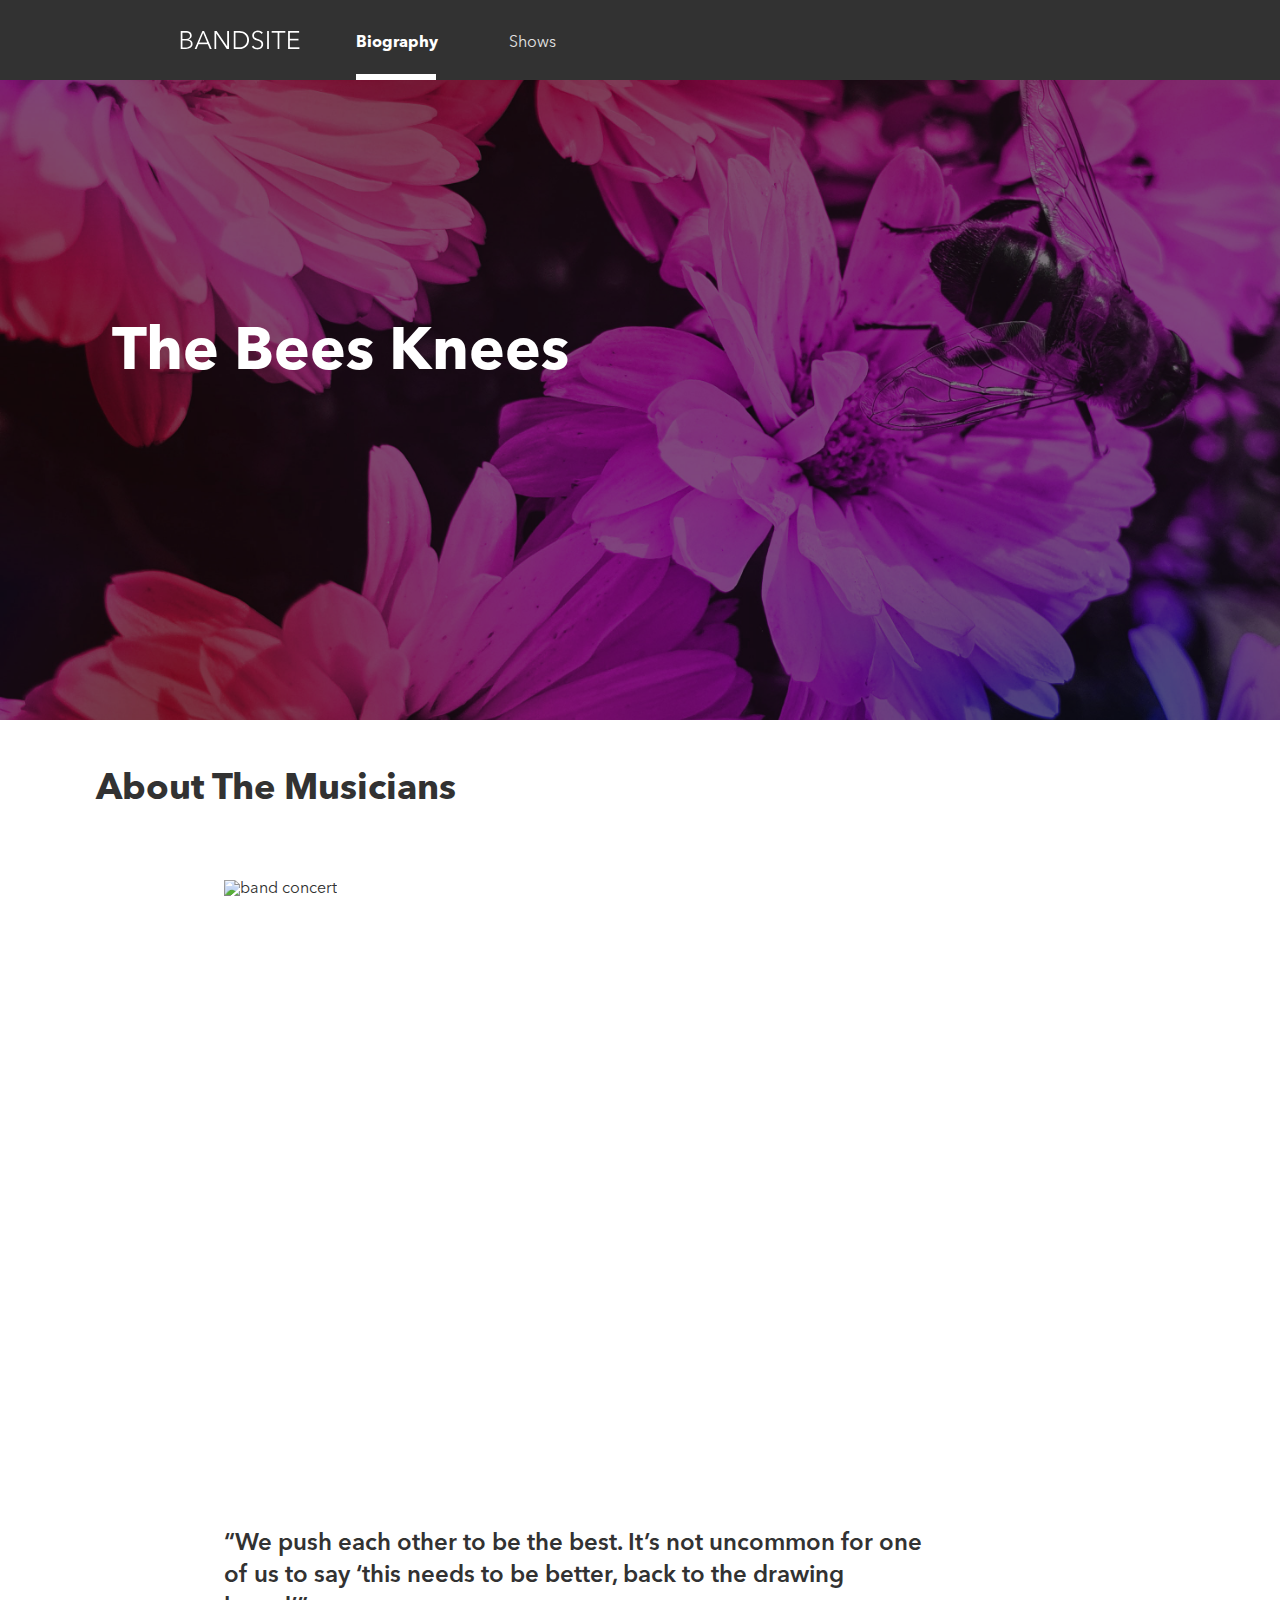
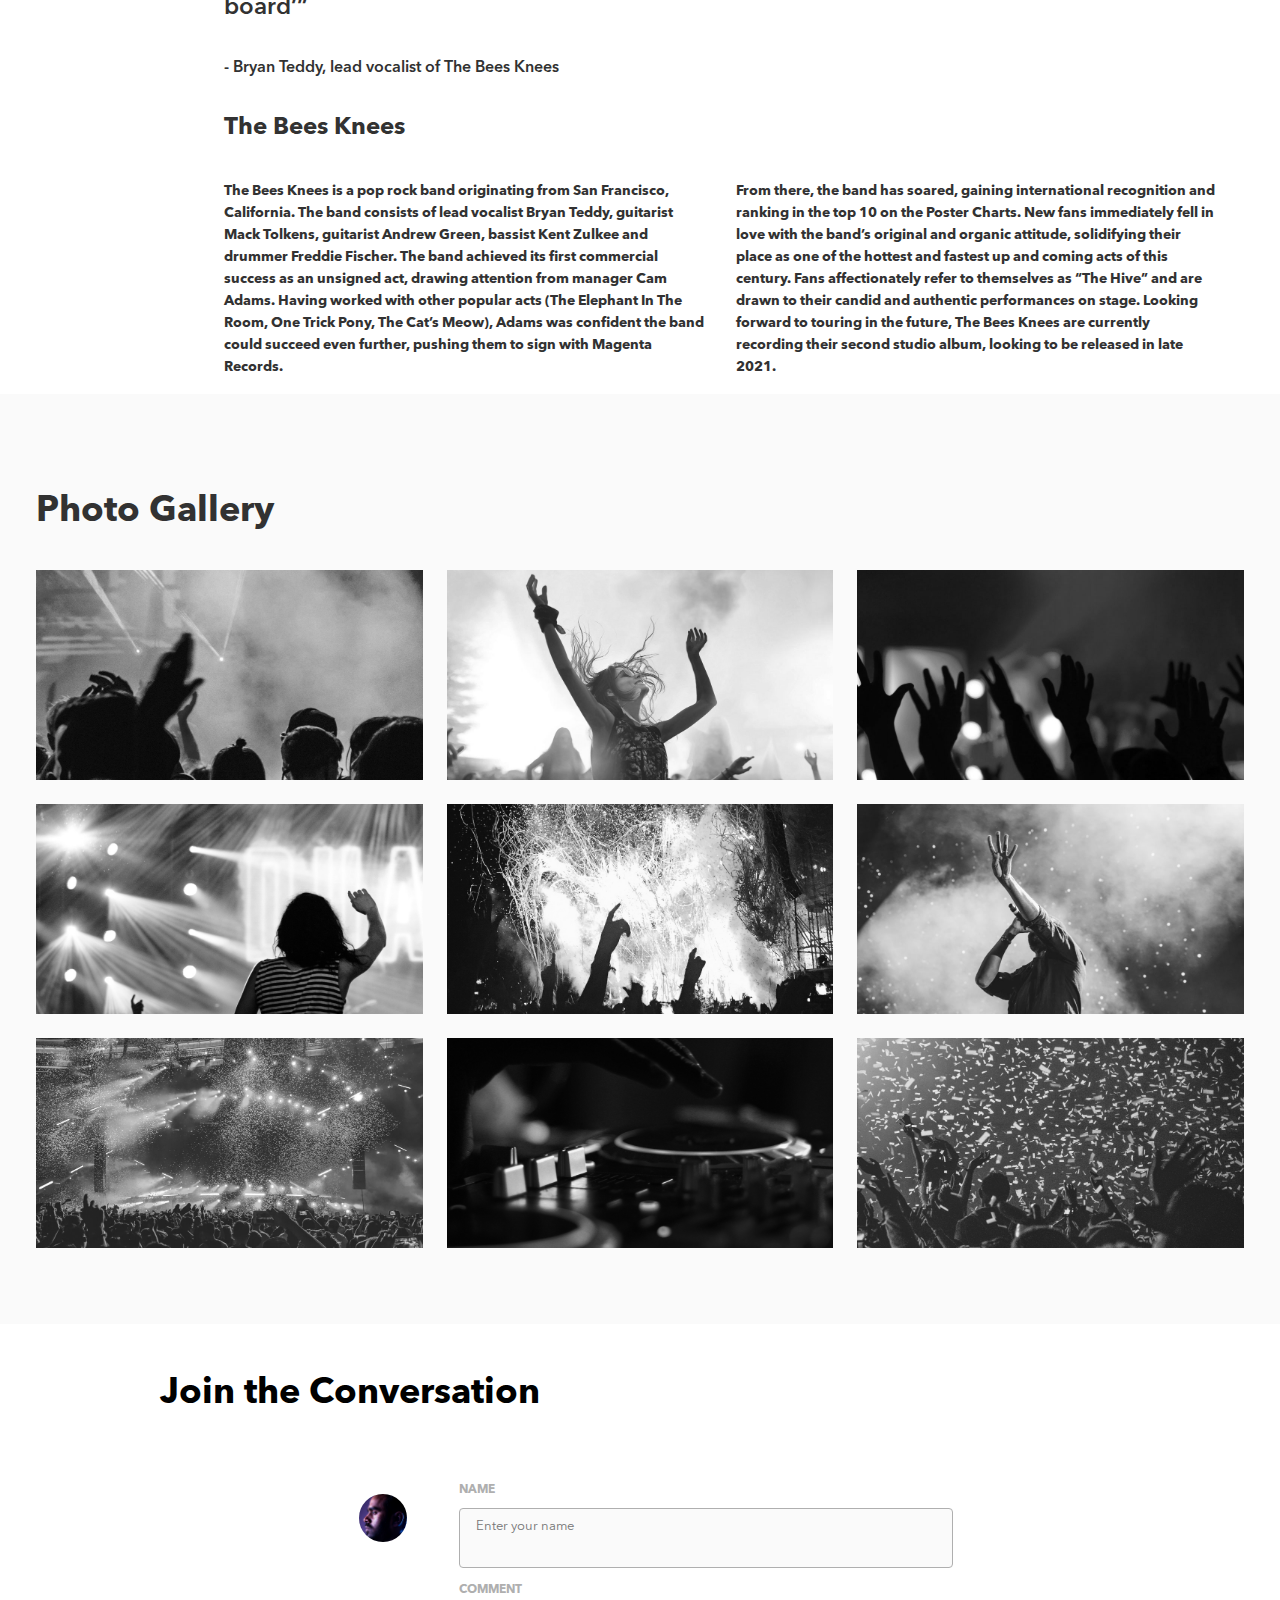
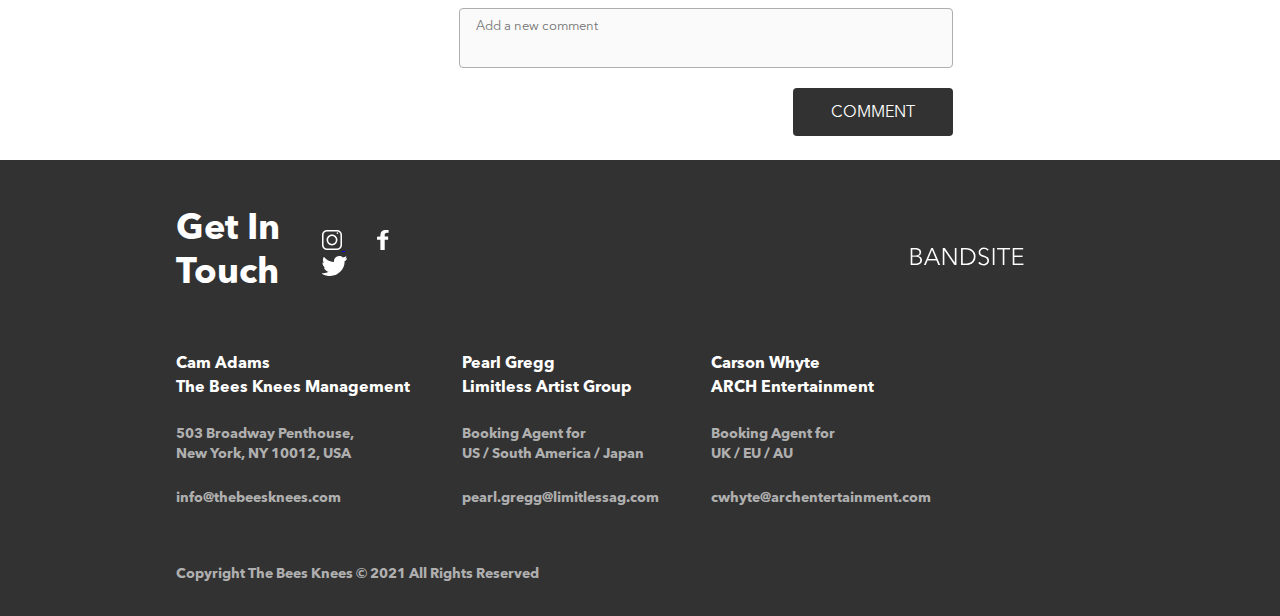
==== commit 6c440c7e: "fixed styling for comments" ====
--- a/index.html
+++ b/index.html
@@ -164,40 +164,6 @@
         </form>
       </div>
       <div class="comment__default-comment"></div>
-
-      <!--  <section class="comments">
-        <h2 class="comments__title">Join the Conversation</h2>
-        <div class="comments__input">
-          <img
-            class="comments__input-photo"
-            src="./assets/Images/Mohan-muruge.jpg"
-            alt="User photo"
-          />
-          <div class="comments__input-photo"></div>
-          <div class="comments__input-info">
-            <form class="comments__input-form">
-              <p>NAME</p>
-              <textarea
-                class="comments__input-info-name"
-                name="name"
-                rows="10"
-                cols="50"
-                placeholder="Enter your name"
-              ></textarea>
-              <p>COMMENT</p>
-              <textarea
-                class="comments__input-info-comment"
-                name="comment"
-                rows="10"
-                cols="50"
-                placeholder="Add a new comment"
-              ></textarea>
-              <button class="comments__input-submit">COMMENT</button>
-            </form>
-          </div>
-        </div>
-        <div class="comments__section"></div>
-      </section> -->
     </main>
     <footer class="footer">
       <div class="footer__main">
--- a/styles/bio.css
+++ b/styles/bio.css
@@ -36,10 +36,11 @@
 }
 .comment__title {
   font-family: "avenir";
-  font-size: 24px;
+  font-size: 1.5rem;
   margin: 2rem 0 2.5rem;
-  line-height: 32px;
+  line-height: 2rem;
   font-weight: 700;
+  padding-left: 10rem;
 }
 .comment__image {
   width: 2.25rem;
@@ -52,71 +53,78 @@
 }
 .comment__name-container {
   display: flex;
-  justify-content: space-evenly;
-  border-bottom: 1px solid #e1e1e1;
+  justify-content: center;
+  border-bottom: 0.0625rem solid #e1e1e1;
+  padding-left: 2rem;
 }
 .comment__input-container {
   display: flex;
   flex-direction: column;
+  padding-left: 2rem;
 }
 .comment__input-container--text {
   font-family: "avenir";
   color: #afafaf;
   font-size: 0.75rem;
   line-height: 1.25rem;
-  margin: 4px 0;
+  margin: 0.25rem 0;
+  padding-top: 0.5rem;
 }
 .comment__text-container {
   font-family: "avenir";
   font-size: 0.8125rem;
   border: 1px solid #e1e1e1;
-  border-radius: 4px;
+  border-radius: 0.25rem;
   width: 14rem;
-  padding: 12px;
+  padding: 0.75rem;
   background-color: #fafafa;
   border-color: #afafaf;
   resize: none;
+  padding-bottom: 2rem;
 }
 .comment__text-container:focus {
-  border: 1px solid #323232;
+  border: 0.0625rem solid #323232;
   outline-width: 0;
 }
 .comment__text-container--error {
-  border: 1px solid #d22d2d;
+  border: 0.0625rem solid #d22d2d;
 }
 .comment__text-container--one {
-  padding: 12px;
+  padding: 0.75rem;
   margin: 0 0 4px 0;
-  height: 36px;
+  height: 2.25rem;
 }
 .comment__text-container--two {
   padding: 0.625rem 0.625rem 3.125rem 0.625rem;
-  height: 36px;
-  padding: 12px;
-  margin: 0 0 4px 0;
+  height: 2.25rem;
+  padding: 0.75rem;
+  margin: 0 0 0.25rem 0;
 }
 .comment__button {
   font-family: "avenir";
   background-color: #323232;
   border-style: none;
   height: 2.5rem;
-  border-radius: 4px;
+  border-radius: 0.25rem;
   color: #ffffff;
   text-align: center;
   width: 14rem;
-  margin: 0 0 2rem 0;
+  margin: 1rem 0 2rem 0;
   outline-width: 0;
-  padding: 0;
+  padding: 1.5rem;
 }
 .comment__button:hover {
   background-color: black;
 }
 .comment__default {
-  border-bottom: 1px solid #e1e1e1;
+  border-bottom: 0.0625rem solid #e1e1e1;
+  padding-bottom: 1rem;
+  width: 80%;
+  margin: 0 0 0 9rem;
 }
 .comment__header {
   display: flex;
-  justify-content: space-between;
+  justify-content: space-around;
 }
 .comment__header--image-one {
   height: 3rem;
@@ -125,11 +133,13 @@
   background-size: cover;
   background-position: center;
   background-repeat: no-repeat;
-  float: left;
+  float: none;
+  margin-right: 3rem;
   border-radius: 2rem;
   margin-top: 1.5rem;
 }
 .comment__header--name {
+  align-items: flex-start;
   color: #323232;
   font-family: "avenir";
   font-size: 0.8125rem;
@@ -166,8 +176,8 @@
   }
   .comment__title {
     font-family: "avenir";
-    font-size: 36px;
-    line-height: 44px;
+    font-size: 2.25rem;
+    line-height: 2.75rem;
     font-weight: 700;
     margin: 3rem 0 3.5rem;
     padding-left: 10rem;
@@ -177,6 +187,7 @@
     height: 3rem;
     border-radius: 2rem;
     margin: 1.4rem 1.25rem 0 0;
+    float: none;
   }
   .comment__name-container {
     display: flex;
@@ -189,7 +200,7 @@
   }
   .comment__border {
     width: 33rem;
-    border: 1px solid #e1e1e1;
+    border: 0.0625rem solid #e1e1e1;
   }
   .comment__input-container {
     display: flex;
@@ -200,37 +211,37 @@
     color: #afafaf;
     font-size: 0.75rem;
     line-height: 1.25rem;
-    margin: 4px 0;
+    margin: 0.25rem 0;
   }
   .comment__text-container {
     font-family: "avenir";
     font-size: 1rem;
     border: 1px solid #e1e1e1;
-    padding: 16px;
-    border-radius: 4px;
+    padding: 1rem;
+    border-radius: 0.25rem;
     width: 28.75rem;
     background-color: #fafafa;
     border-color: #afafaf;
     resize: none;
-    height: 48px;
+    height: 3rem;
   }
   .comment__text-container:focus {
-    border: 1px solid #323232;
+    border: 0.0625rem solid #323232;
     outline-width: 0;
   }
   .comment__text-container--error {
-    border: 1px solid #d22d2d;
+    border: 0.0625rem solid #d22d2d;
   }
   .comment__text-container--one {
     padding: 0.625rem 1rem 0 1rem;
-    margin: 0 0 4px 0;
-    height: 48px;
+    margin: 0 0 0.25rem 0;
+    height: 3rem;
   }
   .comment__text-container--two {
     padding: 0.625rem 1rem 0 1rem;
     margin: 0 0 1.5rem 0;
-    height: 48px;
-    padding: 16px;
+    height: 3rem;
+    padding: 1rem;
   }
   .comment__button {
     font-family: "avenir";
@@ -238,7 +249,7 @@
     background-color: #323232;
     border-style: none;
     height: 3rem;
-    border-radius: 4px;
+    border-radius: 0.25rem;
     color: #ffffff;
     text-align: center;
     width: 10rem;
@@ -254,9 +265,10 @@
     display: flex;
     flex-direction: column;
     align-items: center;
+    margin: 0 5rem 0 5rem;
   }
   .comment__default {
-    width: 528px;
+    width: 33rem;
   }
   .comment__header {
     position: relative;
@@ -278,7 +290,7 @@
     font-family: "avenir";
     font-size: 1rem;
     font-weight: 600;
-    padding: 1.75rem 1rem 0 3.9375rem;
+    padding: 1.75rem 0 0 3.9375rem;
     margin: 0;
   }
   .comment__header--date {
@@ -291,7 +303,7 @@
   .comment__text-container-default {
     display: flex;
     justify-content: flex-end;
-    border-bottom: 1px solid #e1e1e1;
+    border-bottom: 0.0625rem solid #e1e1e1;
   }
   .comment__text-container-default--comment {
     color: #323232;
@@ -299,7 +311,7 @@
     font-size: 0.875rem;
     font-family: "avenir";
     margin: 0;
-    padding: 1rem 0 1.5rem 0;
+    padding: 3rem 0 1.5rem 4rem;
   }
 }
 @media only screen and (min-width: 1280px) {
@@ -338,29 +350,29 @@
     font-family: "avenir";
     font-size: 0.8125rem;
     border: 1px solid #e1e1e1;
-    border-radius: 4px;
-    padding: 16px;
+    border-radius: 0.25rem;
+    padding: 1rem;
     width: 28.75rem;
     background-color: #fafafa;
     border-color: #afafaf;
     resize: none;
   }
   .comment__text-container:focus {
-    border: 1px solid #323232;
+    border: 0.0625rem solid #323232;
     outline-width: 0;
   }
   .comment__text-container--error {
-    border: 1px solid #d22d2d;
+    border: 0.0625rem solid #d22d2d;
   }
   .comment__text-container--one {
     padding: 0.625rem 1rem 0 1rem;
-    margin: 0 0 4px 0;
-    height: 48px;
+    margin: 0 0 0.25rem 0;
+    height: 3rem;
   }
   .comment__text-container--two {
     padding: 0.625rem 1rem 0 1rem;
-    margin: 0 0 4px 0;
-    height: 48px;
+    margin: 0 0 0.25rem 0;
+    height: 3rem;
   }
   .comment__button {
     font-family: "avenir";
@@ -368,17 +380,23 @@
     background-color: #323232;
     border-style: none;
     height: 3rem;
-    border-radius: 4px;
+    border-radius: 0.25rem;
     color: #ffffff;
     text-align: center;
     width: 10rem;
-    margin: 0 0 1.5rem 0;
+    margin: 1rem 0 1.5rem 0;
     outline-width: 0;
-    padding: 0;
+    padding: 1rem;
     align-self: flex-end;
   }
   .comment__button:hover {
     background-color: black;
+  }
+  .comment__default-comment {
+    display: flex;
+    flex-direction: column;
+    align-items: center;
+    margin: 0 5rem 0 1rem;
   }
 }
 .header__nav {
